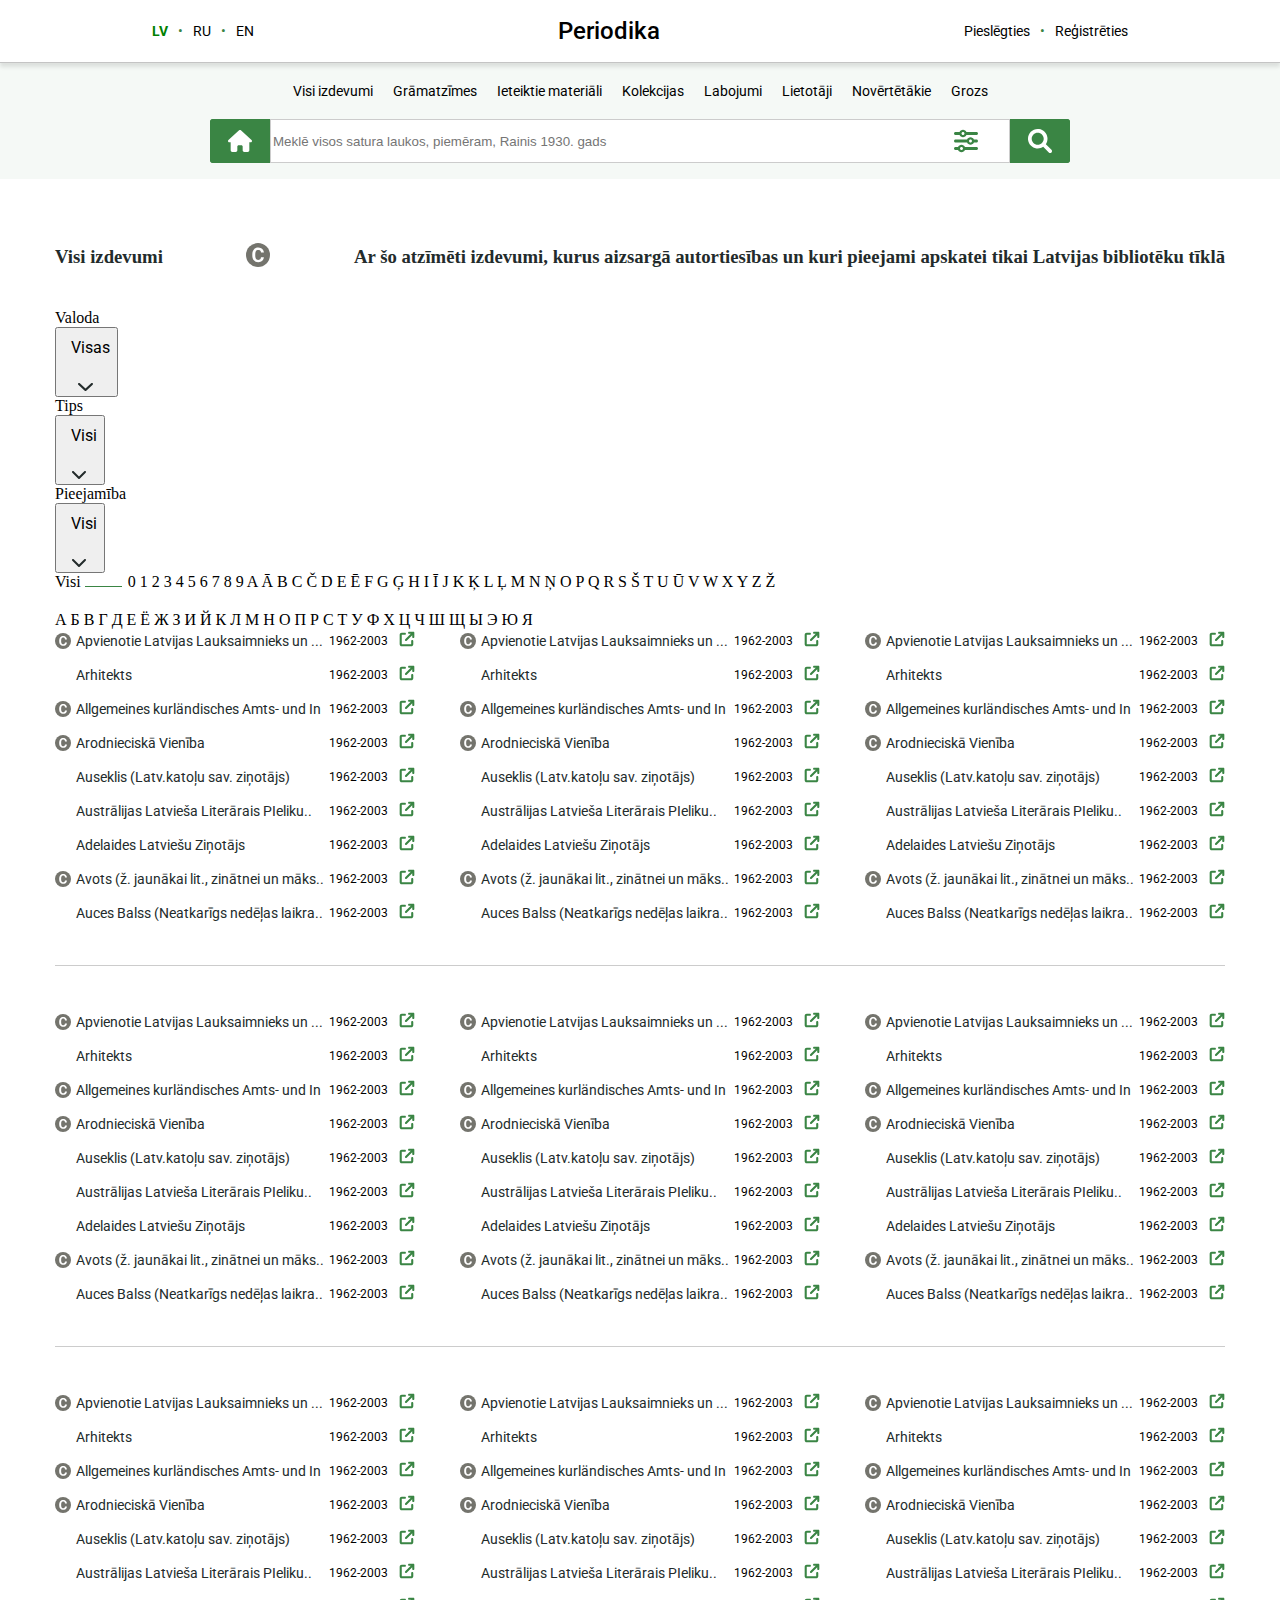
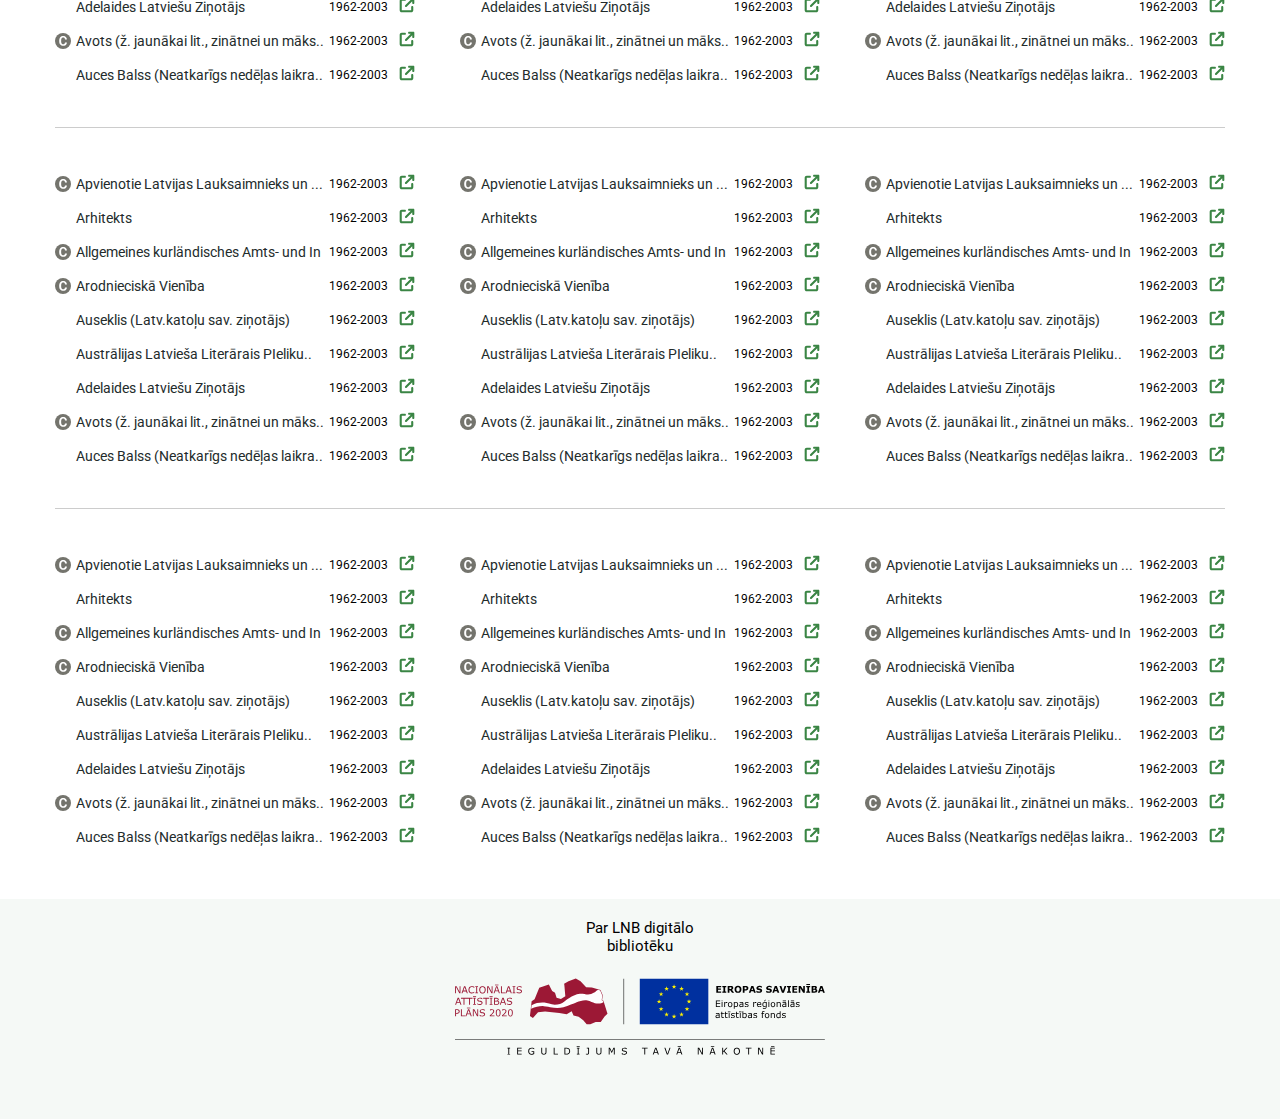
==== index2.html @ b90387d4 "idk syncing" ====
﻿<!DOCTYPE html>

<html lang="en" xmlns="http://www.w3.org/1999/xhtml">
<head>
    <meta charset="utf-8" />
    <link href="css/general.css" rel="stylesheet" type="text/css">
    <link href="css/header.css" rel="stylesheet" type="text/css">
    <link href="css/footer.css" rel="stylesheet" type="text/css">
    <link href="css/mainContent.css" rel="stylesheet" type="text/css">
    <title></title>
    <link rel="preconnect" href="https://fonts.googleapis.com/%22%3E">
    <link rel="preconnect" href="https://fonts.gstatic.com/" crossorigin>
    <link href="https://fonts.googleapis.com/css2?family=Roboto:wght@400;500;700&display=swap" rel="stylesheet">
</head>

<body>

    <div class="header">
        <div class="topMenu">
            <div class="languageMenu">
                <a class="roboto latvian selected">LV</a>
                <div class="roboto dot">
                    •
                </div>
                <a class="roboto russian">RU</a>
                <div class="roboto dot">
                    •
                </div>
                <a class="roboto english">EN</a>
            </div>
            <div class="roboto topTitle">
                Periodika
            </div>
            <div class="auth">
                <a id="auth1" class="roboto login">
                    Pieslēgties
                </a>
                <div class="roboto dot">
                    •
                </div>
                <a id="auth2" class="roboto register">
                    Reģistrēties
                </a>
            </div>

            <div id="menu" class="menuWrap">
                <nav class="md-hidden">
                    <a id="home" class="roboto menuItems">
                        Sākums
                    </a>
                    <a id="allReleases" class="roboto menuItems">
                        Visi izdevumi
                    </a>
                    <a id="bookmarks" class="roboto menuItems">
                        Grāmatzīmes
                    </a>
                    <a id="recommended" class="roboto menuItems">
                        Ieteiktie materiāli
                    </a>
                    <a id="collections" class="roboto menuItems">
                        Kolekcijas
                    </a>
                    <a id="corrections" class="roboto menuItems">
                        Labojumi
                    </a>
                    <a id="comments" class="roboto menuItems">
                        Komentāri
                    </a>
                    <a id="mostValued" class="roboto menuItems">
                        Novērtētākie
                    </a>
                    <a id="aboutLibrary" class="roboto menuItems">
                        Par bibliotēku
                    </a>
                    <a id="termsOfUse" class="roboto menuItems">
                        Lietošanas noteikumi
                    </a>
                    <a id="contacts" class="roboto menuItems">
                        Kontakti
                    </a>
                </nav>

                <div class="rectangleContainer">
                    <img class="menuRectangle1" src="img/Rectangle 123.svg">
                    <div class="auth mobile">
                        <a id="auth1" class="roboto user">
                            Renārs Avotiņš
                        </a>
                        <div class="roboto dot">
                            •
                        </div>
                        <a id="auth2" class="roboto exitUser">
                            Iziet
                        </a>
                    </div>
                    <img class="menuRectangle2" src="img/Rectangle 123.svg">
                    <div class="languageMenu mobile">
                        <a class="roboto latvian selected">LV</a>
                        <div class="roboto dot">
                            •
                        </div>
                        <a class="roboto russian">RU</a>
                        <div class="roboto dot">
                            •
                        </div>
                        <a class="roboto english">EN</a>
                    </div>
                </div>
            </div>

            <div id="menuBackground" class="menuBackground"></div>

            <button class="menuButton" onclick="menu()">
                <img class="menuImage" src="img/Menu.svg" />
            </button>
            <button class="closeButton" onclick="menu()">
                <img class="closeImage" src="img/X_Close.svg" />
            </button>
        </div>

        <div class="mainMenu">
            <a id="allReleases" class="roboto menuItems">
                Visi izdevumi
            </a>
            <a id="bookmarks" class="roboto menuItems">
                Grāmatzīmes
            </a>
            <a id="recommended" class="roboto menuItems">
                Ieteiktie materiāli
            </a>
            <a id="collections" class="roboto menuItems">
                Kolekcijas
            </a>
            <a id="corrections" class="roboto menuItems">
                Labojumi
            </a>
            <a id="users" class="roboto menuItems">
                Lietotāji
            </a>
            <a id="mostValued" class="roboto menuItems">
                Novērtētākie
            </a>
            <a id="cart" class="roboto menuItems">
                Grozs
            </a>
        </div>

        <div class="searchQuery">
            <a class="homeButton">
                <img class="homeImage" src="img/Home_Button.svg">
            </a>
            <input class="searchTextBox" type="text" placeholder="Meklē visos satura laukos, piemēram, Rainis 1930. gads">
            <a class="searchFilterButton">
                <img class="searchFilterImage" src="img/Search_Filter.svg">
            </a>
            <a class="searchButton">
                <img class="searchImage" src="img/Search_Button.svg">
            </a>
        </div>
    </div>


    <div class="main">
        <div class="mainContainer">
            <div class="mainTopOptions">
                <h3>
                    <p class="allReleasesText">
                        Visi izdevumi
                    <p />
                    <img class="copyrightC" src="img/copyrightC.svg">
                    <p class="copyrightText">
                        Ar šo atzīmēti izdevumi, kurus aizsargā autortiesības un kuri pieejami apskatei tikai Latvijas bibliotēku tīklā
                    </p>
                </h3>
                <div class="searchFilters">
                    <div class="languageSearchFilter SF">
                        <div class="languageSearchFilterText">
                            Valoda
                        </div>
                        <button class="languageSearchFilterBox searchFilterBox">
                            <div class="topOptionsTextBox">Visas</div>
                            <img class="topOptionsArrowDown" src="img/arrow_down.svg">
                        </button>
                    </div>
                    <div class="typeSearchFilter SF">
                        <div class="typeSearchFilterText">
                            Tips
                        </div>
                        <button class="typeSearchFilterBox searchFilterBox">
                            <div class="topOptionsTextBox">Visi</div>
                            <img class="topOptionsArrowDown" src="img/arrow_down.svg">
                        </button>
                    </div>
                    <div class="accessSearchFilter SF">
                        <div class="accessSearchFilterText">
                            Pieejamība
                        </div>
                        <button class="accessSearchFilterBox searchFilterBox">
                            <div class="topOptionsTextBox">Visi</div>
                            <img class="topOptionsArrowDown" src="img/arrow_down.svg">
                        </button>
                    </div>
                </div>

                <div class="alphabet">
                    <div class="alpha1">
                        <a class="alphabetExpand">
                            Visi
                            <img src="img/allReleasesShortLine.svg">
                        </a>
                        <a class="alphabetLV">
                            0	1	2	3	4	5	6	7	8	9	A	Ā	B	C	Č	D	E	Ē	F	G	Ģ	H	I	Ī	J	K	Ķ	L	Ļ	M	N	Ņ	O	P	Q	R	S	Š	T	U	Ū	V	W	X	Y	Z	Ž
                        </a>
                    </div>
                    <div class="alpha2">
                        <a class="alphabetRU">
                            А	Б	В	Г	Д	Е	Ё	Ж	З	И	Й	К	Л	М	Н	О	П	Р	С	Т	У	Ф	Х	Ц	Ч	Ш	Щ	Ы	Э	Ю	Я
                        </a>
                    </div>
                </div>
            </div>
            <div class="releaseGridContainer">
                <div class="releaseGridElement">
                    <div class="releaseLine">
                        <!--Line1-->
                        <img class="releaseLineElement1" src="img/copyrightC.svg">
                        <span class="releaseLineElement2">
                            Apvienotie Latvijas Lauksaimnieks un ...
                        </span>
                        <span class="releaseLineElement3">
                            1962-2003
                        </span>
                        <a>
                            <img class="releaseLineElement4" src="img/releaseLink.svg">
                        </a>
                    </div>
                    <div class="releaseLine">
                        <!--Line2-->
                        <img class="releaseLineElement1 noCopyRights" src="img/copyrightC.svg">
                        <span class="releaseLineElement2">
                            Arhitekts
                        </span>
                        <span class="releaseLineElement3">
                            1962-2003
                        </span>
                        <a>
                            <img class="releaseLineElement4" src="img/releaseLink.svg">
                        </a>
                    </div>
                    <div class="releaseLine">
                        <!--Line3-->
                        <img class="releaseLineElement1" src="img/copyrightC.svg">
                        <span class="releaseLineElement2">
                            Allgemeines kurländisches Amts- und In
                        </span>
                        <span class="releaseLineElement3">
                            1962-2003
                        </span>
                        <a>
                            <img class="releaseLineElement4" src="img/releaseLink.svg">
                        </a>
                    </div>
                    <div class="releaseLine">
                        <!--Line4-->
                        <img class="releaseLineElement1" src="img/copyrightC.svg">
                        <span class="releaseLineElement2">
                            Arodnieciskā Vienība
                        </span>
                        <span class="releaseLineElement3">
                            1962-2003
                        </span>
                        <a>
                            <img class="releaseLineElement4" src="img/releaseLink.svg">
                        </a>
                    </div>
                    <div class="releaseLine">
                        <!--Line5-->
                        <img class="releaseLineElement1 noCopyRights" src="img/copyrightC.svg">
                        <span class="releaseLineElement2">
                            Auseklis (Latv.katoļu sav. ziņotājs)
                        </span>
                        <span class="releaseLineElement3">
                            1962-2003
                        </span>
                        <a>
                            <img class="releaseLineElement4" src="img/releaseLink.svg">
                        </a>
                    </div>
                    <div class="releaseLine">
                        <!--Line6-->
                        <img class="releaseLineElement1 noCopyRights" src="img/copyrightC.svg">
                        <span class="releaseLineElement2">
                            Austrālijas Latvieša Literārais PIeliku..
                        </span>
                        <span class="releaseLineElement3">
                            1962-2003
                        </span>
                        <a>
                            <img class="releaseLineElement4" src="img/releaseLink.svg">
                        </a>
                    </div>
                    <div class="releaseLine">
                        <!--Line7-->
                        <img class="releaseLineElement1 noCopyRights" src="img/copyrightC.svg">
                        <span class="releaseLineElement2">
                            Adelaides Latviešu Ziņotājs
                        </span>
                        <span class="releaseLineElement3">
                            1962-2003
                        </span>
                        <a>
                            <img class="releaseLineElement4" src="img/releaseLink.svg">
                        </a>
                    </div>
                    <div class="releaseLine">
                        <!--Line8-->
                        <img class="releaseLineElement1" src="img/copyrightC.svg">
                        <span class="releaseLineElement2">
                            Avots (ž. jaunākai lit., zinātnei un māks..
                        </span>
                        <span class="releaseLineElement3">
                            1962-2003
                        </span>
                        <a>
                            <img class="releaseLineElement4" src="img/releaseLink.svg">
                        </a>
                    </div>
                    <div class="releaseLine">
                        <!--Line9-->
                        <img class="releaseLineElement1 noCopyRights" src="img/copyrightC.svg">
                        <span class="releaseLineElement2">
                            Auces Balss (Neatkarīgs nedēļas laikra..
                        </span>
                        <span class="releaseLineElement3">
                            1962-2003
                        </span>
                        <a>
                            <img class="releaseLineElement4" src="img/releaseLink.svg">
                        </a>
                    </div>
                </div>

                <div class="releaseGridElement">
                    <div class="releaseLine">
                        <!--Line1-->
                        <img class="releaseLineElement1" src="img/copyrightC.svg">
                        <span class="releaseLineElement2">
                            Apvienotie Latvijas Lauksaimnieks un ...
                        </span>
                        <span class="releaseLineElement3">
                            1962-2003
                        </span>
                        <a>
                            <img class="releaseLineElement4" src="img/releaseLink.svg">
                        </a>
                    </div>
                    <div class="releaseLine">
                        <!--Line2-->
                        <img class="releaseLineElement1 noCopyRights" src="img/copyrightC.svg">
                        <span class="releaseLineElement2">
                            Arhitekts
                        </span>
                        <span class="releaseLineElement3">
                            1962-2003
                        </span>
                        <a>
                            <img class="releaseLineElement4" src="img/releaseLink.svg">
                        </a>
                    </div>
                    <div class="releaseLine">
                        <!--Line3-->
                        <img class="releaseLineElement1" src="img/copyrightC.svg">
                        <span class="releaseLineElement2">
                            Allgemeines kurländisches Amts- und In
                        </span>
                        <span class="releaseLineElement3">
                            1962-2003
                        </span>
                        <a>
                            <img class="releaseLineElement4" src="img/releaseLink.svg">
                        </a>
                    </div>
                    <div class="releaseLine">
                        <!--Line4-->
                        <img class="releaseLineElement1" src="img/copyrightC.svg">
                        <span class="releaseLineElement2">
                            Arodnieciskā Vienība
                        </span>
                        <span class="releaseLineElement3">
                            1962-2003
                        </span>
                        <a>
                            <img class="releaseLineElement4" src="img/releaseLink.svg">
                        </a>
                    </div>
                    <div class="releaseLine">
                        <!--Line5-->
                        <img class="releaseLineElement1 noCopyRights" src="img/copyrightC.svg">
                        <span class="releaseLineElement2">
                            Auseklis (Latv.katoļu sav. ziņotājs)
                        </span>
                        <span class="releaseLineElement3">
                            1962-2003
                        </span>
                        <a>
                            <img class="releaseLineElement4" src="img/releaseLink.svg">
                        </a>
                    </div>
                    <div class="releaseLine">
                        <!--Line6-->
                        <img class="releaseLineElement1 noCopyRights" src="img/copyrightC.svg">
                        <span class="releaseLineElement2">
                            Austrālijas Latvieša Literārais PIeliku..
                        </span>
                        <span class="releaseLineElement3">
                            1962-2003
                        </span>
                        <a>
                            <img class="releaseLineElement4" src="img/releaseLink.svg">
                        </a>
                    </div>
                    <div class="releaseLine">
                        <!--Line7-->
                        <img class="releaseLineElement1 noCopyRights" src="img/copyrightC.svg">
                        <span class="releaseLineElement2">
                            Adelaides Latviešu Ziņotājs
                        </span>
                        <span class="releaseLineElement3">
                            1962-2003
                        </span>
                        <a>
                            <img class="releaseLineElement4" src="img/releaseLink.svg">
                        </a>
                    </div>
                    <div class="releaseLine">
                        <!--Line8-->
                        <img class="releaseLineElement1" src="img/copyrightC.svg">
                        <span class="releaseLineElement2">
                            Avots (ž. jaunākai lit., zinātnei un māks..
                        </span>
                        <span class="releaseLineElement3">
                            1962-2003
                        </span>
                        <a>
                            <img class="releaseLineElement4" src="img/releaseLink.svg">
                        </a>
                    </div>
                    <div class="releaseLine">
                        <!--Line9-->
                        <img class="releaseLineElement1 noCopyRights" src="img/copyrightC.svg">
                        <span class="releaseLineElement2">
                            Auces Balss (Neatkarīgs nedēļas laikra..
                        </span>
                        <span class="releaseLineElement3">
                            1962-2003
                        </span>
                        <a>
                            <img class="releaseLineElement4" src="img/releaseLink.svg">
                        </a>
                    </div>
                </div>

                <div class="releaseGridElement">
                    <div class="releaseLine">
                        <!--Line1-->
                        <img class="releaseLineElement1" src="img/copyrightC.svg">
                        <span class="releaseLineElement2">
                            Apvienotie Latvijas Lauksaimnieks un ...
                        </span>
                        <span class="releaseLineElement3">
                            1962-2003
                        </span>
                        <a>
                            <img class="releaseLineElement4" src="img/releaseLink.svg">
                        </a>
                    </div>
                    <div class="releaseLine">
                        <!--Line2-->
                        <img class="releaseLineElement1 noCopyRights" src="img/copyrightC.svg">
                        <span class="releaseLineElement2">
                            Arhitekts
                        </span>
                        <span class="releaseLineElement3">
                            1962-2003
                        </span>
                        <a>
                            <img class="releaseLineElement4" src="img/releaseLink.svg">
                        </a>
                    </div>
                    <div class="releaseLine">
                        <!--Line3-->
                        <img class="releaseLineElement1" src="img/copyrightC.svg">
                        <span class="releaseLineElement2">
                            Allgemeines kurländisches Amts- und In
                        </span>
                        <span class="releaseLineElement3">
                            1962-2003
                        </span>
                        <a>
                            <img class="releaseLineElement4" src="img/releaseLink.svg">
                        </a>
                    </div>
                    <div class="releaseLine">
                        <!--Line4-->
                        <img class="releaseLineElement1" src="img/copyrightC.svg">
                        <span class="releaseLineElement2">
                            Arodnieciskā Vienība
                        </span>
                        <span class="releaseLineElement3">
                            1962-2003
                        </span>
                        <a>
                            <img class="releaseLineElement4" src="img/releaseLink.svg">
                        </a>
                    </div>
                    <div class="releaseLine">
                        <!--Line5-->
                        <img class="releaseLineElement1 noCopyRights" src="img/copyrightC.svg">
                        <span class="releaseLineElement2">
                            Auseklis (Latv.katoļu sav. ziņotājs)
                        </span>
                        <span class="releaseLineElement3">
                            1962-2003
                        </span>
                        <a>
                            <img class="releaseLineElement4" src="img/releaseLink.svg">
                        </a>
                    </div>
                    <div class="releaseLine">
                        <!--Line6-->
                        <img class="releaseLineElement1 noCopyRights" src="img/copyrightC.svg">
                        <span class="releaseLineElement2">
                            Austrālijas Latvieša Literārais PIeliku..
                        </span>
                        <span class="releaseLineElement3">
                            1962-2003
                        </span>
                        <a>
                            <img class="releaseLineElement4" src="img/releaseLink.svg">
                        </a>
                    </div>
                    <div class="releaseLine">
                        <!--Line7-->
                        <img class="releaseLineElement1 noCopyRights" src="img/copyrightC.svg">
                        <span class="releaseLineElement2">
                            Adelaides Latviešu Ziņotājs
                        </span>
                        <span class="releaseLineElement3">
                            1962-2003
                        </span>
                        <a>
                            <img class="releaseLineElement4" src="img/releaseLink.svg">
                        </a>
                    </div>
                    <div class="releaseLine">
                        <!--Line8-->
                        <img class="releaseLineElement1" src="img/copyrightC.svg">
                        <span class="releaseLineElement2">
                            Avots (ž. jaunākai lit., zinātnei un māks..
                        </span>
                        <span class="releaseLineElement3">
                            1962-2003
                        </span>
                        <a>
                            <img class="releaseLineElement4" src="img/releaseLink.svg">
                        </a>
                    </div>
                    <div class="releaseLine">
                        <!--Line9-->
                        <img class="releaseLineElement1 noCopyRights" src="img/copyrightC.svg">
                        <span class="releaseLineElement2">
                            Auces Balss (Neatkarīgs nedēļas laikra..
                        </span>
                        <span class="releaseLineElement3">
                            1962-2003
                        </span>
                        <a>
                            <img class="releaseLineElement4" src="img/releaseLink.svg">
                        </a>
                    </div>
                </div>
            </div>
            <img class="rectangleLine" src="img/rectangleLongLine.svg">
            <div class="releaseGridContainer">
                <div class="releaseGridElement">
                    <div class="releaseLine">
                        <!--Line1-->
                        <img class="releaseLineElement1" src="img/copyrightC.svg">
                        <span class="releaseLineElement2">
                            Apvienotie Latvijas Lauksaimnieks un ...
                        </span>
                        <span class="releaseLineElement3">
                            1962-2003
                        </span>
                        <a>
                            <img class="releaseLineElement4" src="img/releaseLink.svg">
                        </a>
                    </div>
                    <div class="releaseLine">
                        <!--Line2-->
                        <img class="releaseLineElement1 noCopyRights" src="img/copyrightC.svg">
                        <span class="releaseLineElement2">
                            Arhitekts
                        </span>
                        <span class="releaseLineElement3">
                            1962-2003
                        </span>
                        <a>
                            <img class="releaseLineElement4" src="img/releaseLink.svg">
                        </a>
                    </div>
                    <div class="releaseLine">
                        <!--Line3-->
                        <img class="releaseLineElement1" src="img/copyrightC.svg">
                        <span class="releaseLineElement2">
                            Allgemeines kurländisches Amts- und In
                        </span>
                        <span class="releaseLineElement3">
                            1962-2003
                        </span>
                        <a>
                            <img class="releaseLineElement4" src="img/releaseLink.svg">
                        </a>
                    </div>
                    <div class="releaseLine">
                        <!--Line4-->
                        <img class="releaseLineElement1" src="img/copyrightC.svg">
                        <span class="releaseLineElement2">
                            Arodnieciskā Vienība
                        </span>
                        <span class="releaseLineElement3">
                            1962-2003
                        </span>
                        <a>
                            <img class="releaseLineElement4" src="img/releaseLink.svg">
                        </a>
                    </div>
                    <div class="releaseLine">
                        <!--Line5-->
                        <img class="releaseLineElement1 noCopyRights" src="img/copyrightC.svg">
                        <span class="releaseLineElement2">
                            Auseklis (Latv.katoļu sav. ziņotājs)
                        </span>
                        <span class="releaseLineElement3">
                            1962-2003
                        </span>
                        <a>
                            <img class="releaseLineElement4" src="img/releaseLink.svg">
                        </a>
                    </div>
                    <div class="releaseLine">
                        <!--Line6-->
                        <img class="releaseLineElement1 noCopyRights" src="img/copyrightC.svg">
                        <span class="releaseLineElement2">
                            Austrālijas Latvieša Literārais PIeliku..
                        </span>
                        <span class="releaseLineElement3">
                            1962-2003
                        </span>
                        <a>
                            <img class="releaseLineElement4" src="img/releaseLink.svg">
                        </a>
                    </div>
                    <div class="releaseLine">
                        <!--Line7-->
                        <img class="releaseLineElement1 noCopyRights" src="img/copyrightC.svg">
                        <span class="releaseLineElement2">
                            Adelaides Latviešu Ziņotājs
                        </span>
                        <span class="releaseLineElement3">
                            1962-2003
                        </span>
                        <a>
                            <img class="releaseLineElement4" src="img/releaseLink.svg">
                        </a>
                    </div>
                    <div class="releaseLine">
                        <!--Line8-->
                        <img class="releaseLineElement1" src="img/copyrightC.svg">
                        <span class="releaseLineElement2">
                            Avots (ž. jaunākai lit., zinātnei un māks..
                        </span>
                        <span class="releaseLineElement3">
                            1962-2003
                        </span>
                        <a>
                            <img class="releaseLineElement4" src="img/releaseLink.svg">
                        </a>
                    </div>
                    <div class="releaseLine">
                        <!--Line9-->
                        <img class="releaseLineElement1 noCopyRights" src="img/copyrightC.svg">
                        <span class="releaseLineElement2">
                            Auces Balss (Neatkarīgs nedēļas laikra..
                        </span>
                        <span class="releaseLineElement3">
                            1962-2003
                        </span>
                        <a>
                            <img class="releaseLineElement4" src="img/releaseLink.svg">
                        </a>
                    </div>
                </div>

                <div class="releaseGridElement">
                    <div class="releaseLine">
                        <!--Line1-->
                        <img class="releaseLineElement1" src="img/copyrightC.svg">
                        <span class="releaseLineElement2">
                            Apvienotie Latvijas Lauksaimnieks un ...
                        </span>
                        <span class="releaseLineElement3">
                            1962-2003
                        </span>
                        <a>
                            <img class="releaseLineElement4" src="img/releaseLink.svg">
                        </a>
                    </div>
                    <div class="releaseLine">
                        <!--Line2-->
                        <img class="releaseLineElement1 noCopyRights" src="img/copyrightC.svg">
                        <span class="releaseLineElement2">
                            Arhitekts
                        </span>
                        <span class="releaseLineElement3">
                            1962-2003
                        </span>
                        <a>
                            <img class="releaseLineElement4" src="img/releaseLink.svg">
                        </a>
                    </div>
                    <div class="releaseLine">
                        <!--Line3-->
                        <img class="releaseLineElement1" src="img/copyrightC.svg">
                        <span class="releaseLineElement2">
                            Allgemeines kurländisches Amts- und In
                        </span>
                        <span class="releaseLineElement3">
                            1962-2003
                        </span>
                        <a>
                            <img class="releaseLineElement4" src="img/releaseLink.svg">
                        </a>
                    </div>
                    <div class="releaseLine">
                        <!--Line4-->
                        <img class="releaseLineElement1" src="img/copyrightC.svg">
                        <span class="releaseLineElement2">
                            Arodnieciskā Vienība
                        </span>
                        <span class="releaseLineElement3">
                            1962-2003
                        </span>
                        <a>
                            <img class="releaseLineElement4" src="img/releaseLink.svg">
                        </a>
                    </div>
                    <div class="releaseLine">
                        <!--Line5-->
                        <img class="releaseLineElement1 noCopyRights" src="img/copyrightC.svg">
                        <span class="releaseLineElement2">
                            Auseklis (Latv.katoļu sav. ziņotājs)
                        </span>
                        <span class="releaseLineElement3">
                            1962-2003
                        </span>
                        <a>
                            <img class="releaseLineElement4" src="img/releaseLink.svg">
                        </a>
                    </div>
                    <div class="releaseLine">
                        <!--Line6-->
                        <img class="releaseLineElement1 noCopyRights" src="img/copyrightC.svg">
                        <span class="releaseLineElement2">
                            Austrālijas Latvieša Literārais PIeliku..
                        </span>
                        <span class="releaseLineElement3">
                            1962-2003
                        </span>
                        <a>
                            <img class="releaseLineElement4" src="img/releaseLink.svg">
                        </a>
                    </div>
                    <div class="releaseLine">
                        <!--Line7-->
                        <img class="releaseLineElement1 noCopyRights" src="img/copyrightC.svg">
                        <span class="releaseLineElement2">
                            Adelaides Latviešu Ziņotājs
                        </span>
                        <span class="releaseLineElement3">
                            1962-2003
                        </span>
                        <a>
                            <img class="releaseLineElement4" src="img/releaseLink.svg">
                        </a>
                    </div>
                    <div class="releaseLine">
                        <!--Line8-->
                        <img class="releaseLineElement1" src="img/copyrightC.svg">
                        <span class="releaseLineElement2">
                            Avots (ž. jaunākai lit., zinātnei un māks..
                        </span>
                        <span class="releaseLineElement3">
                            1962-2003
                        </span>
                        <a>
                            <img class="releaseLineElement4" src="img/releaseLink.svg">
                        </a>
                    </div>
                    <div class="releaseLine">
                        <!--Line9-->
                        <img class="releaseLineElement1 noCopyRights" src="img/copyrightC.svg">
                        <span class="releaseLineElement2">
                            Auces Balss (Neatkarīgs nedēļas laikra..
                        </span>
                        <span class="releaseLineElement3">
                            1962-2003
                        </span>
                        <a>
                            <img class="releaseLineElement4" src="img/releaseLink.svg">
                        </a>
                    </div>
                </div>

                <div class="releaseGridElement">
                    <div class="releaseLine">
                        <!--Line1-->
                        <img class="releaseLineElement1" src="img/copyrightC.svg">
                        <span class="releaseLineElement2">
                            Apvienotie Latvijas Lauksaimnieks un ...
                        </span>
                        <span class="releaseLineElement3">
                            1962-2003
                        </span>
                        <a>
                            <img class="releaseLineElement4" src="img/releaseLink.svg">
                        </a>
                    </div>
                    <div class="releaseLine">
                        <!--Line2-->
                        <img class="releaseLineElement1 noCopyRights" src="img/copyrightC.svg">
                        <span class="releaseLineElement2">
                            Arhitekts
                        </span>
                        <span class="releaseLineElement3">
                            1962-2003
                        </span>
                        <a>
                            <img class="releaseLineElement4" src="img/releaseLink.svg">
                        </a>
                    </div>
                    <div class="releaseLine">
                        <!--Line3-->
                        <img class="releaseLineElement1" src="img/copyrightC.svg">
                        <span class="releaseLineElement2">
                            Allgemeines kurländisches Amts- und In
                        </span>
                        <span class="releaseLineElement3">
                            1962-2003
                        </span>
                        <a>
                            <img class="releaseLineElement4" src="img/releaseLink.svg">
                        </a>
                    </div>
                    <div class="releaseLine">
                        <!--Line4-->
                        <img class="releaseLineElement1" src="img/copyrightC.svg">
                        <span class="releaseLineElement2">
                            Arodnieciskā Vienība
                        </span>
                        <span class="releaseLineElement3">
                            1962-2003
                        </span>
                        <a>
                            <img class="releaseLineElement4" src="img/releaseLink.svg">
                        </a>
                    </div>
                    <div class="releaseLine">
                        <!--Line5-->
                        <img class="releaseLineElement1 noCopyRights" src="img/copyrightC.svg">
                        <span class="releaseLineElement2">
                            Auseklis (Latv.katoļu sav. ziņotājs)
                        </span>
                        <span class="releaseLineElement3">
                            1962-2003
                        </span>
                        <a>
                            <img class="releaseLineElement4" src="img/releaseLink.svg">
                        </a>
                    </div>
                    <div class="releaseLine">
                        <!--Line6-->
                        <img class="releaseLineElement1 noCopyRights" src="img/copyrightC.svg">
                        <span class="releaseLineElement2">
                            Austrālijas Latvieša Literārais PIeliku..
                        </span>
                        <span class="releaseLineElement3">
                            1962-2003
                        </span>
                        <a>
                            <img class="releaseLineElement4" src="img/releaseLink.svg">
                        </a>
                    </div>
                    <div class="releaseLine">
                        <!--Line7-->
                        <img class="releaseLineElement1 noCopyRights" src="img/copyrightC.svg">
                        <span class="releaseLineElement2">
                            Adelaides Latviešu Ziņotājs
                        </span>
                        <span class="releaseLineElement3">
                            1962-2003
                        </span>
                        <a>
                            <img class="releaseLineElement4" src="img/releaseLink.svg">
                        </a>
                    </div>
                    <div class="releaseLine">
                        <!--Line8-->
                        <img class="releaseLineElement1" src="img/copyrightC.svg">
                        <span class="releaseLineElement2">
                            Avots (ž. jaunākai lit., zinātnei un māks..
                        </span>
                        <span class="releaseLineElement3">
                            1962-2003
                        </span>
                        <a>
                            <img class="releaseLineElement4" src="img/releaseLink.svg">
                        </a>
                    </div>
                    <div class="releaseLine">
                        <!--Line9-->
                        <img class="releaseLineElement1 noCopyRights" src="img/copyrightC.svg">
                        <span class="releaseLineElement2">
                            Auces Balss (Neatkarīgs nedēļas laikra..
                        </span>
                        <span class="releaseLineElement3">
                            1962-2003
                        </span>
                        <a>
                            <img class="releaseLineElement4" src="img/releaseLink.svg">
                        </a>
                    </div>
                </div>
            </div>
            <img class="rectangleLine" src="img/rectangleLongLine.svg">
            <div class="releaseGridContainer">
                <div class="releaseGridElement">
                    <div class="releaseLine">
                        <!--Line1-->
                        <img class="releaseLineElement1" src="img/copyrightC.svg">
                        <span class="releaseLineElement2">
                            Apvienotie Latvijas Lauksaimnieks un ...
                        </span>
                        <span class="releaseLineElement3">
                            1962-2003
                        </span>
                        <a>
                            <img class="releaseLineElement4" src="img/releaseLink.svg">
                        </a>
                    </div>
                    <div class="releaseLine">
                        <!--Line2-->
                        <img class="releaseLineElement1 noCopyRights" src="img/copyrightC.svg">
                        <span class="releaseLineElement2">
                            Arhitekts
                        </span>
                        <span class="releaseLineElement3">
                            1962-2003
                        </span>
                        <a>
                            <img class="releaseLineElement4" src="img/releaseLink.svg">
                        </a>
                    </div>
                    <div class="releaseLine">
                        <!--Line3-->
                        <img class="releaseLineElement1" src="img/copyrightC.svg">
                        <span class="releaseLineElement2">
                            Allgemeines kurländisches Amts- und In
                        </span>
                        <span class="releaseLineElement3">
                            1962-2003
                        </span>
                        <a>
                            <img class="releaseLineElement4" src="img/releaseLink.svg">
                        </a>
                    </div>
                    <div class="releaseLine">
                        <!--Line4-->
                        <img class="releaseLineElement1" src="img/copyrightC.svg">
                        <span class="releaseLineElement2">
                            Arodnieciskā Vienība
                        </span>
                        <span class="releaseLineElement3">
                            1962-2003
                        </span>
                        <a>
                            <img class="releaseLineElement4" src="img/releaseLink.svg">
                        </a>
                    </div>
                    <div class="releaseLine">
                        <!--Line5-->
                        <img class="releaseLineElement1 noCopyRights" src="img/copyrightC.svg">
                        <span class="releaseLineElement2">
                            Auseklis (Latv.katoļu sav. ziņotājs)
                        </span>
                        <span class="releaseLineElement3">
                            1962-2003
                        </span>
                        <a>
                            <img class="releaseLineElement4" src="img/releaseLink.svg">
                        </a>
                    </div>
                    <div class="releaseLine">
                        <!--Line6-->
                        <img class="releaseLineElement1 noCopyRights" src="img/copyrightC.svg">
                        <span class="releaseLineElement2">
                            Austrālijas Latvieša Literārais PIeliku..
                        </span>
                        <span class="releaseLineElement3">
                            1962-2003
                        </span>
                        <a>
                            <img class="releaseLineElement4" src="img/releaseLink.svg">
                        </a>
                    </div>
                    <div class="releaseLine">
                        <!--Line7-->
                        <img class="releaseLineElement1 noCopyRights" src="img/copyrightC.svg">
                        <span class="releaseLineElement2">
                            Adelaides Latviešu Ziņotājs
                        </span>
                        <span class="releaseLineElement3">
                            1962-2003
                        </span>
                        <a>
                            <img class="releaseLineElement4" src="img/releaseLink.svg">
                        </a>
                    </div>
                    <div class="releaseLine">
                        <!--Line8-->
                        <img class="releaseLineElement1" src="img/copyrightC.svg">
                        <span class="releaseLineElement2">
                            Avots (ž. jaunākai lit., zinātnei un māks..
                        </span>
                        <span class="releaseLineElement3">
                            1962-2003
                        </span>
                        <a>
                            <img class="releaseLineElement4" src="img/releaseLink.svg">
                        </a>
                    </div>
                    <div class="releaseLine">
                        <!--Line9-->
                        <img class="releaseLineElement1 noCopyRights" src="img/copyrightC.svg">
                        <span class="releaseLineElement2">
                            Auces Balss (Neatkarīgs nedēļas laikra..
                        </span>
                        <span class="releaseLineElement3">
                            1962-2003
                        </span>
                        <a>
                            <img class="releaseLineElement4" src="img/releaseLink.svg">
                        </a>
                    </div>
                </div>

                <div class="releaseGridElement">
                    <div class="releaseLine">
                        <!--Line1-->
                        <img class="releaseLineElement1" src="img/copyrightC.svg">
                        <span class="releaseLineElement2">
                            Apvienotie Latvijas Lauksaimnieks un ...
                        </span>
                        <span class="releaseLineElement3">
                            1962-2003
                        </span>
                        <a>
                            <img class="releaseLineElement4" src="img/releaseLink.svg">
                        </a>
                    </div>
                    <div class="releaseLine">
                        <!--Line2-->
                        <img class="releaseLineElement1 noCopyRights" src="img/copyrightC.svg">
                        <span class="releaseLineElement2">
                            Arhitekts
                        </span>
                        <span class="releaseLineElement3">
                            1962-2003
                        </span>
                        <a>
                            <img class="releaseLineElement4" src="img/releaseLink.svg">
                        </a>
                    </div>
                    <div class="releaseLine">
                        <!--Line3-->
                        <img class="releaseLineElement1" src="img/copyrightC.svg">
                        <span class="releaseLineElement2">
                            Allgemeines kurländisches Amts- und In
                        </span>
                        <span class="releaseLineElement3">
                            1962-2003
                        </span>
                        <a>
                            <img class="releaseLineElement4" src="img/releaseLink.svg">
                        </a>
                    </div>
                    <div class="releaseLine">
                        <!--Line4-->
                        <img class="releaseLineElement1" src="img/copyrightC.svg">
                        <span class="releaseLineElement2">
                            Arodnieciskā Vienība
                        </span>
                        <span class="releaseLineElement3">
                            1962-2003
                        </span>
                        <a>
                            <img class="releaseLineElement4" src="img/releaseLink.svg">
                        </a>
                    </div>
                    <div class="releaseLine">
                        <!--Line5-->
                        <img class="releaseLineElement1 noCopyRights" src="img/copyrightC.svg">
                        <span class="releaseLineElement2">
                            Auseklis (Latv.katoļu sav. ziņotājs)
                        </span>
                        <span class="releaseLineElement3">
                            1962-2003
                        </span>
                        <a>
                            <img class="releaseLineElement4" src="img/releaseLink.svg">
                        </a>
                    </div>
                    <div class="releaseLine">
                        <!--Line6-->
                        <img class="releaseLineElement1 noCopyRights" src="img/copyrightC.svg">
                        <span class="releaseLineElement2">
                            Austrālijas Latvieša Literārais PIeliku..
                        </span>
                        <span class="releaseLineElement3">
                            1962-2003
                        </span>
                        <a>
                            <img class="releaseLineElement4" src="img/releaseLink.svg">
                        </a>
                    </div>
                    <div class="releaseLine">
                        <!--Line7-->
                        <img class="releaseLineElement1 noCopyRights" src="img/copyrightC.svg">
                        <span class="releaseLineElement2">
                            Adelaides Latviešu Ziņotājs
                        </span>
                        <span class="releaseLineElement3">
                            1962-2003
                        </span>
                        <a>
                            <img class="releaseLineElement4" src="img/releaseLink.svg">
                        </a>
                    </div>
                    <div class="releaseLine">
                        <!--Line8-->
                        <img class="releaseLineElement1" src="img/copyrightC.svg">
                        <span class="releaseLineElement2">
                            Avots (ž. jaunākai lit., zinātnei un māks..
                        </span>
                        <span class="releaseLineElement3">
                            1962-2003
                        </span>
                        <a>
                            <img class="releaseLineElement4" src="img/releaseLink.svg">
                        </a>
                    </div>
                    <div class="releaseLine">
                        <!--Line9-->
                        <img class="releaseLineElement1 noCopyRights" src="img/copyrightC.svg">
                        <span class="releaseLineElement2">
                            Auces Balss (Neatkarīgs nedēļas laikra..
                        </span>
                        <span class="releaseLineElement3">
                            1962-2003
                        </span>
                        <a>
                            <img class="releaseLineElement4" src="img/releaseLink.svg">
                        </a>
                    </div>
                </div>

                <div class="releaseGridElement">
                    <div class="releaseLine">
                        <!--Line1-->
                        <img class="releaseLineElement1" src="img/copyrightC.svg">
                        <span class="releaseLineElement2">
                            Apvienotie Latvijas Lauksaimnieks un ...
                        </span>
                        <span class="releaseLineElement3">
                            1962-2003
                        </span>
                        <a>
                            <img class="releaseLineElement4" src="img/releaseLink.svg">
                        </a>
                    </div>
                    <div class="releaseLine">
                        <!--Line2-->
                        <img class="releaseLineElement1 noCopyRights" src="img/copyrightC.svg">
                        <span class="releaseLineElement2">
                            Arhitekts
                        </span>
                        <span class="releaseLineElement3">
                            1962-2003
                        </span>
                        <a>
                            <img class="releaseLineElement4" src="img/releaseLink.svg">
                        </a>
                    </div>
                    <div class="releaseLine">
                        <!--Line3-->
                        <img class="releaseLineElement1" src="img/copyrightC.svg">
                        <span class="releaseLineElement2">
                            Allgemeines kurländisches Amts- und In
                        </span>
                        <span class="releaseLineElement3">
                            1962-2003
                        </span>
                        <a>
                            <img class="releaseLineElement4" src="img/releaseLink.svg">
                        </a>
                    </div>
                    <div class="releaseLine">
                        <!--Line4-->
                        <img class="releaseLineElement1" src="img/copyrightC.svg">
                        <span class="releaseLineElement2">
                            Arodnieciskā Vienība
                        </span>
                        <span class="releaseLineElement3">
                            1962-2003
                        </span>
                        <a>
                            <img class="releaseLineElement4" src="img/releaseLink.svg">
                        </a>
                    </div>
                    <div class="releaseLine">
                        <!--Line5-->
                        <img class="releaseLineElement1 noCopyRights" src="img/copyrightC.svg">
                        <span class="releaseLineElement2">
                            Auseklis (Latv.katoļu sav. ziņotājs)
                        </span>
                        <span class="releaseLineElement3">
                            1962-2003
                        </span>
                        <a>
                            <img class="releaseLineElement4" src="img/releaseLink.svg">
                        </a>
                    </div>
                    <div class="releaseLine">
                        <!--Line6-->
                        <img class="releaseLineElement1 noCopyRights" src="img/copyrightC.svg">
                        <span class="releaseLineElement2">
                            Austrālijas Latvieša Literārais PIeliku..
                        </span>
                        <span class="releaseLineElement3">
                            1962-2003
                        </span>
                        <a>
                            <img class="releaseLineElement4" src="img/releaseLink.svg">
                        </a>
                    </div>
                    <div class="releaseLine">
                        <!--Line7-->
                        <img class="releaseLineElement1 noCopyRights" src="img/copyrightC.svg">
                        <span class="releaseLineElement2">
                            Adelaides Latviešu Ziņotājs
                        </span>
                        <span class="releaseLineElement3">
                            1962-2003
                        </span>
                        <a>
                            <img class="releaseLineElement4" src="img/releaseLink.svg">
                        </a>
                    </div>
                    <div class="releaseLine">
                        <!--Line8-->
                        <img class="releaseLineElement1" src="img/copyrightC.svg">
                        <span class="releaseLineElement2">
                            Avots (ž. jaunākai lit., zinātnei un māks..
                        </span>
                        <span class="releaseLineElement3">
                            1962-2003
                        </span>
                        <a>
                            <img class="releaseLineElement4" src="img/releaseLink.svg">
                        </a>
                    </div>
                    <div class="releaseLine">
                        <!--Line9-->
                        <img class="releaseLineElement1 noCopyRights" src="img/copyrightC.svg">
                        <span class="releaseLineElement2">
                            Auces Balss (Neatkarīgs nedēļas laikra..
                        </span>
                        <span class="releaseLineElement3">
                            1962-2003
                        </span>
                        <a>
                            <img class="releaseLineElement4" src="img/releaseLink.svg">
                        </a>
                    </div>
                </div>
            </div>
            <img class="rectangleLine" src="img/rectangleLongLine.svg">
            <div class="releaseGridContainer">
                <div class="releaseGridElement">
                    <div class="releaseLine">
                        <!--Line1-->
                        <img class="releaseLineElement1" src="img/copyrightC.svg">
                        <span class="releaseLineElement2">
                            Apvienotie Latvijas Lauksaimnieks un ...
                        </span>
                        <span class="releaseLineElement3">
                            1962-2003
                        </span>
                        <a>
                            <img class="releaseLineElement4" src="img/releaseLink.svg">
                        </a>
                    </div>
                    <div class="releaseLine">
                        <!--Line2-->
                        <img class="releaseLineElement1 noCopyRights" src="img/copyrightC.svg">
                        <span class="releaseLineElement2">
                            Arhitekts
                        </span>
                        <span class="releaseLineElement3">
                            1962-2003
                        </span>
                        <a>
                            <img class="releaseLineElement4" src="img/releaseLink.svg">
                        </a>
                    </div>
                    <div class="releaseLine">
                        <!--Line3-->
                        <img class="releaseLineElement1" src="img/copyrightC.svg">
                        <span class="releaseLineElement2">
                            Allgemeines kurländisches Amts- und In
                        </span>
                        <span class="releaseLineElement3">
                            1962-2003
                        </span>
                        <a>
                            <img class="releaseLineElement4" src="img/releaseLink.svg">
                        </a>
                    </div>
                    <div class="releaseLine">
                        <!--Line4-->
                        <img class="releaseLineElement1" src="img/copyrightC.svg">
                        <span class="releaseLineElement2">
                            Arodnieciskā Vienība
                        </span>
                        <span class="releaseLineElement3">
                            1962-2003
                        </span>
                        <a>
                            <img class="releaseLineElement4" src="img/releaseLink.svg">
                        </a>
                    </div>
                    <div class="releaseLine">
                        <!--Line5-->
                        <img class="releaseLineElement1 noCopyRights" src="img/copyrightC.svg">
                        <span class="releaseLineElement2">
                            Auseklis (Latv.katoļu sav. ziņotājs)
                        </span>
                        <span class="releaseLineElement3">
                            1962-2003
                        </span>
                        <a>
                            <img class="releaseLineElement4" src="img/releaseLink.svg">
                        </a>
                    </div>
                    <div class="releaseLine">
                        <!--Line6-->
                        <img class="releaseLineElement1 noCopyRights" src="img/copyrightC.svg">
                        <span class="releaseLineElement2">
                            Austrālijas Latvieša Literārais PIeliku..
                        </span>
                        <span class="releaseLineElement3">
                            1962-2003
                        </span>
                        <a>
                            <img class="releaseLineElement4" src="img/releaseLink.svg">
                        </a>
                    </div>
                    <div class="releaseLine">
                        <!--Line7-->
                        <img class="releaseLineElement1 noCopyRights" src="img/copyrightC.svg">
                        <span class="releaseLineElement2">
                            Adelaides Latviešu Ziņotājs
                        </span>
                        <span class="releaseLineElement3">
                            1962-2003
                        </span>
                        <a>
                            <img class="releaseLineElement4" src="img/releaseLink.svg">
                        </a>
                    </div>
                    <div class="releaseLine">
                        <!--Line8-->
                        <img class="releaseLineElement1" src="img/copyrightC.svg">
                        <span class="releaseLineElement2">
                            Avots (ž. jaunākai lit., zinātnei un māks..
                        </span>
                        <span class="releaseLineElement3">
                            1962-2003
                        </span>
                        <a>
                            <img class="releaseLineElement4" src="img/releaseLink.svg">
                        </a>
                    </div>
                    <div class="releaseLine">
                        <!--Line9-->
                        <img class="releaseLineElement1 noCopyRights" src="img/copyrightC.svg">
                        <span class="releaseLineElement2">
                            Auces Balss (Neatkarīgs nedēļas laikra..
                        </span>
                        <span class="releaseLineElement3">
                            1962-2003
                        </span>
                        <a>
                            <img class="releaseLineElement4" src="img/releaseLink.svg">
                        </a>
                    </div>
                </div>

                <div class="releaseGridElement">
                    <div class="releaseLine">
                        <!--Line1-->
                        <img class="releaseLineElement1" src="img/copyrightC.svg">
                        <span class="releaseLineElement2">
                            Apvienotie Latvijas Lauksaimnieks un ...
                        </span>
                        <span class="releaseLineElement3">
                            1962-2003
                        </span>
                        <a>
                            <img class="releaseLineElement4" src="img/releaseLink.svg">
                        </a>
                    </div>
                    <div class="releaseLine">
                        <!--Line2-->
                        <img class="releaseLineElement1 noCopyRights" src="img/copyrightC.svg">
                        <span class="releaseLineElement2">
                            Arhitekts
                        </span>
                        <span class="releaseLineElement3">
                            1962-2003
                        </span>
                        <a>
                            <img class="releaseLineElement4" src="img/releaseLink.svg">
                        </a>
                    </div>
                    <div class="releaseLine">
                        <!--Line3-->
                        <img class="releaseLineElement1" src="img/copyrightC.svg">
                        <span class="releaseLineElement2">
                            Allgemeines kurländisches Amts- und In
                        </span>
                        <span class="releaseLineElement3">
                            1962-2003
                        </span>
                        <a>
                            <img class="releaseLineElement4" src="img/releaseLink.svg">
                        </a>
                    </div>
                    <div class="releaseLine">
                        <!--Line4-->
                        <img class="releaseLineElement1" src="img/copyrightC.svg">
                        <span class="releaseLineElement2">
                            Arodnieciskā Vienība
                        </span>
                        <span class="releaseLineElement3">
                            1962-2003
                        </span>
                        <a>
                            <img class="releaseLineElement4" src="img/releaseLink.svg">
                        </a>
                    </div>
                    <div class="releaseLine">
                        <!--Line5-->
                        <img class="releaseLineElement1 noCopyRights" src="img/copyrightC.svg">
                        <span class="releaseLineElement2">
                            Auseklis (Latv.katoļu sav. ziņotājs)
                        </span>
                        <span class="releaseLineElement3">
                            1962-2003
                        </span>
                        <a>
                            <img class="releaseLineElement4" src="img/releaseLink.svg">
                        </a>
                    </div>
                    <div class="releaseLine">
                        <!--Line6-->
                        <img class="releaseLineElement1 noCopyRights" src="img/copyrightC.svg">
                        <span class="releaseLineElement2">
                            Austrālijas Latvieša Literārais PIeliku..
                        </span>
                        <span class="releaseLineElement3">
                            1962-2003
                        </span>
                        <a>
                            <img class="releaseLineElement4" src="img/releaseLink.svg">
                        </a>
                    </div>
                    <div class="releaseLine">
                        <!--Line7-->
                        <img class="releaseLineElement1 noCopyRights" src="img/copyrightC.svg">
                        <span class="releaseLineElement2">
                            Adelaides Latviešu Ziņotājs
                        </span>
                        <span class="releaseLineElement3">
                            1962-2003
                        </span>
                        <a>
                            <img class="releaseLineElement4" src="img/releaseLink.svg">
                        </a>
                    </div>
                    <div class="releaseLine">
                        <!--Line8-->
                        <img class="releaseLineElement1" src="img/copyrightC.svg">
                        <span class="releaseLineElement2">
                            Avots (ž. jaunākai lit., zinātnei un māks..
                        </span>
                        <span class="releaseLineElement3">
                            1962-2003
                        </span>
                        <a>
                            <img class="releaseLineElement4" src="img/releaseLink.svg">
                        </a>
                    </div>
                    <div class="releaseLine">
                        <!--Line9-->
                        <img class="releaseLineElement1 noCopyRights" src="img/copyrightC.svg">
                        <span class="releaseLineElement2">
                            Auces Balss (Neatkarīgs nedēļas laikra..
                        </span>
                        <span class="releaseLineElement3">
                            1962-2003
                        </span>
                        <a>
                            <img class="releaseLineElement4" src="img/releaseLink.svg">
                        </a>
                    </div>
                </div>

                <div class="releaseGridElement">
                    <div class="releaseLine">
                        <!--Line1-->
                        <img class="releaseLineElement1" src="img/copyrightC.svg">
                        <span class="releaseLineElement2">
                            Apvienotie Latvijas Lauksaimnieks un ...
                        </span>
                        <span class="releaseLineElement3">
                            1962-2003
                        </span>
                        <a>
                            <img class="releaseLineElement4" src="img/releaseLink.svg">
                        </a>
                    </div>
                    <div class="releaseLine">
                        <!--Line2-->
                        <img class="releaseLineElement1 noCopyRights" src="img/copyrightC.svg">
                        <span class="releaseLineElement2">
                            Arhitekts
                        </span>
                        <span class="releaseLineElement3">
                            1962-2003
                        </span>
                        <a>
                            <img class="releaseLineElement4" src="img/releaseLink.svg">
                        </a>
                    </div>
                    <div class="releaseLine">
                        <!--Line3-->
                        <img class="releaseLineElement1" src="img/copyrightC.svg">
                        <span class="releaseLineElement2">
                            Allgemeines kurländisches Amts- und In
                        </span>
                        <span class="releaseLineElement3">
                            1962-2003
                        </span>
                        <a>
                            <img class="releaseLineElement4" src="img/releaseLink.svg">
                        </a>
                    </div>
                    <div class="releaseLine">
                        <!--Line4-->
                        <img class="releaseLineElement1" src="img/copyrightC.svg">
                        <span class="releaseLineElement2">
                            Arodnieciskā Vienība
                        </span>
                        <span class="releaseLineElement3">
                            1962-2003
                        </span>
                        <a>
                            <img class="releaseLineElement4" src="img/releaseLink.svg">
                        </a>
                    </div>
                    <div class="releaseLine">
                        <!--Line5-->
                        <img class="releaseLineElement1 noCopyRights" src="img/copyrightC.svg">
                        <span class="releaseLineElement2">
                            Auseklis (Latv.katoļu sav. ziņotājs)
                        </span>
                        <span class="releaseLineElement3">
                            1962-2003
                        </span>
                        <a>
                            <img class="releaseLineElement4" src="img/releaseLink.svg">
                        </a>
                    </div>
                    <div class="releaseLine">
                        <!--Line6-->
                        <img class="releaseLineElement1 noCopyRights" src="img/copyrightC.svg">
                        <span class="releaseLineElement2">
                            Austrālijas Latvieša Literārais PIeliku..
                        </span>
                        <span class="releaseLineElement3">
                            1962-2003
                        </span>
                        <a>
                            <img class="releaseLineElement4" src="img/releaseLink.svg">
                        </a>
                    </div>
                    <div class="releaseLine">
                        <!--Line7-->
                        <img class="releaseLineElement1 noCopyRights" src="img/copyrightC.svg">
                        <span class="releaseLineElement2">
                            Adelaides Latviešu Ziņotājs
                        </span>
                        <span class="releaseLineElement3">
                            1962-2003
                        </span>
                        <a>
                            <img class="releaseLineElement4" src="img/releaseLink.svg">
                        </a>
                    </div>
                    <div class="releaseLine">
                        <!--Line8-->
                        <img class="releaseLineElement1" src="img/copyrightC.svg">
                        <span class="releaseLineElement2">
                            Avots (ž. jaunākai lit., zinātnei un māks..
                        </span>
                        <span class="releaseLineElement3">
                            1962-2003
                        </span>
                        <a>
                            <img class="releaseLineElement4" src="img/releaseLink.svg">
                        </a>
                    </div>
                    <div class="releaseLine">
                        <!--Line9-->
                        <img class="releaseLineElement1 noCopyRights" src="img/copyrightC.svg">
                        <span class="releaseLineElement2">
                            Auces Balss (Neatkarīgs nedēļas laikra..
                        </span>
                        <span class="releaseLineElement3">
                            1962-2003
                        </span>
                        <a>
                            <img class="releaseLineElement4" src="img/releaseLink.svg">
                        </a>
                    </div>
                </div>
            </div>
            <img class="rectangleLine" src="img/rectangleLongLine.svg">
            <div class="releaseGridContainer lastGridContainer">
                <div class="releaseGridElement">
                    <div class="releaseLine">
                        <!--Line1-->
                        <img class="releaseLineElement1" src="img/copyrightC.svg">
                        <span class="releaseLineElement2">
                            Apvienotie Latvijas Lauksaimnieks un ...
                        </span>
                        <span class="releaseLineElement3">
                            1962-2003
                        </span>
                        <a>
                            <img class="releaseLineElement4" src="img/releaseLink.svg">
                        </a>
                    </div>
                    <div class="releaseLine">
                        <!--Line2-->
                        <img class="releaseLineElement1 noCopyRights" src="img/copyrightC.svg">
                        <span class="releaseLineElement2">
                            Arhitekts
                        </span>
                        <span class="releaseLineElement3">
                            1962-2003
                        </span>
                        <a>
                            <img class="releaseLineElement4" src="img/releaseLink.svg">
                        </a>
                    </div>
                    <div class="releaseLine">
                        <!--Line3-->
                        <img class="releaseLineElement1" src="img/copyrightC.svg">
                        <span class="releaseLineElement2">
                            Allgemeines kurländisches Amts- und In
                        </span>
                        <span class="releaseLineElement3">
                            1962-2003
                        </span>
                        <a>
                            <img class="releaseLineElement4" src="img/releaseLink.svg">
                        </a>
                    </div>
                    <div class="releaseLine">
                        <!--Line4-->
                        <img class="releaseLineElement1" src="img/copyrightC.svg">
                        <span class="releaseLineElement2">
                            Arodnieciskā Vienība
                        </span>
                        <span class="releaseLineElement3">
                            1962-2003
                        </span>
                        <a>
                            <img class="releaseLineElement4" src="img/releaseLink.svg">
                        </a>
                    </div>
                    <div class="releaseLine">
                        <!--Line5-->
                        <img class="releaseLineElement1 noCopyRights" src="img/copyrightC.svg">
                        <span class="releaseLineElement2">
                            Auseklis (Latv.katoļu sav. ziņotājs)
                        </span>
                        <span class="releaseLineElement3">
                            1962-2003
                        </span>
                        <a>
                            <img class="releaseLineElement4" src="img/releaseLink.svg">
                        </a>
                    </div>
                    <div class="releaseLine">
                        <!--Line6-->
                        <img class="releaseLineElement1 noCopyRights" src="img/copyrightC.svg">
                        <span class="releaseLineElement2">
                            Austrālijas Latvieša Literārais PIeliku..
                        </span>
                        <span class="releaseLineElement3">
                            1962-2003
                        </span>
                        <a>
                            <img class="releaseLineElement4" src="img/releaseLink.svg">
                        </a>
                    </div>
                    <div class="releaseLine">
                        <!--Line7-->
                        <img class="releaseLineElement1 noCopyRights" src="img/copyrightC.svg">
                        <span class="releaseLineElement2">
                            Adelaides Latviešu Ziņotājs
                        </span>
                        <span class="releaseLineElement3">
                            1962-2003
                        </span>
                        <a>
                            <img class="releaseLineElement4" src="img/releaseLink.svg">
                        </a>
                    </div>
                    <div class="releaseLine">
                        <!--Line8-->
                        <img class="releaseLineElement1" src="img/copyrightC.svg">
                        <span class="releaseLineElement2">
                            Avots (ž. jaunākai lit., zinātnei un māks..
                        </span>
                        <span class="releaseLineElement3">
                            1962-2003
                        </span>
                        <a>
                            <img class="releaseLineElement4" src="img/releaseLink.svg">
                        </a>
                    </div>
                    <div class="releaseLine">
                        <!--Line9-->
                        <img class="releaseLineElement1 noCopyRights" src="img/copyrightC.svg">
                        <span class="releaseLineElement2">
                            Auces Balss (Neatkarīgs nedēļas laikra..
                        </span>
                        <span class="releaseLineElement3">
                            1962-2003
                        </span>
                        <a>
                            <img class="releaseLineElement4" src="img/releaseLink.svg">
                        </a>
                    </div>
                </div>

                <div class="releaseGridElement">
                    <div class="releaseLine">
                        <!--Line1-->
                        <img class="releaseLineElement1" src="img/copyrightC.svg">
                        <span class="releaseLineElement2">
                            Apvienotie Latvijas Lauksaimnieks un ...
                        </span>
                        <span class="releaseLineElement3">
                            1962-2003
                        </span>
                        <a>
                            <img class="releaseLineElement4" src="img/releaseLink.svg">
                        </a>
                    </div>
                    <div class="releaseLine">
                        <!--Line2-->
                        <img class="releaseLineElement1 noCopyRights" src="img/copyrightC.svg">
                        <span class="releaseLineElement2">
                            Arhitekts
                        </span>
                        <span class="releaseLineElement3">
                            1962-2003
                        </span>
                        <a>
                            <img class="releaseLineElement4" src="img/releaseLink.svg">
                        </a>
                    </div>
                    <div class="releaseLine">
                        <!--Line3-->
                        <img class="releaseLineElement1" src="img/copyrightC.svg">
                        <span class="releaseLineElement2">
                            Allgemeines kurländisches Amts- und In
                        </span>
                        <span class="releaseLineElement3">
                            1962-2003
                        </span>
                        <a>
                            <img class="releaseLineElement4" src="img/releaseLink.svg">
                        </a>
                    </div>
                    <div class="releaseLine">
                        <!--Line4-->
                        <img class="releaseLineElement1" src="img/copyrightC.svg">
                        <span class="releaseLineElement2">
                            Arodnieciskā Vienība
                        </span>
                        <span class="releaseLineElement3">
                            1962-2003
                        </span>
                        <a>
                            <img class="releaseLineElement4" src="img/releaseLink.svg">
                        </a>
                    </div>
                    <div class="releaseLine">
                        <!--Line5-->
                        <img class="releaseLineElement1 noCopyRights" src="img/copyrightC.svg">
                        <span class="releaseLineElement2">
                            Auseklis (Latv.katoļu sav. ziņotājs)
                        </span>
                        <span class="releaseLineElement3">
                            1962-2003
                        </span>
                        <a>
                            <img class="releaseLineElement4" src="img/releaseLink.svg">
                        </a>
                    </div>
                    <div class="releaseLine">
                        <!--Line6-->
                        <img class="releaseLineElement1 noCopyRights" src="img/copyrightC.svg">
                        <span class="releaseLineElement2">
                            Austrālijas Latvieša Literārais PIeliku..
                        </span>
                        <span class="releaseLineElement3">
                            1962-2003
                        </span>
                        <a>
                            <img class="releaseLineElement4" src="img/releaseLink.svg">
                        </a>
                    </div>
                    <div class="releaseLine">
                        <!--Line7-->
                        <img class="releaseLineElement1 noCopyRights" src="img/copyrightC.svg">
                        <span class="releaseLineElement2">
                            Adelaides Latviešu Ziņotājs
                        </span>
                        <span class="releaseLineElement3">
                            1962-2003
                        </span>
                        <a>
                            <img class="releaseLineElement4" src="img/releaseLink.svg">
                        </a>
                    </div>
                    <div class="releaseLine">
                        <!--Line8-->
                        <img class="releaseLineElement1" src="img/copyrightC.svg">
                        <span class="releaseLineElement2">
                            Avots (ž. jaunākai lit., zinātnei un māks..
                        </span>
                        <span class="releaseLineElement3">
                            1962-2003
                        </span>
                        <a>
                            <img class="releaseLineElement4" src="img/releaseLink.svg">
                        </a>
                    </div>
                    <div class="releaseLine">
                        <!--Line9-->
                        <img class="releaseLineElement1 noCopyRights" src="img/copyrightC.svg">
                        <span class="releaseLineElement2">
                            Auces Balss (Neatkarīgs nedēļas laikra..
                        </span>
                        <span class="releaseLineElement3">
                            1962-2003
                        </span>
                        <a>
                            <img class="releaseLineElement4" src="img/releaseLink.svg">
                        </a>
                    </div>
                </div>

                <div class="releaseGridElement">
                    <div class="releaseLine">
                        <!--Line1-->
                        <img class="releaseLineElement1" src="img/copyrightC.svg">
                        <span class="releaseLineElement2">
                            Apvienotie Latvijas Lauksaimnieks un ...
                        </span>
                        <span class="releaseLineElement3">
                            1962-2003
                        </span>
                        <a>
                            <img class="releaseLineElement4" src="img/releaseLink.svg">
                        </a>
                    </div>
                    <div class="releaseLine">
                        <!--Line2-->
                        <img class="releaseLineElement1 noCopyRights" src="img/copyrightC.svg">
                        <span class="releaseLineElement2">
                            Arhitekts
                        </span>
                        <span class="releaseLineElement3">
                            1962-2003
                        </span>
                        <a>
                            <img class="releaseLineElement4" src="img/releaseLink.svg">
                        </a>
                    </div>
                    <div class="releaseLine">
                        <!--Line3-->
                        <img class="releaseLineElement1" src="img/copyrightC.svg">
                        <span class="releaseLineElement2">
                            Allgemeines kurländisches Amts- und In
                        </span>
                        <span class="releaseLineElement3">
                            1962-2003
                        </span>
                        <a>
                            <img class="releaseLineElement4" src="img/releaseLink.svg">
                        </a>
                    </div>
                    <div class="releaseLine">
                        <!--Line4-->
                        <img class="releaseLineElement1" src="img/copyrightC.svg">
                        <span class="releaseLineElement2">
                            Arodnieciskā Vienība
                        </span>
                        <span class="releaseLineElement3">
                            1962-2003
                        </span>
                        <a>
                            <img class="releaseLineElement4" src="img/releaseLink.svg">
                        </a>
                    </div>
                    <div class="releaseLine">
                        <!--Line5-->
                        <img class="releaseLineElement1 noCopyRights" src="img/copyrightC.svg">
                        <span class="releaseLineElement2">
                            Auseklis (Latv.katoļu sav. ziņotājs)
                        </span>
                        <span class="releaseLineElement3">
                            1962-2003
                        </span>
                        <a>
                            <img class="releaseLineElement4" src="img/releaseLink.svg">
                        </a>
                    </div>
                    <div class="releaseLine">
                        <!--Line6-->
                        <img class="releaseLineElement1 noCopyRights" src="img/copyrightC.svg">
                        <span class="releaseLineElement2">
                            Austrālijas Latvieša Literārais PIeliku..
                        </span>
                        <span class="releaseLineElement3">
                            1962-2003
                        </span>
                        <a>
                            <img class="releaseLineElement4" src="img/releaseLink.svg">
                        </a>
                    </div>
                    <div class="releaseLine">
                        <!--Line7-->
                        <img class="releaseLineElement1 noCopyRights" src="img/copyrightC.svg">
                        <span class="releaseLineElement2">
                            Adelaides Latviešu Ziņotājs
                        </span>
                        <span class="releaseLineElement3">
                            1962-2003
                        </span>
                        <a>
                            <img class="releaseLineElement4" src="img/releaseLink.svg">
                        </a>
                    </div>
                    <div class="releaseLine">
                        <!--Line8-->
                        <img class="releaseLineElement1" src="img/copyrightC.svg">
                        <span class="releaseLineElement2">
                            Avots (ž. jaunākai lit., zinātnei un māks..
                        </span>
                        <span class="releaseLineElement3">
                            1962-2003
                        </span>
                        <a>
                            <img class="releaseLineElement4" src="img/releaseLink.svg">
                        </a>
                    </div>
                    <div class="releaseLine">
                        <!--Line9-->
                        <img class="releaseLineElement1 noCopyRights" src="img/copyrightC.svg">
                        <span class="releaseLineElement2">
                            Auces Balss (Neatkarīgs nedēļas laikra..
                        </span>
                        <span class="releaseLineElement3">
                            1962-2003
                        </span>
                        <a>
                            <img class="releaseLineElement4" src="img/releaseLink.svg">
                        </a>
                    </div>
                </div>
            </div>
        </div>
    </div>


    <div class="footer">
        <div class="about">Par LNB digitālo bibliotēku</div>
        <img class="eraf" src="img/eraf-logo.svg">
    </div>

</body>

</html>
---- css/general.css ----
﻿body {
    position: relative;
    display: flex;
    flex-direction: column;
    font-size: 16px;
    height: 100%;
    min-height: 100%;
    margin: 0;
    padding: 0;
    outline: 0;
    vertical-align: baseline;
}

button {
    cursor: pointer;
}

a {
    color: black;
}
    a:hover {
        cursor: pointer;
    }
    a.selected {
        color: green;
        font-weight: bold;
    }

.roboto {
    font-family: 'Roboto';
    font-style: normal;
    font-size: 14px;
    line-height: 24px;
    color: black;
}

.banner {
    z-index: 100;
    display: none;
    flex-direction: row;
    position: sticky;
    top: 1em;
    width: 900px;
    height: 60px;
    left: calc(50% - 900px/2);
    background: #FEFAF3;
    border: 1px solid #FFAC1C;
    border-radius: 3px;
    align-items: center;
    justify-content:space-around;
}

    .bannerText {
        width: 744px;
        height: 36px;
        left: 20px;
        right: 136px;
        font-family: 'Roboto';
        font-style: normal;
        font-weight: 400;
        font-size: 14px;
        line-height: 24px;
        padding-left: 20px;
        padding-top:0.9em;
    }

    .bannerLink1 {
        position: relative;
        width: 42px;
        height: 24px;
        font-family: 'Roboto';
        font-style: normal;
        font-weight: 500;
        font-size: 16px;
        line-height: 24px;
        color: #3A8544;
    }

    .bannerLink2 {
        position: relative;
        width: 20px;
        height: 20px;
    }

        .bannerImage {
            position: relative;
            display: inline-block;
            height: 20px;
            width:20px;
        }


@media (max-width: 750px) {
    .mainHeaderLanguageMenu {
        color: red;
    }
}
---- css/header.css ----
﻿.header {
    position: relative;
    display: flex;
    flex-direction: column;
    flex-wrap: wrap;
    justify-content: center;
    align-content: center;
    align-items: center;
    padding: 0 0 1em;
    left: 0px;
    width: 100%;
    background-color: #F5F9F6;
}
    
.topMenu {
        display: flex;
        align-items: center;
        justify-content: space-around;
        width: 100%;
        padding: 1em 0;
        margin: 0;
        background-color: white;
        border-bottom: 1px solid #C4C4C4;
        box-shadow: 0px 4px 4px rgba(0, 0, 0, 0.1);
    }



    .languageMenu {
        display: flex;
    }

    .topTitle {
        font-weight: 500;
        font-size: 24px;
        line-height: 30px;
    }

    .auth {
        display: flex;
    }

        .login {
        }

        .dot {
            color: #3A8544;
            margin-right: 10px;
            margin-left: 10px;
        }

        .register {
        }

        .user {

        }

        .exitUser {
            color: #3A8544
        }

    .menuButton {
        display: none;
        width: 1.5em;
        height: 1.5em;
    }

    .closeButton {
        display: none;
        width: 1.5em;
        height: 1.5em;
    }

    .menuWrap {
        display: none;
    }

    .md-hidden {
        display: none;
    }

    .menuBackground {
        display: none;
    }


.mainMenu {
    display: flex;
    align-items: center;
    margin-top: 1em;
    margin-bottom: 1em;
    gap: 20px;
}

    .menuItems {
        display: flex;
    }


.searchQuery {
    display: flex;
    width: 860px;
}

    .homeButton {
        display: flex;
        width: 60px;
        height: 44px;
        background: #3A8544;
        border-radius: 3px 0px 0px 3px;
    }

    .searchTextBox {
        display: flex;
        width: 740px;
        background: #FFFFFF;
        border: 1px solid #CCCCCC;
    }

    .searchFilterButton {
        display: flex;
        margin-left: -3.5em;
        margin-right: 2em;
        margin-top: 0.6em;
        width: 1.5em;
        height: 1.5em;
    }

    .searchButton {
        display: flex;
        width: 60px;
        height: 44px;
        background: #3A8544;
        border-radius: 0px 3px 3px 0px;
    }



@media (max-device-width: 769px) {
    /* For mobile phones and tablets: */
    .languageMenu, .auth, .mainMenu {
        display: none;
    }

    .header {
        width: 100%;
    }

    .topMenu {
        justify-content: center;
    }

    .topTitle {
        position: relative;
        font-size: 2rem;
    }

    /*mobile view menu*/
    .menuWrap.open {
        display: flex;
        visibility: visible;
        opacity: 1;
        transform: translate(0);
        transition: all .4s;
    }

    .menuWrap {
        display: flex;
        z-index: 1;
        position: fixed;
        top: 63px;
        left: 0;
        bottom: 0;
        visibility: hidden;
        width: 90%;
        flex-direction: column;
        overflow: auto;
        background-color: white;
        opacity: 0;
        transform: translate(-100%);
        transition: all .4s;
    }

    .menuBackground.open {
        display: flex;
        visibility: visible;
        opacity: 1;
        transform: translate(0);
        transition: all .4s;
    }

    .menuBackground {
        display: flex;
        z-index: 1;
        position: fixed;
        top: 63px;
        right: 0;
        bottom: 0;
        visibility: hidden;
        width: 10%;
        overflow: auto;
        background: rgba(35, 43, 43, 0.7);
        transform: translate(100%);
        transition: all .4s;
    }

    .md-hidden {
        display: flex;
        flex-direction: column;
        gap: 20px;
        margin-top: 2em;
        margin-left: 2em;
        margin-right: 2em;
    }

    .rectangleContainer {
        /* to center the rectangles */
        display: flex;
        flex-direction: column;
        align-items: center;
        margin-bottom: 2.375em;
    }

    .menuRectangle1 {
        height: 1px;
        width: 85%;
        margin-top: 2.5em;
        margin-bottom: 2.125em;
    }

    .auth.mobile {
        display: flex;
    }
        
        .user, .exitUser {
            font-size: 16px;
            line-height: 24px;
            font-weight: 500;
        }

        .dot {
            margin-left: 2.5em;
            margin-right: 2.5em;
        }

    .menuRectangle2 {
        height: 1px;
        width: 85%;
        margin-top: 2.125em;
        margin-bottom: 1.875em;
    }

    .languageMenu.mobile {
        display: flex;
    }

        .latvian, .russian, .english {
            font-size: 16px;
            line-height: 24px;
        }

    .menuButton {
        display: flex;
        position: absolute;
        right: 1em;
        width: 24px;
        height: 24px;
        border: 0;
        padding: 0;
        background-color: white;
    }

    .closeButton {
        position: absolute;
        right: 1em;
        width: 24px;
        height: 24px;
        border: 0;
        padding: 0;
        background-color: white;
    }

    .searchQuery {
        width: 95%;
        margin: 1em 0 1em 0;
    }

    input::-webkit-input-placeholder {
        color: transparent;
    }
}
---- css/footer.css ----
﻿.footer {
    display: flex;
    flex-direction: column;
    align-items: center;
    padding: 0 0 4em;
    background-color: #F5F9F6;
    width: 100%;
    bottom: 0;
}

.about {
    font-family: 'Roboto';
    font-style: normal;
    text-align: center;
    font-size: 15px;
    line-height: 18px;
    font-weight: 400;
    height: 18px;
    width: 177px;
    margin-top: 20px;
    margin-bottom: 40px;
    flex: none;
}


@media (max-device-width: 769px) {
    /* For mobile phones and tablets: */
    .footer {
        padding-top: 4em;
        width: 100%;
    }
    
    .about {
        display: none;
    }

    .eraf {
        width: 90%;
        max-width: 370px;
    }
}
---- css/mainContent.css ----
﻿.main {
    display: flex;
    flex-direction: row;
    min-height: 20em;
    margin:auto;
}

.redChoice {
    display: grid;
    grid-template-columns: 1fr;
    margin-bottom: 20px;
}

h1{
    width: 100%;
    height: 30px;
    font-family: 'Roboto';
    font-style: normal;
    font-weight: 500;
    font-size: 18px;
    line-height: 24px;
    display: flex;
    align-items: center;
    color: #232B2B;
}



.mainContent {
    margin-left: 30px;
    margin-top: 0.625em;
    margin-bottom: 3.125em;
}

.mainContent {
    font-family: 'Roboto';
    font-style: normal;
}

.outerBox {
}

.articleL, .journalL {
    width: 26.25em;
    height: 23.125em;
    box-sizing: border-box;
    background: #FFFFFF;
    border: 2px solid #E0E0E0;
    border-radius: 4px;
}

.imagejournalL {
    position: relative;
    display: grid;
    place-items: center;
    bottom: 1.375em;
    top: 1.375em
}

.imagearticleL {
    position: relative;
    display: grid;
    bottom: 0.00625em;
}
.rightBox{
    margin-bottom:10px;
}
.journalL {
    width: 26.25em;
    height: 23.125em;
}

.languageFull {
    display: grid;
    grid-template-columns: 17em 8.9375em;
}

.grid2 {
    display: grid;
    row-gap: 2em;
    column-gap: 1.875em;
    grid-template-columns: 26.25em 26.25em;
}

@media(max-width: 1008px){
    .grid2 {
        grid-template-columns: 26.25em;
    }
}

.author {
    margin-top: 10px;
    width: 25.9375em;
    height: 1.5em;
    font-family: 'Roboto';
    font-style: normal;
    font-weight: 500;
    font-size: 14px;
    line-height: 24px;
    display: grid;
    align-items: center;
    color: #232B2B;
}

.title {
    margin-top: 10px;
    width: 20.6875em;
    height: 0.875em;
    font-family: 'Roboto';
    font-style: normal;
    font-weight: 400;
    font-size: 12px;
    line-height: 14px;
    display: grid;
    color: #232B2B;
}
.language, .year{
    box-sizing: border-box;

}


.language {
    margin-top: 10px;
    width: 17em;
    height: 0.875em;
    font-family: 'Roboto';
    font-style: normal;
    font-weight: 400;
    font-size: 12px;
    line-height: 14px;
    display: flex;
    align-items: center;
    color: #232B2B;
}
.year {
    margin-top: 10px;
    width: 3.75em;
    height: 0.875em;
    font-family: 'Roboto';
    font-style: normal;
    font-weight: 400;
    font-size: 12px;
    line-height: 14px;
    display: flex;
    align-items: center;
    text-align: right;
    color: #232B2B;
    margin-left: 120px;
}

.grid3 {
    display: grid;
    row-gap: 2em;
    column-gap: 1.875em;
    grid-template-columns: 12.1875em 12.1875em 12.1875em 12.1875em;
}

@media (max-width: 1008px){
    .grid3 {
        grid-template-columns: 12.1875em 12.1875em;
    }
}

.mostViewed {
    display: grid;
    grid-template-columns: 6.25em;
}

.mostViewedText {
    font-family: 'Roboto';
    font-style: normal;
    font-weight: 500;
    font-size: 18px;
    line-height: 24px;
}

.viewAll {
    font-family: 'Roboto';
    font-style: normal;
    font-weight: 500;
    font-size: 18px;
    line-height: 24px;
    color: #3A8544;
}

.journalS {
    width: 12.1875em;
    height: 9.8125em;
    box-sizing: border-box;
    background: #FFFFFF;
    border: 2px solid #E0E0E0;
    border-radius: 4px;
}

.imagejournalS {
    position:relative;
    align-items:center;
    top:3px;
}

.titleS {
    font-family: 'Roboto';
    font-style: normal;
    font-weight: 500;
    font-size: 14px;
    line-height: 24px;
    display: flex;
    align-items: center;
    color: #232B2B;
    margin-top:10px
}



.languageFullS {
    display: grid;
    grid-template-columns: 3em 4em;
}

.languageS {
    width: 135px;
    height: 14px;
    font-family: 'Roboto';
    font-style: normal;
    font-weight: 400;
    font-size: 12px;
    line-height: 14px;
    display: flex;
    align-items: center;
    color: #232B2B;
    margin-top:10px;
}

.yearS {
    width: 60px;
    height: 14px;
    font-family: 'Roboto';
    font-style: normal;
    font-weight: 400;
    font-size: 12px;
    line-height: 14px;
    display: flex;
    align-items: center;
    text-align: right;
    color: #232B2B;
    margin-left: 120px;
    margin-top:10px;
}


h2 {
    margin-top: 45px;
    width: 48.3em;
    height: 1.5em;
    font-family: 'Roboto';
    font-style: normal;
    font-weight: 500;
    font-size: 18px;
    line-height: 24px;
    display: flex;
    align-items: center;
    color: #232B2B;
    justify-content:space-between;
}

.firstbox{
    width:54.375em;
}

h3 {
    margin-top: 45px;
    display: flex;
    align-items: center;
    text-align: right;
    color: #232B2B;
    justify-content: space-between;
}
@media(min-width:1008.1px){
    h2 {
        width: 48.3em;
    }
    .activeUsers1{
        display:none;
    }
    .activeUsers2{
        display: flex;
        flex-direction:row;
    }
    .activeCollumn1 {
        width:420px;
        margin-right:0px;
    }
    .activeCollumn2 {
        width: 420px;
    }
    .user1, .user2, .user3, .user4, .user5, .user6 {
        display: flex;
        width: 26.25em;
        height: 3.125em;
        border: 1px solid #E0E0E0;
        margin-top: 10px;
        justify-content: space-between;
        align-items: center;
    }



    .user4, .user5, .user6 {
        margin-left: 30px;
    }

    .userName {
        padding-left: 20px;
    }

    .userNum {
        padding-right: 20px;
    }
}
@media(max-width: 1008px){

    h2{
        width:23.15em;
    }
    .activeUsers2{
        display:none;
    }
    .activeUsers1 {
        display: grid;
    }


    .user1, .user2, .user3, .user4, .user5, .user6 {
        display: flex;
        width: 26.25em;
        height: 3.125em;
        border: 1px solid #E0E0E0;
        margin-top: 10px;
        justify-content: space-between;
        align-items: center;
        font-family: 'Roboto';
        font-style: normal;
        font-weight: 400;
        font-size: 16px;
        line-height: 24px;
    }

    
    .userName {
        padding-left: 20px;
    }

    .userNum{
        padding-right: 20px;
    }

    
}
@media (max-device-width: 769px) {
        .main {
            display: none;
        }
}


.alphabetLV {
    padding-left: 6px;
}

.alpha1{
    padding-bottom:20px;
    display:flex;
}

.topOptionsTextBox {
    display: flex;
    padding-top:6px;
    padding-bottom:8px;
    padding-left: 8px;
    font-family: 'Roboto';
    font-style: normal;
    font-weight: 400;
    font-size: 16px;
    line-height: 24px;
}

.topOptionsArrowDown {
    height: 8px;
    width: 14.666666984558105px;
    border-radius: 0px;
    padding-top:15px;
    padding-right:2px;
}

.releaseGridContainer{
    display:grid;
    grid-template-columns:360px 360px 360px;
    column-gap:45px;
}

.lastGridContainer{
    margin-bottom:50px;
}

.releaseGridElement{
    height:296px;
    width:360px;
}

.releaseLine{
    display:flex;
    height:24px;
    width:360px;
    margin-bottom:10px;
    align-items:center;
}

.releaseLineElement1{
    width:16px;
    height:16px;
    padding-right:5px;
}

.releaseLineElement2 {
    width: 250px;
    height: 24px;
    align-items: center;
    font-family: 'Roboto';
    font-style: normal;
    font-weight: 400;
    font-size: 14px;
    line-height: 24px;
    color: #232B2B;
    padding-right:3px;
}

.releaseLineElement3 {
    font-family: 'Roboto';
    font-style: normal;
    font-weight: 400;
    font-size: 12px;
    line-height: 14px;
    width: 60px;
    height: 14px;
    padding-right:10px;
}

.releaseLineElement4 {
    width: 16px;
    height: 16px;
}

.rectangleLine {
    margin-top: 40px;
    margin-bottom: 40px;
    background: #CCCCCC;
}

.noCopyRights{
    visibility:hidden;
}
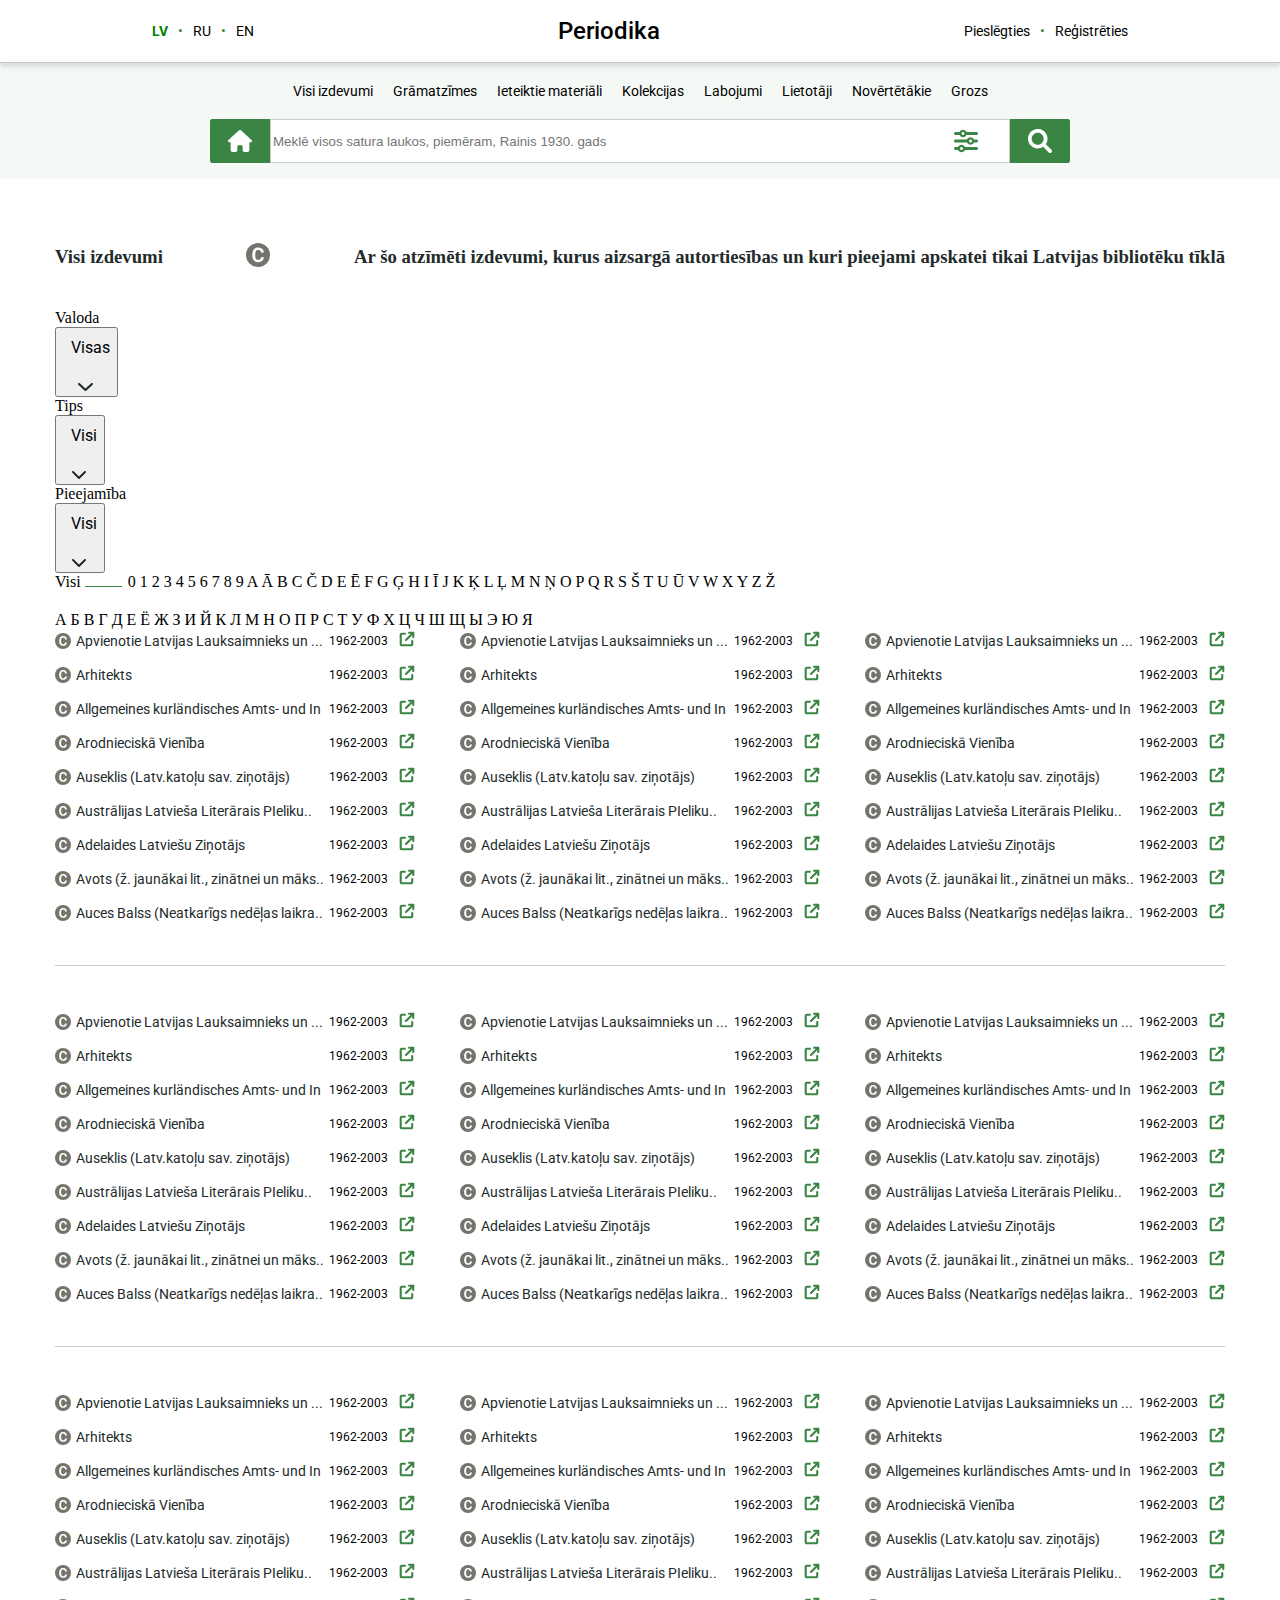
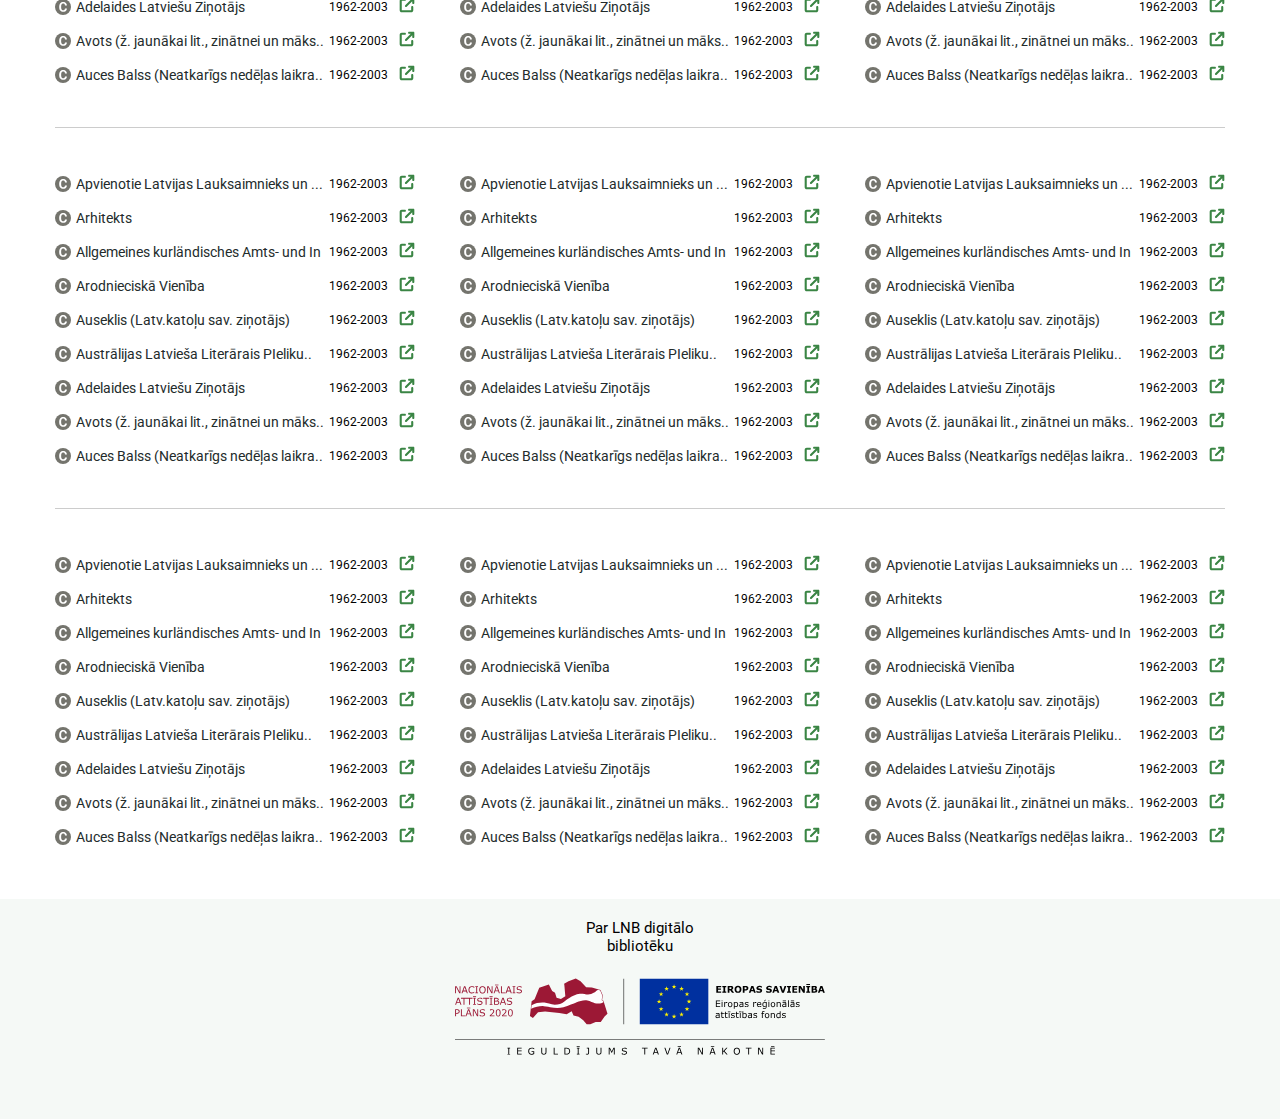
==== commit 23ba808b: "Revert "made noCopyRight class"" ====
--- a/index2.html
+++ b/index2.html
@@ -236,7 +236,7 @@
                     </div>
                     <div class="releaseLine">
                         <!--Line2-->
-                        <img class="releaseLineElement1 noCopyRights" src="img/copyrightC.svg">
+                        <img class="releaseLineElement1" src="img/copyrightC.svg">
                         <span class="releaseLineElement2">
                             Arhitekts
                         </span>
@@ -275,7 +275,7 @@
                     </div>
                     <div class="releaseLine">
                         <!--Line5-->
-                        <img class="releaseLineElement1 noCopyRights" src="img/copyrightC.svg">
+                        <img class="releaseLineElement1" src="img/copyrightC.svg">
                         <span class="releaseLineElement2">
                             Auseklis (Latv.katoļu sav. ziņotājs)
                         </span>
@@ -288,7 +288,7 @@
                     </div>
                     <div class="releaseLine">
                         <!--Line6-->
-                        <img class="releaseLineElement1 noCopyRights" src="img/copyrightC.svg">
+                        <img class="releaseLineElement1" src="img/copyrightC.svg">
                         <span class="releaseLineElement2">
                             Austrālijas Latvieša Literārais PIeliku..
                         </span>
@@ -301,7 +301,7 @@
                     </div>
                     <div class="releaseLine">
                         <!--Line7-->
-                        <img class="releaseLineElement1 noCopyRights" src="img/copyrightC.svg">
+                        <img class="releaseLineElement1" src="img/copyrightC.svg">
                         <span class="releaseLineElement2">
                             Adelaides Latviešu Ziņotājs
                         </span>
@@ -327,7 +327,7 @@
                     </div>
                     <div class="releaseLine">
                         <!--Line9-->
-                        <img class="releaseLineElement1 noCopyRights" src="img/copyrightC.svg">
+                        <img class="releaseLineElement1" src="img/copyrightC.svg">
                         <span class="releaseLineElement2">
                             Auces Balss (Neatkarīgs nedēļas laikra..
                         </span>
@@ -356,7 +356,7 @@
                     </div>
                     <div class="releaseLine">
                         <!--Line2-->
-                        <img class="releaseLineElement1 noCopyRights" src="img/copyrightC.svg">
+                        <img class="releaseLineElement1" src="img/copyrightC.svg">
                         <span class="releaseLineElement2">
                             Arhitekts
                         </span>
@@ -395,7 +395,7 @@
                     </div>
                     <div class="releaseLine">
                         <!--Line5-->
-                        <img class="releaseLineElement1 noCopyRights" src="img/copyrightC.svg">
+                        <img class="releaseLineElement1" src="img/copyrightC.svg">
                         <span class="releaseLineElement2">
                             Auseklis (Latv.katoļu sav. ziņotājs)
                         </span>
@@ -408,7 +408,7 @@
                     </div>
                     <div class="releaseLine">
                         <!--Line6-->
-                        <img class="releaseLineElement1 noCopyRights" src="img/copyrightC.svg">
+                        <img class="releaseLineElement1" src="img/copyrightC.svg">
                         <span class="releaseLineElement2">
                             Austrālijas Latvieša Literārais PIeliku..
                         </span>
@@ -421,7 +421,7 @@
                     </div>
                     <div class="releaseLine">
                         <!--Line7-->
-                        <img class="releaseLineElement1 noCopyRights" src="img/copyrightC.svg">
+                        <img class="releaseLineElement1" src="img/copyrightC.svg">
                         <span class="releaseLineElement2">
                             Adelaides Latviešu Ziņotājs
                         </span>
@@ -447,7 +447,7 @@
                     </div>
                     <div class="releaseLine">
                         <!--Line9-->
-                        <img class="releaseLineElement1 noCopyRights" src="img/copyrightC.svg">
+                        <img class="releaseLineElement1" src="img/copyrightC.svg">
                         <span class="releaseLineElement2">
                             Auces Balss (Neatkarīgs nedēļas laikra..
                         </span>
@@ -476,7 +476,7 @@
                     </div>
                     <div class="releaseLine">
                         <!--Line2-->
-                        <img class="releaseLineElement1 noCopyRights" src="img/copyrightC.svg">
+                        <img class="releaseLineElement1" src="img/copyrightC.svg">
                         <span class="releaseLineElement2">
                             Arhitekts
                         </span>
@@ -515,7 +515,7 @@
                     </div>
                     <div class="releaseLine">
                         <!--Line5-->
-                        <img class="releaseLineElement1 noCopyRights" src="img/copyrightC.svg">
+                        <img class="releaseLineElement1" src="img/copyrightC.svg">
                         <span class="releaseLineElement2">
                             Auseklis (Latv.katoļu sav. ziņotājs)
                         </span>
@@ -528,7 +528,7 @@
                     </div>
                     <div class="releaseLine">
                         <!--Line6-->
-                        <img class="releaseLineElement1 noCopyRights" src="img/copyrightC.svg">
+                        <img class="releaseLineElement1" src="img/copyrightC.svg">
                         <span class="releaseLineElement2">
                             Austrālijas Latvieša Literārais PIeliku..
                         </span>
@@ -541,7 +541,7 @@
                     </div>
                     <div class="releaseLine">
                         <!--Line7-->
-                        <img class="releaseLineElement1 noCopyRights" src="img/copyrightC.svg">
+                        <img class="releaseLineElement1" src="img/copyrightC.svg">
                         <span class="releaseLineElement2">
                             Adelaides Latviešu Ziņotājs
                         </span>
@@ -567,7 +567,7 @@
                     </div>
                     <div class="releaseLine">
                         <!--Line9-->
-                        <img class="releaseLineElement1 noCopyRights" src="img/copyrightC.svg">
+                        <img class="releaseLineElement1" src="img/copyrightC.svg">
                         <span class="releaseLineElement2">
                             Auces Balss (Neatkarīgs nedēļas laikra..
                         </span>
@@ -598,7 +598,7 @@
                     </div>
                     <div class="releaseLine">
                         <!--Line2-->
-                        <img class="releaseLineElement1 noCopyRights" src="img/copyrightC.svg">
+                        <img class="releaseLineElement1" src="img/copyrightC.svg">
                         <span class="releaseLineElement2">
                             Arhitekts
                         </span>
@@ -637,7 +637,7 @@
                     </div>
                     <div class="releaseLine">
                         <!--Line5-->
-                        <img class="releaseLineElement1 noCopyRights" src="img/copyrightC.svg">
+                        <img class="releaseLineElement1" src="img/copyrightC.svg">
                         <span class="releaseLineElement2">
                             Auseklis (Latv.katoļu sav. ziņotājs)
                         </span>
@@ -650,7 +650,7 @@
                     </div>
                     <div class="releaseLine">
                         <!--Line6-->
-                        <img class="releaseLineElement1 noCopyRights" src="img/copyrightC.svg">
+                        <img class="releaseLineElement1" src="img/copyrightC.svg">
                         <span class="releaseLineElement2">
                             Austrālijas Latvieša Literārais PIeliku..
                         </span>
@@ -663,7 +663,7 @@
                     </div>
                     <div class="releaseLine">
                         <!--Line7-->
-                        <img class="releaseLineElement1 noCopyRights" src="img/copyrightC.svg">
+                        <img class="releaseLineElement1" src="img/copyrightC.svg">
                         <span class="releaseLineElement2">
                             Adelaides Latviešu Ziņotājs
                         </span>
@@ -689,7 +689,7 @@
                     </div>
                     <div class="releaseLine">
                         <!--Line9-->
-                        <img class="releaseLineElement1 noCopyRights" src="img/copyrightC.svg">
+                        <img class="releaseLineElement1" src="img/copyrightC.svg">
                         <span class="releaseLineElement2">
                             Auces Balss (Neatkarīgs nedēļas laikra..
                         </span>
@@ -718,7 +718,7 @@
                     </div>
                     <div class="releaseLine">
                         <!--Line2-->
-                        <img class="releaseLineElement1 noCopyRights" src="img/copyrightC.svg">
+                        <img class="releaseLineElement1" src="img/copyrightC.svg">
                         <span class="releaseLineElement2">
                             Arhitekts
                         </span>
@@ -757,7 +757,7 @@
                     </div>
                     <div class="releaseLine">
                         <!--Line5-->
-                        <img class="releaseLineElement1 noCopyRights" src="img/copyrightC.svg">
+                        <img class="releaseLineElement1" src="img/copyrightC.svg">
                         <span class="releaseLineElement2">
                             Auseklis (Latv.katoļu sav. ziņotājs)
                         </span>
@@ -770,7 +770,7 @@
                     </div>
                     <div class="releaseLine">
                         <!--Line6-->
-                        <img class="releaseLineElement1 noCopyRights" src="img/copyrightC.svg">
+                        <img class="releaseLineElement1" src="img/copyrightC.svg">
                         <span class="releaseLineElement2">
                             Austrālijas Latvieša Literārais PIeliku..
                         </span>
@@ -783,7 +783,7 @@
                     </div>
                     <div class="releaseLine">
                         <!--Line7-->
-                        <img class="releaseLineElement1 noCopyRights" src="img/copyrightC.svg">
+                        <img class="releaseLineElement1" src="img/copyrightC.svg">
                         <span class="releaseLineElement2">
                             Adelaides Latviešu Ziņotājs
                         </span>
@@ -809,7 +809,7 @@
                     </div>
                     <div class="releaseLine">
                         <!--Line9-->
-                        <img class="releaseLineElement1 noCopyRights" src="img/copyrightC.svg">
+                        <img class="releaseLineElement1" src="img/copyrightC.svg">
                         <span class="releaseLineElement2">
                             Auces Balss (Neatkarīgs nedēļas laikra..
                         </span>
@@ -838,7 +838,7 @@
                     </div>
                     <div class="releaseLine">
                         <!--Line2-->
-                        <img class="releaseLineElement1 noCopyRights" src="img/copyrightC.svg">
+                        <img class="releaseLineElement1" src="img/copyrightC.svg">
                         <span class="releaseLineElement2">
                             Arhitekts
                         </span>
@@ -877,7 +877,7 @@
                     </div>
                     <div class="releaseLine">
                         <!--Line5-->
-                        <img class="releaseLineElement1 noCopyRights" src="img/copyrightC.svg">
+                        <img class="releaseLineElement1" src="img/copyrightC.svg">
                         <span class="releaseLineElement2">
                             Auseklis (Latv.katoļu sav. ziņotājs)
                         </span>
@@ -890,7 +890,7 @@
                     </div>
                     <div class="releaseLine">
                         <!--Line6-->
-                        <img class="releaseLineElement1 noCopyRights" src="img/copyrightC.svg">
+                        <img class="releaseLineElement1" src="img/copyrightC.svg">
                         <span class="releaseLineElement2">
                             Austrālijas Latvieša Literārais PIeliku..
                         </span>
@@ -903,7 +903,7 @@
                     </div>
                     <div class="releaseLine">
                         <!--Line7-->
-                        <img class="releaseLineElement1 noCopyRights" src="img/copyrightC.svg">
+                        <img class="releaseLineElement1" src="img/copyrightC.svg">
                         <span class="releaseLineElement2">
                             Adelaides Latviešu Ziņotājs
                         </span>
@@ -929,7 +929,7 @@
                     </div>
                     <div class="releaseLine">
                         <!--Line9-->
-                        <img class="releaseLineElement1 noCopyRights" src="img/copyrightC.svg">
+                        <img class="releaseLineElement1" src="img/copyrightC.svg">
                         <span class="releaseLineElement2">
                             Auces Balss (Neatkarīgs nedēļas laikra..
                         </span>
@@ -960,7 +960,7 @@
                     </div>
                     <div class="releaseLine">
                         <!--Line2-->
-                        <img class="releaseLineElement1 noCopyRights" src="img/copyrightC.svg">
+                        <img class="releaseLineElement1" src="img/copyrightC.svg">
                         <span class="releaseLineElement2">
                             Arhitekts
                         </span>
@@ -999,7 +999,7 @@
                     </div>
                     <div class="releaseLine">
                         <!--Line5-->
-                        <img class="releaseLineElement1 noCopyRights" src="img/copyrightC.svg">
+                        <img class="releaseLineElement1" src="img/copyrightC.svg">
                         <span class="releaseLineElement2">
                             Auseklis (Latv.katoļu sav. ziņotājs)
                         </span>
@@ -1012,7 +1012,7 @@
                     </div>
                     <div class="releaseLine">
                         <!--Line6-->
-                        <img class="releaseLineElement1 noCopyRights" src="img/copyrightC.svg">
+                        <img class="releaseLineElement1" src="img/copyrightC.svg">
                         <span class="releaseLineElement2">
                             Austrālijas Latvieša Literārais PIeliku..
                         </span>
@@ -1025,7 +1025,7 @@
                     </div>
                     <div class="releaseLine">
                         <!--Line7-->
-                        <img class="releaseLineElement1 noCopyRights" src="img/copyrightC.svg">
+                        <img class="releaseLineElement1" src="img/copyrightC.svg">
                         <span class="releaseLineElement2">
                             Adelaides Latviešu Ziņotājs
                         </span>
@@ -1051,7 +1051,7 @@
                     </div>
                     <div class="releaseLine">
                         <!--Line9-->
-                        <img class="releaseLineElement1 noCopyRights" src="img/copyrightC.svg">
+                        <img class="releaseLineElement1" src="img/copyrightC.svg">
                         <span class="releaseLineElement2">
                             Auces Balss (Neatkarīgs nedēļas laikra..
                         </span>
@@ -1080,7 +1080,7 @@
                     </div>
                     <div class="releaseLine">
                         <!--Line2-->
-                        <img class="releaseLineElement1 noCopyRights" src="img/copyrightC.svg">
+                        <img class="releaseLineElement1" src="img/copyrightC.svg">
                         <span class="releaseLineElement2">
                             Arhitekts
                         </span>
@@ -1119,7 +1119,7 @@
                     </div>
                     <div class="releaseLine">
                         <!--Line5-->
-                        <img class="releaseLineElement1 noCopyRights" src="img/copyrightC.svg">
+                        <img class="releaseLineElement1" src="img/copyrightC.svg">
                         <span class="releaseLineElement2">
                             Auseklis (Latv.katoļu sav. ziņotājs)
                         </span>
@@ -1132,7 +1132,7 @@
                     </div>
                     <div class="releaseLine">
                         <!--Line6-->
-                        <img class="releaseLineElement1 noCopyRights" src="img/copyrightC.svg">
+                        <img class="releaseLineElement1" src="img/copyrightC.svg">
                         <span class="releaseLineElement2">
                             Austrālijas Latvieša Literārais PIeliku..
                         </span>
@@ -1145,7 +1145,7 @@
                     </div>
                     <div class="releaseLine">
                         <!--Line7-->
-                        <img class="releaseLineElement1 noCopyRights" src="img/copyrightC.svg">
+                        <img class="releaseLineElement1" src="img/copyrightC.svg">
                         <span class="releaseLineElement2">
                             Adelaides Latviešu Ziņotājs
                         </span>
@@ -1171,7 +1171,7 @@
                     </div>
                     <div class="releaseLine">
                         <!--Line9-->
-                        <img class="releaseLineElement1 noCopyRights" src="img/copyrightC.svg">
+                        <img class="releaseLineElement1" src="img/copyrightC.svg">
                         <span class="releaseLineElement2">
                             Auces Balss (Neatkarīgs nedēļas laikra..
                         </span>
@@ -1200,7 +1200,7 @@
                     </div>
                     <div class="releaseLine">
                         <!--Line2-->
-                        <img class="releaseLineElement1 noCopyRights" src="img/copyrightC.svg">
+                        <img class="releaseLineElement1" src="img/copyrightC.svg">
                         <span class="releaseLineElement2">
                             Arhitekts
                         </span>
@@ -1239,7 +1239,7 @@
                     </div>
                     <div class="releaseLine">
                         <!--Line5-->
-                        <img class="releaseLineElement1 noCopyRights" src="img/copyrightC.svg">
+                        <img class="releaseLineElement1" src="img/copyrightC.svg">
                         <span class="releaseLineElement2">
                             Auseklis (Latv.katoļu sav. ziņotājs)
                         </span>
@@ -1252,7 +1252,7 @@
                     </div>
                     <div class="releaseLine">
                         <!--Line6-->
-                        <img class="releaseLineElement1 noCopyRights" src="img/copyrightC.svg">
+                        <img class="releaseLineElement1" src="img/copyrightC.svg">
                         <span class="releaseLineElement2">
                             Austrālijas Latvieša Literārais PIeliku..
                         </span>
@@ -1265,7 +1265,7 @@
                     </div>
                     <div class="releaseLine">
                         <!--Line7-->
-                        <img class="releaseLineElement1 noCopyRights" src="img/copyrightC.svg">
+                        <img class="releaseLineElement1" src="img/copyrightC.svg">
                         <span class="releaseLineElement2">
                             Adelaides Latviešu Ziņotājs
                         </span>
@@ -1291,7 +1291,7 @@
                     </div>
                     <div class="releaseLine">
                         <!--Line9-->
-                        <img class="releaseLineElement1 noCopyRights" src="img/copyrightC.svg">
+                        <img class="releaseLineElement1" src="img/copyrightC.svg">
                         <span class="releaseLineElement2">
                             Auces Balss (Neatkarīgs nedēļas laikra..
                         </span>
@@ -1322,7 +1322,7 @@
                     </div>
                     <div class="releaseLine">
                         <!--Line2-->
-                        <img class="releaseLineElement1 noCopyRights" src="img/copyrightC.svg">
+                        <img class="releaseLineElement1" src="img/copyrightC.svg">
                         <span class="releaseLineElement2">
                             Arhitekts
                         </span>
@@ -1361,7 +1361,7 @@
                     </div>
                     <div class="releaseLine">
                         <!--Line5-->
-                        <img class="releaseLineElement1 noCopyRights" src="img/copyrightC.svg">
+                        <img class="releaseLineElement1" src="img/copyrightC.svg">
                         <span class="releaseLineElement2">
                             Auseklis (Latv.katoļu sav. ziņotājs)
                         </span>
@@ -1374,7 +1374,7 @@
                     </div>
                     <div class="releaseLine">
                         <!--Line6-->
-                        <img class="releaseLineElement1 noCopyRights" src="img/copyrightC.svg">
+                        <img class="releaseLineElement1" src="img/copyrightC.svg">
                         <span class="releaseLineElement2">
                             Austrālijas Latvieša Literārais PIeliku..
                         </span>
@@ -1387,7 +1387,7 @@
                     </div>
                     <div class="releaseLine">
                         <!--Line7-->
-                        <img class="releaseLineElement1 noCopyRights" src="img/copyrightC.svg">
+                        <img class="releaseLineElement1" src="img/copyrightC.svg">
                         <span class="releaseLineElement2">
                             Adelaides Latviešu Ziņotājs
                         </span>
@@ -1413,7 +1413,7 @@
                     </div>
                     <div class="releaseLine">
                         <!--Line9-->
-                        <img class="releaseLineElement1 noCopyRights" src="img/copyrightC.svg">
+                        <img class="releaseLineElement1" src="img/copyrightC.svg">
                         <span class="releaseLineElement2">
                             Auces Balss (Neatkarīgs nedēļas laikra..
                         </span>
@@ -1442,7 +1442,7 @@
                     </div>
                     <div class="releaseLine">
                         <!--Line2-->
-                        <img class="releaseLineElement1 noCopyRights" src="img/copyrightC.svg">
+                        <img class="releaseLineElement1" src="img/copyrightC.svg">
                         <span class="releaseLineElement2">
                             Arhitekts
                         </span>
@@ -1481,7 +1481,7 @@
                     </div>
                     <div class="releaseLine">
                         <!--Line5-->
-                        <img class="releaseLineElement1 noCopyRights" src="img/copyrightC.svg">
+                        <img class="releaseLineElement1" src="img/copyrightC.svg">
                         <span class="releaseLineElement2">
                             Auseklis (Latv.katoļu sav. ziņotājs)
                         </span>
@@ -1494,7 +1494,7 @@
                     </div>
                     <div class="releaseLine">
                         <!--Line6-->
-                        <img class="releaseLineElement1 noCopyRights" src="img/copyrightC.svg">
+                        <img class="releaseLineElement1" src="img/copyrightC.svg">
                         <span class="releaseLineElement2">
                             Austrālijas Latvieša Literārais PIeliku..
                         </span>
@@ -1507,7 +1507,7 @@
                     </div>
                     <div class="releaseLine">
                         <!--Line7-->
-                        <img class="releaseLineElement1 noCopyRights" src="img/copyrightC.svg">
+                        <img class="releaseLineElement1" src="img/copyrightC.svg">
                         <span class="releaseLineElement2">
                             Adelaides Latviešu Ziņotājs
                         </span>
@@ -1533,7 +1533,7 @@
                     </div>
                     <div class="releaseLine">
                         <!--Line9-->
-                        <img class="releaseLineElement1 noCopyRights" src="img/copyrightC.svg">
+                        <img class="releaseLineElement1" src="img/copyrightC.svg">
                         <span class="releaseLineElement2">
                             Auces Balss (Neatkarīgs nedēļas laikra..
                         </span>
@@ -1562,7 +1562,7 @@
                     </div>
                     <div class="releaseLine">
                         <!--Line2-->
-                        <img class="releaseLineElement1 noCopyRights" src="img/copyrightC.svg">
+                        <img class="releaseLineElement1" src="img/copyrightC.svg">
                         <span class="releaseLineElement2">
                             Arhitekts
                         </span>
@@ -1601,7 +1601,7 @@
                     </div>
                     <div class="releaseLine">
                         <!--Line5-->
-                        <img class="releaseLineElement1 noCopyRights" src="img/copyrightC.svg">
+                        <img class="releaseLineElement1" src="img/copyrightC.svg">
                         <span class="releaseLineElement2">
                             Auseklis (Latv.katoļu sav. ziņotājs)
                         </span>
@@ -1614,7 +1614,7 @@
                     </div>
                     <div class="releaseLine">
                         <!--Line6-->
-                        <img class="releaseLineElement1 noCopyRights" src="img/copyrightC.svg">
+                        <img class="releaseLineElement1" src="img/copyrightC.svg">
                         <span class="releaseLineElement2">
                             Austrālijas Latvieša Literārais PIeliku..
                         </span>
@@ -1627,7 +1627,7 @@
                     </div>
                     <div class="releaseLine">
                         <!--Line7-->
-                        <img class="releaseLineElement1 noCopyRights" src="img/copyrightC.svg">
+                        <img class="releaseLineElement1" src="img/copyrightC.svg">
                         <span class="releaseLineElement2">
                             Adelaides Latviešu Ziņotājs
                         </span>
@@ -1653,7 +1653,7 @@
                     </div>
                     <div class="releaseLine">
                         <!--Line9-->
-                        <img class="releaseLineElement1 noCopyRights" src="img/copyrightC.svg">
+                        <img class="releaseLineElement1" src="img/copyrightC.svg">
                         <span class="releaseLineElement2">
                             Auces Balss (Neatkarīgs nedēļas laikra..
                         </span>
@@ -1684,7 +1684,7 @@
                     </div>
                     <div class="releaseLine">
                         <!--Line2-->
-                        <img class="releaseLineElement1 noCopyRights" src="img/copyrightC.svg">
+                        <img class="releaseLineElement1" src="img/copyrightC.svg">
                         <span class="releaseLineElement2">
                             Arhitekts
                         </span>
@@ -1723,7 +1723,7 @@
                     </div>
                     <div class="releaseLine">
                         <!--Line5-->
-                        <img class="releaseLineElement1 noCopyRights" src="img/copyrightC.svg">
+                        <img class="releaseLineElement1" src="img/copyrightC.svg">
                         <span class="releaseLineElement2">
                             Auseklis (Latv.katoļu sav. ziņotājs)
                         </span>
@@ -1736,7 +1736,7 @@
                     </div>
                     <div class="releaseLine">
                         <!--Line6-->
-                        <img class="releaseLineElement1 noCopyRights" src="img/copyrightC.svg">
+                        <img class="releaseLineElement1" src="img/copyrightC.svg">
                         <span class="releaseLineElement2">
                             Austrālijas Latvieša Literārais PIeliku..
                         </span>
@@ -1749,7 +1749,7 @@
                     </div>
                     <div class="releaseLine">
                         <!--Line7-->
-                        <img class="releaseLineElement1 noCopyRights" src="img/copyrightC.svg">
+                        <img class="releaseLineElement1" src="img/copyrightC.svg">
                         <span class="releaseLineElement2">
                             Adelaides Latviešu Ziņotājs
                         </span>
@@ -1775,7 +1775,7 @@
                     </div>
                     <div class="releaseLine">
                         <!--Line9-->
-                        <img class="releaseLineElement1 noCopyRights" src="img/copyrightC.svg">
+                        <img class="releaseLineElement1" src="img/copyrightC.svg">
                         <span class="releaseLineElement2">
                             Auces Balss (Neatkarīgs nedēļas laikra..
                         </span>
@@ -1804,7 +1804,7 @@
                     </div>
                     <div class="releaseLine">
                         <!--Line2-->
-                        <img class="releaseLineElement1 noCopyRights" src="img/copyrightC.svg">
+                        <img class="releaseLineElement1" src="img/copyrightC.svg">
                         <span class="releaseLineElement2">
                             Arhitekts
                         </span>
@@ -1843,7 +1843,7 @@
                     </div>
                     <div class="releaseLine">
                         <!--Line5-->
-                        <img class="releaseLineElement1 noCopyRights" src="img/copyrightC.svg">
+                        <img class="releaseLineElement1" src="img/copyrightC.svg">
                         <span class="releaseLineElement2">
                             Auseklis (Latv.katoļu sav. ziņotājs)
                         </span>
@@ -1856,7 +1856,7 @@
                     </div>
                     <div class="releaseLine">
                         <!--Line6-->
-                        <img class="releaseLineElement1 noCopyRights" src="img/copyrightC.svg">
+                        <img class="releaseLineElement1" src="img/copyrightC.svg">
                         <span class="releaseLineElement2">
                             Austrālijas Latvieša Literārais PIeliku..
                         </span>
@@ -1869,7 +1869,7 @@
                     </div>
                     <div class="releaseLine">
                         <!--Line7-->
-                        <img class="releaseLineElement1 noCopyRights" src="img/copyrightC.svg">
+                        <img class="releaseLineElement1" src="img/copyrightC.svg">
                         <span class="releaseLineElement2">
                             Adelaides Latviešu Ziņotājs
                         </span>
@@ -1895,7 +1895,7 @@
                     </div>
                     <div class="releaseLine">
                         <!--Line9-->
-                        <img class="releaseLineElement1 noCopyRights" src="img/copyrightC.svg">
+                        <img class="releaseLineElement1" src="img/copyrightC.svg">
                         <span class="releaseLineElement2">
                             Auces Balss (Neatkarīgs nedēļas laikra..
                         </span>
@@ -1924,7 +1924,7 @@
                     </div>
                     <div class="releaseLine">
                         <!--Line2-->
-                        <img class="releaseLineElement1 noCopyRights" src="img/copyrightC.svg">
+                        <img class="releaseLineElement1" src="img/copyrightC.svg">
                         <span class="releaseLineElement2">
                             Arhitekts
                         </span>
@@ -1963,7 +1963,7 @@
                     </div>
                     <div class="releaseLine">
                         <!--Line5-->
-                        <img class="releaseLineElement1 noCopyRights" src="img/copyrightC.svg">
+                        <img class="releaseLineElement1" src="img/copyrightC.svg">
                         <span class="releaseLineElement2">
                             Auseklis (Latv.katoļu sav. ziņotājs)
                         </span>
@@ -1976,7 +1976,7 @@
                     </div>
                     <div class="releaseLine">
                         <!--Line6-->
-                        <img class="releaseLineElement1 noCopyRights" src="img/copyrightC.svg">
+                        <img class="releaseLineElement1" src="img/copyrightC.svg">
                         <span class="releaseLineElement2">
                             Austrālijas Latvieša Literārais PIeliku..
                         </span>
@@ -1989,7 +1989,7 @@
                     </div>
                     <div class="releaseLine">
                         <!--Line7-->
-                        <img class="releaseLineElement1 noCopyRights" src="img/copyrightC.svg">
+                        <img class="releaseLineElement1" src="img/copyrightC.svg">
                         <span class="releaseLineElement2">
                             Adelaides Latviešu Ziņotājs
                         </span>
@@ -2015,7 +2015,7 @@
                     </div>
                     <div class="releaseLine">
                         <!--Line9-->
-                        <img class="releaseLineElement1 noCopyRights" src="img/copyrightC.svg">
+                        <img class="releaseLineElement1" src="img/copyrightC.svg">
                         <span class="releaseLineElement2">
                             Auces Balss (Neatkarīgs nedēļas laikra..
                         </span>
--- a/css/header.css
+++ b/css/header.css
@@ -223,7 +223,6 @@
     }
 
     .menuRectangle1 {
-        height: 1px;
         width: 85%;
         margin-top: 2.5em;
         margin-bottom: 2.125em;
@@ -245,7 +244,6 @@
         }
 
     .menuRectangle2 {
-        height: 1px;
         width: 85%;
         margin-top: 2.125em;
         margin-bottom: 1.875em;
--- a/css/mainContent.css
+++ b/css/mainContent.css
@@ -455,8 +455,4 @@
     margin-top: 40px;
     margin-bottom: 40px;
     background: #CCCCCC;
-}
-
-.noCopyRights{
-    visibility:hidden;
 }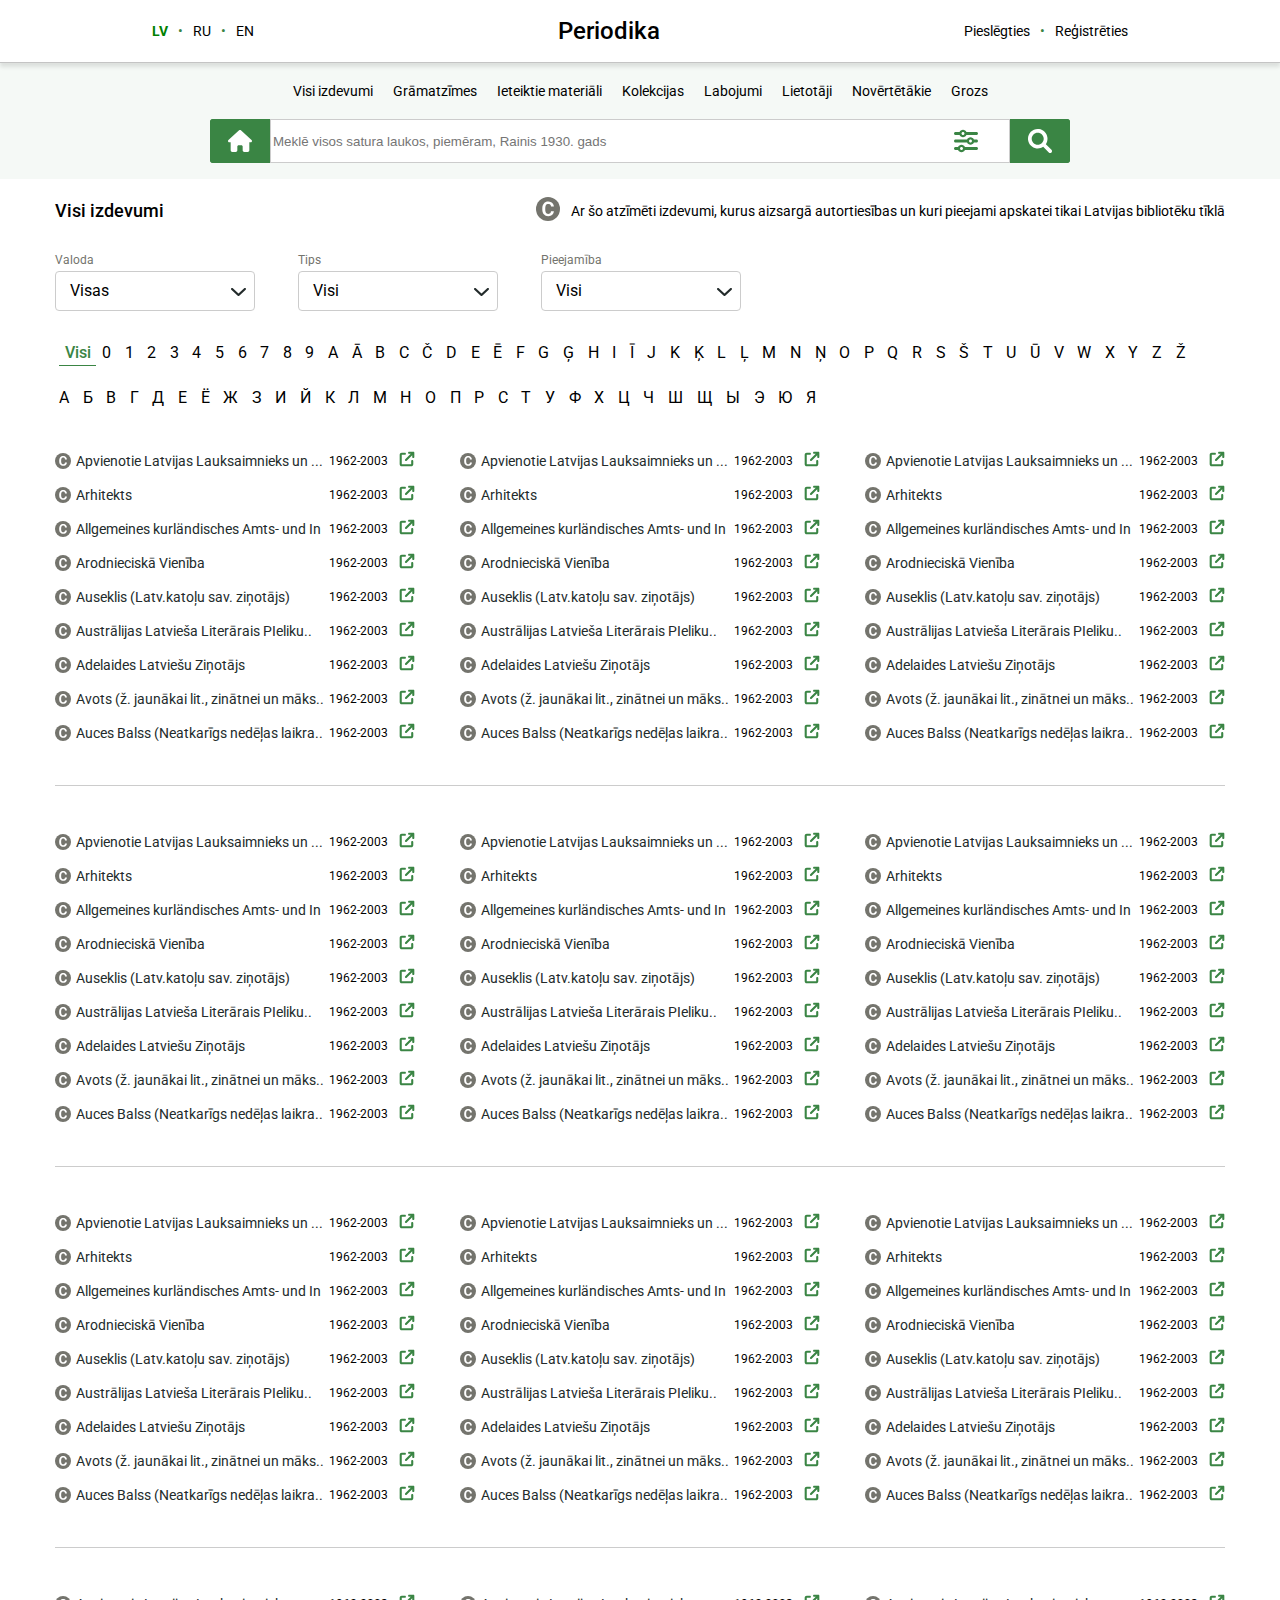
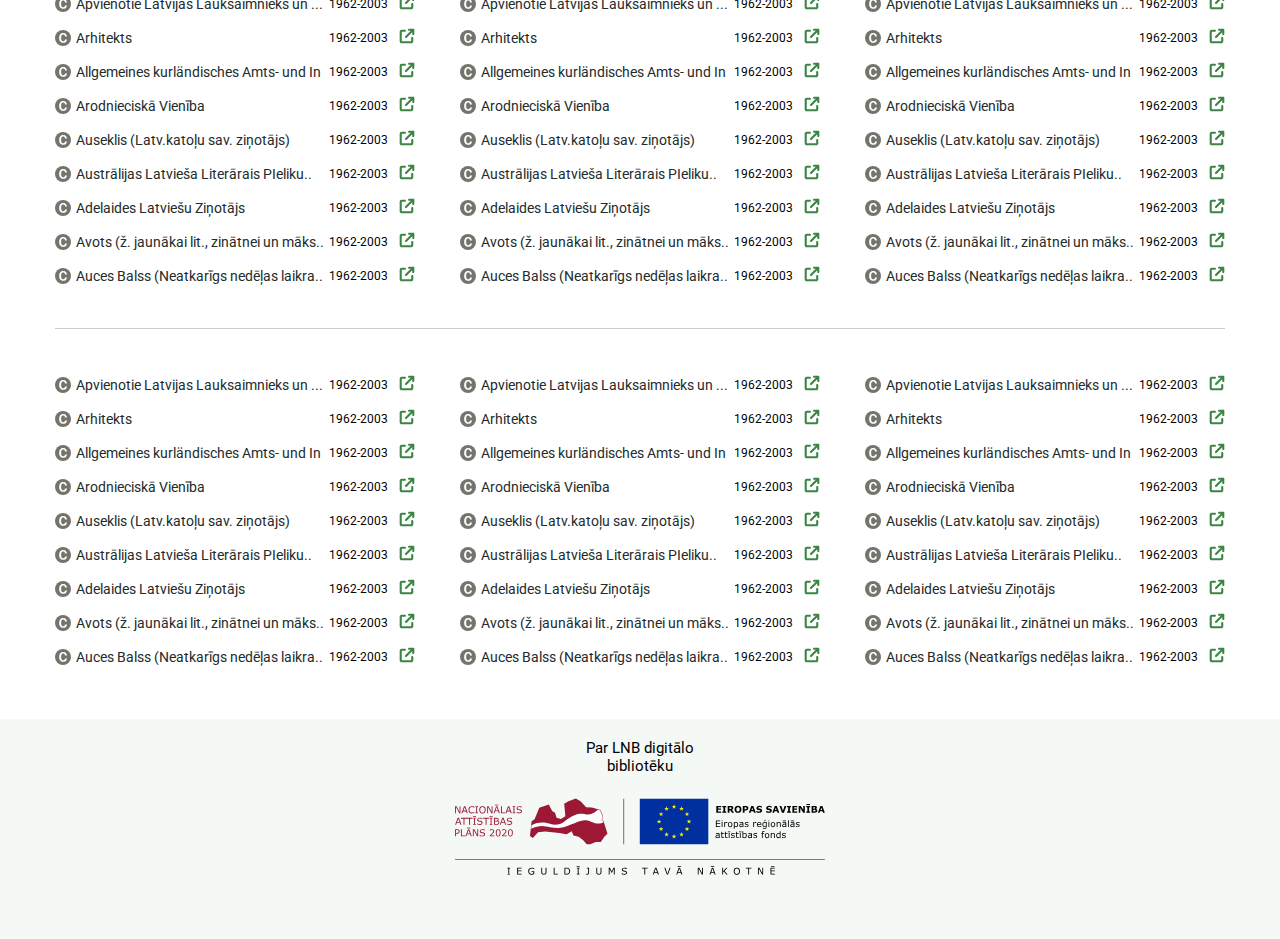
==== commit cf5c8e7f: "added index2.html new header" ====
--- a/index2.html
+++ b/index2.html
@@ -43,6 +43,7 @@
                 </a>
             </div>
 
+            <!--mobile-->
             <div id="menu" class="menuWrap">
                 <nav class="md-hidden">
                     <a id="home" class="roboto menuItems">
@@ -110,10 +111,10 @@
 
             <div id="menuBackground" class="menuBackground"></div>
 
-            <button class="menuButton" onclick="menu()">
+            <button class="menuButton" onclick="menuMobile()">
                 <img class="menuImage" src="img/Menu.svg" />
             </button>
-            <button class="closeButton" onclick="menu()">
+            <button class="closeMenuButton" onclick="menuMobile()">
                 <img class="closeImage" src="img/X_Close.svg" />
             </button>
         </div>
@@ -157,6 +158,32 @@
                 <img class="searchImage" src="img/Search_Button.svg">
             </a>
         </div>
+
+        <div class="headerContent">
+            <!--mobile-->
+
+            <p class="roboto contentText">
+                Mokslas nūzares un viņas izteiksmes un izpratnes rubežas.
+            </p>
+
+            <div id="filters" class="filtersWrap">
+                <button class="closeFiltersButton" onclick="filtersMobile()">
+                    <img class="closeImage" src="img/X_Close.svg" />
+                </button>
+
+                <div class="filtersContainer">
+                    <h1>Filtri</h1>
+                    <!-- ENTER FILTERS HERE -->
+
+                </div>
+            </div>
+            <div id="filtersBackground" class="filtersBackground"></div>
+
+            <button class="filtersButton" onclick="filtersMobile()">
+                <img class="filtersImage" src="img/Search_Filter.svg" />
+                <p class="roboto filtersText">Filtri</p>
+            </button>
+        </div>
     </div>
 
 
--- a/css/header.css
+++ b/css/header.css
@@ -24,8 +24,6 @@
         box-shadow: 0px 4px 4px rgba(0, 0, 0, 0.1);
     }
 
-
-
     .languageMenu {
         display: flex;
     }
@@ -53,7 +51,6 @@
         }
 
         .user {
-
         }
 
         .exitUser {
@@ -66,23 +63,11 @@
         height: 1.5em;
     }
 
-    .closeButton {
+    .closeMenuButton, .menuWrap, .menuBackground, .headerContent{
         display: none;
-        width: 1.5em;
-        height: 1.5em;
-    }
-
-    .menuWrap {
-        display: none;
-    }
-
-    .md-hidden {
-        display: none;
-    }
-
-    .menuBackground {
-        display: none;
-    }
+    }
+
+    
 
 
 .mainMenu {
@@ -96,11 +81,11 @@
     .menuItems {
         display: flex;
     }
-
-
+    
 .searchQuery {
     display: flex;
-    width: 860px;
+    max-width: 860px;
+    width: 90%;
 }
 
     .homeButton {
@@ -136,7 +121,6 @@
     }
 
 
-
 @media (max-device-width: 769px) {
     /* For mobile phones and tablets: */
     .languageMenu, .auth, .mainMenu {
@@ -145,6 +129,7 @@
 
     .header {
         width: 100%;
+        padding: 0;
     }
 
     .topMenu {
@@ -156,7 +141,7 @@
         font-size: 2rem;
     }
 
-    /*mobile view menu*/
+    /* mobile menu */
     .menuWrap.open {
         display: flex;
         visibility: visible;
@@ -215,7 +200,6 @@
     }
 
     .rectangleContainer {
-        /* to center the rectangles */
         display: flex;
         flex-direction: column;
         align-items: center;
@@ -226,6 +210,7 @@
         width: 85%;
         margin-top: 2.5em;
         margin-bottom: 2.125em;
+        height: 1px;
     }
 
     .auth.mobile {
@@ -247,6 +232,7 @@
         width: 85%;
         margin-top: 2.125em;
         margin-bottom: 1.875em;
+        height: 1px;
     }
 
     .languageMenu.mobile {
@@ -269,7 +255,7 @@
         background-color: white;
     }
 
-    .closeButton {
+    .closeMenuButton {
         position: absolute;
         right: 1em;
         width: 24px;
@@ -278,12 +264,111 @@
         padding: 0;
         background-color: white;
     }
+    /* end of mobile menu */
+
+    /* mobile filters */
+    .contentText {
+        font-size: 16px;
+        font-weight: 500;
+        margin-left: 0.625em;
+        margin-right: 0.625em;
+    }
+
+    .filtersWrap.open {
+        display: flex;
+        visibility: visible;
+        opacity: 1;
+        transform: translate(0);
+        transition: all .4s;
+    }
+
+    .filtersWrap {
+        display: flex;
+        z-index: 1;
+        position: fixed;
+        top: 0px;
+        left: 0;
+        bottom: 0;
+        visibility: hidden;
+        width: 90%;
+        flex-direction: column;
+        overflow: auto;
+        background-color: white;
+        opacity: 0;
+        transform: translate(-100%);
+        transition: all .4s;
+    }
+
+    .filtersBackground.open {
+        display: flex;
+        visibility: visible;
+        opacity: 1;
+        transform: translate(0);
+        transition: all .4s;
+    }
+
+    .filtersBackground {
+        display: flex;
+        z-index: 1;
+        position: fixed;
+        top: 0;
+        right: 0;
+        bottom: 0;
+        visibility: hidden;
+        width: 10%;
+        overflow: auto;
+        background: rgba(35, 43, 43, 0.7);
+        transform: translate(100%);
+        transition: all .4s;
+    }
+
+    .filtersContainer {
+        margin: 0.875em 1.25em 1.875em;
+    }
+
+    .filtersButton {
+        display: flex;
+        height: 24px;
+        border: 0;
+        padding: 0;
+        margin-left: 0.8em;
+        background-color: white;
+    }
+
+    .filtersImage {
+        margin-right: 10px;
+    }
+
+    .filtersText {
+        font-size: 16px;
+        font-weight: 500;
+        color: #3A8544;
+        margin: 0;
+    }
+
+    .closeFiltersButton {
+        position: absolute;
+        right: 1.25em;
+        top: 0.875em;
+        width: 24px;
+        height: 24px;
+        border: 0;
+        padding: 0;
+        background-color: white;
+    }
+    /* end of mobile filters */
 
     .searchQuery {
         width: 95%;
         margin: 1em 0 1em 0;
     }
 
+    .headerContent {
+        display: block;
+        width: 100%;
+        background-color: white;
+    }
+
     input::-webkit-input-placeholder {
         color: transparent;
     }
--- a/css/mainContent.css
+++ b/css/mainContent.css
@@ -82,12 +82,6 @@
     grid-template-columns: 26.25em 26.25em;
 }
 
-@media(max-width: 1008px){
-    .grid2 {
-        grid-template-columns: 26.25em;
-    }
-}
-
 .author {
     margin-top: 10px;
     width: 25.9375em;
@@ -154,12 +148,6 @@
     row-gap: 2em;
     column-gap: 1.875em;
     grid-template-columns: 12.1875em 12.1875em 12.1875em 12.1875em;
-}
-
-@media (max-width: 1008px){
-    .grid3 {
-        grid-template-columns: 12.1875em 12.1875em;
-    }
 }
 
 .mostViewed {
@@ -268,101 +256,116 @@
     width:54.375em;
 }
 
+.mainTopOptions {
+    height: 210px;
+    width: 1170px;
+    left: 135px;
+    top: 278px;
+    border-radius: 0px;
+    margin-bottom: 40px;
+}
+
+.copyrightC {
+    height: 24px;
+    width: 24px;
+    padding-left:360px;
+}
+
+.copyrightText {
+    font-family: 'Roboto';
+    font-style: normal;
+    font-weight: 400;
+    font-size: 14px;
+    line-height: 24px;
+}
+
+.allReleasesText {
+    font-family: 'Roboto';
+    font-style: normal;
+    font-weight: 500;
+    font-size: 18px;
+    line-height: 24px;
+}
+
 h3 {
-    margin-top: 45px;
-    display: flex;
-    align-items: center;
-    text-align: right;
-    color: #232B2B;
+    max-width: 1170px;
+    min-width:100px;
+    height: 24px;
+    display: flex;
+    align-items: center;
+    justify-content:space-between;
+    margin-block-start: 20px;
+    margin-block-end: 0px;
+    margin-bottom: 30px;
+}
+
+.searchFilterBox {
+    height: 40px;
+    width: 200px;
+}
+
+.SF {
+    height: 58px;
+}
+
+.languageSearchFilterBox, .typeSearchFilterBox, .accessSearchFilterBox {
+    border: 1px solid #CCCCCC;
+    border-radius: 4px;
+    background: #FFFFFF;
+    box-sizing: border-box;
+    display: flex;
     justify-content: space-between;
 }
-@media(min-width:1008.1px){
-    h2 {
-        width: 48.3em;
-    }
-    .activeUsers1{
-        display:none;
-    }
-    .activeUsers2{
-        display: flex;
-        flex-direction:row;
-    }
-    .activeCollumn1 {
-        width:420px;
-        margin-right:0px;
-    }
-    .activeCollumn2 {
-        width: 420px;
-    }
-    .user1, .user2, .user3, .user4, .user5, .user6 {
-        display: flex;
-        width: 26.25em;
-        height: 3.125em;
-        border: 1px solid #E0E0E0;
-        margin-top: 10px;
-        justify-content: space-between;
-        align-items: center;
-    }
-
-
-
-    .user4, .user5, .user6 {
-        margin-left: 30px;
-    }
-
-    .userName {
-        padding-left: 20px;
-    }
-
-    .userNum {
-        padding-right: 20px;
-    }
-}
-@media(max-width: 1008px){
-
-    h2{
-        width:23.15em;
-    }
-    .activeUsers2{
-        display:none;
-    }
-    .activeUsers1 {
-        display: grid;
-    }
-
-
-    .user1, .user2, .user3, .user4, .user5, .user6 {
-        display: flex;
-        width: 26.25em;
-        height: 3.125em;
-        border: 1px solid #E0E0E0;
-        margin-top: 10px;
-        justify-content: space-between;
-        align-items: center;
-        font-family: 'Roboto';
-        font-style: normal;
-        font-weight: 400;
-        font-size: 16px;
-        line-height: 24px;
-    }
-
-    
-    .userName {
-        padding-left: 20px;
-    }
-
-    .userNum{
-        padding-right: 20px;
-    }
-
-    
-}
-@media (max-device-width: 769px) {
-        .main {
-            display: none;
-        }
-}
-
+
+.languageSearchFilterBox {
+}
+
+.languageSearchFilterText, .typeSearchFilterText, .accessSearchFilterText {
+    font-family: 'Roboto';
+    font-style: normal;
+    font-weight: 400;
+    font-size: 12px;
+    line-height: 14px;
+    height: 14px;
+    padding-bottom: 4px;
+    color: #74746D;
+    align-items: center;
+}
+
+.searchFilters {
+    display: grid;
+    grid-template-columns: 200px 200px 200px;
+    margin-bottom: 30px;
+    column-gap: 43px;
+}
+
+.alphabet {
+    padding-left: 4px;
+    display: flex;
+    flex-direction: column;
+}
+
+.alphabetExpand {
+    display: flex;
+    flex-direction: column;
+    align-items: center;
+    font-family: 'Roboto';
+    font-style: normal;
+    font-weight: 500;
+    font-size: 16px;
+    line-height: 24px;
+    color: #3A8544;
+}
+
+.alphabetLV, .alphabetRU {
+    height: 24px;
+    letter-spacing: 0.3em;
+    font-family: 'Roboto';
+    font-style: normal;
+    font-weight: 400;
+    font-size: 16px;
+    line-height: 24px;
+}
 
 .alphabetLV {
     padding-left: 6px;
@@ -455,4 +458,257 @@
     margin-top: 40px;
     margin-bottom: 40px;
     background: #CCCCCC;
+}
+
+.index3Invisible{
+    display:none;
+}
+
+.mainContent3{
+    width:870px;
+    margin-bottom:40px;
+    margin-top:10px;
+    /*background-color:blue;*/
+}
+
+.releaseDescriptionHeader{
+    margin-bottom:20px;
+}
+
+.filtersHeader{
+    margin-block-end:0;
+}
+
+.releaseDescriptionContainer{
+    display:flex;
+    flex-direction:row;
+    
+}
+
+.coverimg{
+    width:282px;
+    height:366px;
+}
+
+.releaseDescription{
+    margin-left:20px;
+}
+
+.descriptionLine{
+    display:flex;
+    flex-direction:row;
+}
+
+.descriptionColumnElement1 {
+    width: 130px;
+    height: 24px;
+    font-family: 'Roboto';
+    font-style: normal;
+    font-weight: 400;
+    font-size: 14px;
+    line-height: 24px;
+    align-items:center;
+    margin-right:20px;
+}
+
+.descriptionColumnElement2 {
+    height:24px;
+    width:418px;
+    font-family: 'Roboto';
+    font-style: normal;
+    font-weight: 500;
+    font-size: 14px;
+    line-height: 24px;
+}
+
+.descriptionLine {
+    margin-bottom:10px;
+}
+
+.descriptionLastLine {
+    margin-bottom: 20px;
+}
+
+.descriptionGreenText {
+    color: #3A8544;
+}
+
+.descriptionAnotation{
+    width:568px;
+    height:198px;
+    /*background-color:aqua;*/
+}
+
+.descriptionTextMarginClassStart {
+    margin-block-start: 0;
+}
+
+.descriptionTextMarginClass{
+    margin-block-end:1.7em;
+}
+
+.descriptionBottomBox{
+    display:flex;
+    justify-content:space-between;
+}
+
+.descriptionBottomBoxText1 {
+    font-family: 'Roboto';
+    font-style: normal;
+    font-weight: 500;
+    font-size: 14px;
+    line-height: 24px;
+    width: 145px;
+    height: 24px;
+    color: #3A8544;
+}
+
+.descriptionBottomBoxText2 {
+    font-family: 'Roboto';
+    font-style: normal;
+    font-weight: 500;
+    font-size: 14px;
+    line-height: 24px;
+    width: 150px;
+    height: 24px;
+    color: #3A8544;
+}
+
+    @media(max-width:1000px) {
+        .releaseGridContainer {
+            display: grid;
+            grid-template-columns: 360px 360px;
+            column-gap: 45px;
+            gap: 40px;
+        }
+    }
+
+    @media(max-width: 1008px) {
+        .grid2 {
+            grid-template-columns: 26.25em;
+        }
+    }
+
+    @media (max-width: 1008px) {
+        .grid3 {
+            grid-template-columns: 12.1875em 12.1875em;
+        }
+    }
+
+    @media(min-width:1008.1px) {
+        h2 {
+            width: 48.3em;
+        }
+
+        .activeUsers1 {
+            display: none;
+        }
+
+        .activeUsers2 {
+            display: flex;
+            flex-direction: row;
+        }
+
+        .activeCollumn1 {
+            width: 420px;
+            margin-right: 0px;
+        }
+
+        .activeCollumn2 {
+            width: 420px;
+        }
+
+        .user1, .user2, .user3, .user4, .user5, .user6 {
+            display: flex;
+            width: 26.25em;
+            height: 3.125em;
+            border: 1px solid #E0E0E0;
+            margin-top: 10px;
+            justify-content: space-between;
+            align-items: center;
+        }
+
+
+
+        .user4, .user5, .user6 {
+            margin-left: 30px;
+        }
+
+        .userName {
+            padding-left: 20px;
+        }
+
+        .userNum {
+            padding-right: 20px;
+        }
+    }
+
+    @media(max-width: 1008px) {
+
+        h2 {
+            width: 23.15em;
+        }
+
+        .activeUsers2 {
+            display: none;
+        }
+
+        .activeUsers1 {
+            display: grid;
+        }
+
+
+        .user1, .user2, .user3, .user4, .user5, .user6 {
+            display: flex;
+            width: 26.25em;
+            height: 3.125em;
+            border: 1px solid #E0E0E0;
+            margin-top: 10px;
+            justify-content: space-between;
+            align-items: center;
+            font-family: 'Roboto';
+            font-style: normal;
+            font-weight: 400;
+            font-size: 16px;
+            line-height: 24px;
+        }
+
+
+        .userName {
+            padding-left: 20px;
+        }
+
+        .userNum {
+            padding-right: 20px;
+        }
+    }
+
+    
+}
+@media (max-device-width: 769px) {
+    .banner{
+        display:none;
+    }
+    .sidebar{
+        display:none;
+    }
+    .main {
+        position:relative;
+        width: 100%;
+        justify-content: center;
+    }
+    .outerBox{
+        position:relative;
+        width:95%;
+        justify-content:center;
+        margin-left:0;
+        margin-right:0;
+    }
+    .mainContent{
+        margin-left:0px;
+    }
+    h1{
+        width:95%;
+    }
+
 }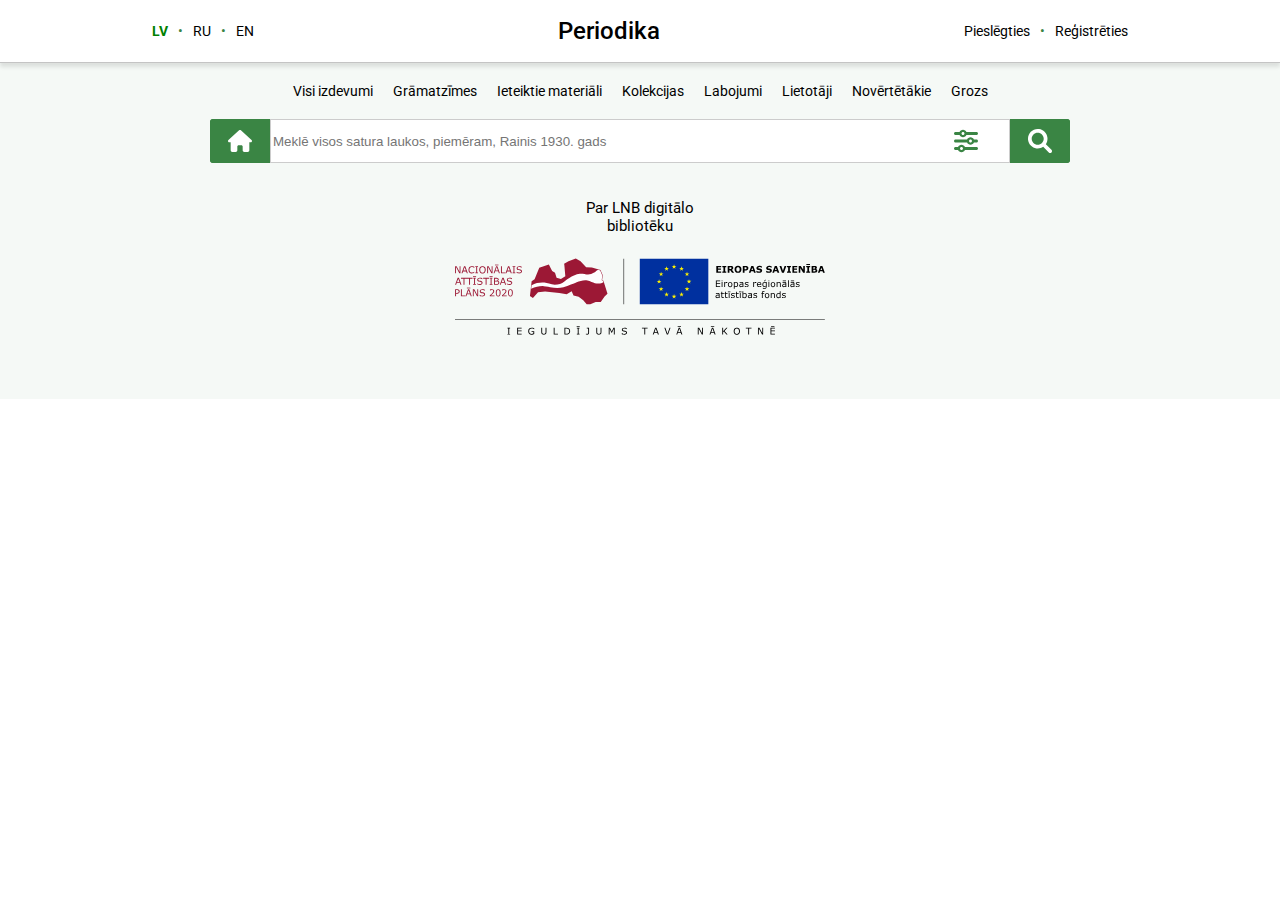
==== commit 088931cb: "index2 filters" ====
--- a/index2.html
+++ b/index2.html
@@ -3,14 +3,17 @@
 <html lang="en" xmlns="http://www.w3.org/1999/xhtml">
 <head>
     <meta charset="utf-8" />
+    <meta name="viewport" content="width=device-width, initial-scale=1.0">
     <link href="css/general.css" rel="stylesheet" type="text/css">
     <link href="css/header.css" rel="stylesheet" type="text/css">
     <link href="css/footer.css" rel="stylesheet" type="text/css">
     <link href="css/mainContent.css" rel="stylesheet" type="text/css">
+    <link href="css/sidebar.css" rel="stylesheet" type="text/css">
     <title></title>
     <link rel="preconnect" href="https://fonts.googleapis.com/%22%3E">
     <link rel="preconnect" href="https://fonts.gstatic.com/" crossorigin>
     <link href="https://fonts.googleapis.com/css2?family=Roboto:wght@400;500;700&display=swap" rel="stylesheet">
+    <script src="js/Script1.js"></script>
 </head>
 
 <body>
@@ -46,7 +49,7 @@
             <!--mobile-->
             <div id="menu" class="menuWrap">
                 <nav class="md-hidden">
-                    <a id="home" class="roboto menuItems">
+                    <a id="home" class="roboto menuItems selected">
                         Sākums
                     </a>
                     <a id="allReleases" class="roboto menuItems">
@@ -163,18 +166,48 @@
             <!--mobile-->
 
             <p class="roboto contentText">
-                Mokslas nūzares un viņas izteiksmes un izpratnes rubežas.
+                Visi izdevumi
             </p>
 
             <div id="filters" class="filtersWrap">
                 <button class="closeFiltersButton" onclick="filtersMobile()">
-                    <img class="closeImage" src="img/X_Close.svg" />
+                    <img class="closeFiltersImage" src="img/Green_X_Close.svg" />
                 </button>
 
                 <div class="filtersContainer">
-                    <h1>Filtri</h1>
-                    <!-- ENTER FILTERS HERE -->
-
+                    <h1 class="filterHeaderText">Filtri</h1>
+
+
+
+                    <div class="mobileSearchFilters">
+                        <div class="languageSearchFilter">
+                            <div class="languageSearchFilterText">
+                                Valoda
+                            </div>
+                            <button class="languageSearchFilterBox searchFilterBox">
+                                <div class="topOptionsTextBox">Visas</div>
+                                <img class="topOptionsArrowDown" src="img/arrow_down.svg">
+                            </button>
+                        </div>
+                        <div class="typeSearchFilter">
+                            <div class="typeSearchFilterText">
+                                Tips
+                            </div>
+                            <button class="typeSearchFilterBox searchFilterBox">
+                                <div class="topOptionsTextBox">Visi</div>
+                                <img class="topOptionsArrowDown" src="img/arrow_down.svg">
+                            </button>
+                        </div>
+                        <div class="accessSearchFilter">
+                            <div class="accessSearchFilterText">
+                                Pieejamība
+                            </div>
+                            <button class="accessSearchFilterBox searchFilterBox">
+                                <div class="topOptionsTextBox">Visi</div>
+                                <img class="topOptionsArrowDown" src="img/arrow_down.svg">
+                            </button>
+                        </div>
+                    </div>
                 </div>
             </div>
             <div id="filtersBackground" class="filtersBackground"></div>
@@ -188,7 +221,7 @@
 
 
     <div class="main">
-        <div class="mainContainer">
+        <div>
             <div class="mainTopOptions">
                 <h3>
                     <p class="allReleasesText">
--- a/css/header.css
+++ b/css/header.css
@@ -67,9 +67,6 @@
         display: none;
     }
 
-    
-
-
 .mainMenu {
     display: flex;
     align-items: center;
@@ -154,7 +151,7 @@
         display: flex;
         z-index: 1;
         position: fixed;
-        top: 63px;
+        top: 61px;
         left: 0;
         bottom: 0;
         visibility: hidden;
@@ -179,7 +176,7 @@
         display: flex;
         z-index: 1;
         position: fixed;
-        top: 63px;
+        top: 61px;
         right: 0;
         bottom: 0;
         visibility: hidden;
@@ -192,11 +189,15 @@
 
     .md-hidden {
         display: flex;
+        max-width: 134px;
         flex-direction: column;
         gap: 20px;
         margin-top: 2em;
         margin-left: 2em;
-        margin-right: 2em;
+    }
+
+    .menuItems.selected {
+        border-bottom: 1px solid #3A8544;
     }
 
     .rectangleContainer {
@@ -266,98 +267,6 @@
     }
     /* end of mobile menu */
 
-    /* mobile filters */
-    .contentText {
-        font-size: 16px;
-        font-weight: 500;
-        margin-left: 0.625em;
-        margin-right: 0.625em;
-    }
-
-    .filtersWrap.open {
-        display: flex;
-        visibility: visible;
-        opacity: 1;
-        transform: translate(0);
-        transition: all .4s;
-    }
-
-    .filtersWrap {
-        display: flex;
-        z-index: 1;
-        position: fixed;
-        top: 0px;
-        left: 0;
-        bottom: 0;
-        visibility: hidden;
-        width: 90%;
-        flex-direction: column;
-        overflow: auto;
-        background-color: white;
-        opacity: 0;
-        transform: translate(-100%);
-        transition: all .4s;
-    }
-
-    .filtersBackground.open {
-        display: flex;
-        visibility: visible;
-        opacity: 1;
-        transform: translate(0);
-        transition: all .4s;
-    }
-
-    .filtersBackground {
-        display: flex;
-        z-index: 1;
-        position: fixed;
-        top: 0;
-        right: 0;
-        bottom: 0;
-        visibility: hidden;
-        width: 10%;
-        overflow: auto;
-        background: rgba(35, 43, 43, 0.7);
-        transform: translate(100%);
-        transition: all .4s;
-    }
-
-    .filtersContainer {
-        margin: 0.875em 1.25em 1.875em;
-    }
-
-    .filtersButton {
-        display: flex;
-        height: 24px;
-        border: 0;
-        padding: 0;
-        margin-left: 0.8em;
-        background-color: white;
-    }
-
-    .filtersImage {
-        margin-right: 10px;
-    }
-
-    .filtersText {
-        font-size: 16px;
-        font-weight: 500;
-        color: #3A8544;
-        margin: 0;
-    }
-
-    .closeFiltersButton {
-        position: absolute;
-        right: 1.25em;
-        top: 0.875em;
-        width: 24px;
-        height: 24px;
-        border: 0;
-        padding: 0;
-        background-color: white;
-    }
-    /* end of mobile filters */
-
     .searchQuery {
         width: 95%;
         margin: 1em 0 1em 0;
--- a/css/mainContent.css
+++ b/css/mainContent.css
@@ -1,8 +1,44 @@
 ﻿.main {
-    display: flex;
+    display: none;
     flex-direction: row;
-    min-height: 20em;
     margin:auto;
+}
+
+.mainContent {
+    margin-top: 0.625em;
+    margin-bottom: 3.125em;
+    font-style: normal;
+}
+
+.mainContent3{
+    width:870px;
+    margin-bottom:40px;
+    margin-top:10px;
+}
+
+.mainContent4 {
+    width: 870px;
+    margin-top: 20px;
+    height: 1332px;
+}
+
+.mainContent5 {
+    width: 870px;
+    margin-top: 20px;
+    height: 1332px;
+}
+
+.mainContent7{
+    width: 870px;
+    margin-bottom: 50px;
+    margin-top: 20px;
+}
+
+.mainContent8 {
+    width: 870px;
+    margin-bottom: 50px;
+    margin-top: 20px;
+    height: 1344px;
 }
 
 .redChoice {
@@ -13,36 +49,18 @@
 
 h1{
     width: 100%;
-    height: 30px;
     font-family: 'Roboto';
     font-style: normal;
     font-weight: 500;
     font-size: 18px;
     line-height: 24px;
     display: flex;
-    align-items: center;
     color: #232B2B;
 }
 
 
 
-.mainContent {
-    margin-left: 30px;
-    margin-top: 0.625em;
-    margin-bottom: 3.125em;
-}
-
-.mainContent {
-    font-family: 'Roboto';
-    font-style: normal;
-}
-
-.outerBox {
-}
-
 .articleL, .journalL {
-    width: 26.25em;
-    height: 23.125em;
     box-sizing: border-box;
     background: #FFFFFF;
     border: 2px solid #E0E0E0;
@@ -59,17 +77,22 @@
 
 .imagearticleL {
     position: relative;
-    display: grid;
     bottom: 0.00625em;
 }
-.rightBox{
+.articleLContents{
     margin-bottom:10px;
 }
+articleL {
+    width: 100%;
+    height: 82.22%;
+}
 .journalL {
-    width: 26.25em;
-    height: 23.125em;
-}
-
+    width: 100%;
+    height: 81.22%;
+}
+.imagejournalL {
+    width: 97.61%;
+}
 .languageFull {
     display: grid;
     grid-template-columns: 17em 8.9375em;
@@ -84,8 +107,8 @@
 
 .author {
     margin-top: 10px;
-    width: 25.9375em;
-    height: 1.5em;
+    width: 98.8%;
+    height: 5.33%;
     font-family: 'Roboto';
     font-style: normal;
     font-weight: 500;
@@ -182,9 +205,7 @@
 }
 
 .imagejournalS {
-    position:relative;
     align-items:center;
-    top:3px;
 }
 
 .titleS {
@@ -464,12 +485,7 @@
     display:none;
 }
 
-.mainContent3{
-    width:870px;
-    margin-bottom:40px;
-    margin-top:10px;
-    /*background-color:blue;*/
-}
+
 
 .releaseDescriptionHeader{
     margin-bottom:20px;
@@ -477,6 +493,9 @@
 
 .filtersHeader{
     margin-block-end:0;
+    margin-top:0px;
+    height:36px;
+    line-height:36px;
 }
 
 .releaseDescriptionContainer{
@@ -574,8 +593,315 @@
     color: #3A8544;
 }
 
-    @media(max-width:1000px) {
-        .releaseGridContainer {
+h4 {
+    display:flex;
+    flex-direction:row;
+    justify-content:space-between;
+    font-family: 'Roboto';
+    font-style: normal;
+    font-weight: 500;
+    font-size: 18px;
+    line-height: 24px;
+    display: flex;
+    align-items: center;
+    margin-top:0px;
+}
+
+.articleExportText {
+    margin-left: 500px;
+    font-size: 16px;
+    color: #3A8544;
+}
+
+.articleExportCart{
+    width:42px;
+    height:30px;
+    padding-top:6px;
+}
+
+.allPublicationArticles{
+    margin-block-end:30px;
+}
+
+.articleSearchNavigation{
+    display:flex;
+    flex-direction:row;
+    height:30px;
+    margin-bottom:30px;
+    align-items: center;
+}
+
+.pageSearchNavigationBox {
+    display: flex;
+    flex-direction: row;
+    justify-content: space-between;
+    width: 254px;
+    height: 30px;
+}
+
+articlePageArrow{
+    width:40px;
+}
+
+.currentArticlePageText {
+    width: 31px;
+    font-family: 'Roboto';
+    font-style: normal;
+    font-weight: 400;
+    font-size: 14px;
+    line-height: 30px;
+}
+
+.currentArticlePageNumber {
+    width: 30px;
+    line-height: 19px;
+    border: 2px solid #232B2B;
+    padding-left:5px;
+    padding-right:5px;
+    padding-top:3px;
+    padding-bottom:3px;
+    text-align:center;
+}
+
+.allArticlePages {
+    width: 35px;
+    font-family: 'Roboto';
+    font-style: normal;
+    font-weight: 400;
+    font-size: 14px;
+    line-height: 30px;
+}
+
+.totalArticleResults {
+    width: 86px;
+    height: 24px;
+    font-family: 'Roboto';
+    font-style: normal;
+    font-weight: 400;
+    font-size: 14px;
+    color: #3A8544;
+    line-height: 24px;
+    padding-left: 45px;
+    padding-right: 45px;
+}
+
+.articleSortByText {
+    width: 65px;
+    height: 24px;
+    font-family: 'Roboto';
+    font-style: normal;
+    font-weight: 400;
+    font-size: 14px;
+    line-height: 24px;
+    padding-right:20px;
+}
+
+.articleCorrespondenceContainer {
+    display: flex;
+    flex-direction: row;
+    align-items: center;
+    justify-content:space-between;
+    width: 170px;
+    height: 30px;
+    border: 1px solid #CCCCCC;
+    border-radius: 4px;
+}
+
+.articleCorrespondenceText {
+    font-family: 'Roboto';
+    font-style: normal;
+    font-weight: 400;
+    font-size: 14px;
+    line-height: 24px;
+    height: 24px;
+    width:129px;
+    padding-top:3px;
+    padding-bottom:3px;
+    padding-left:8px;
+}
+
+.articleCorrespondenceArrowDown{
+    height:8px;
+    width:14.67px;
+    padding-right:8.67px;
+}
+
+.articleShowMoreText {
+    margin-left: 51px;
+    margin-right: 20px;
+    font-family: 'Roboto';
+    font-style: normal;
+    font-weight: 400;
+    font-size: 14px;
+    line-height: 24px;
+}
+
+.articleSearchNavigationBox {
+    width: 16px;
+    height: 30px;
+    color: white;
+    background-color: #3A8544;
+    font-family: 'Roboto';
+    font-style: normal;
+    font-weight: 400;
+    font-size: 14px;
+    line-height: 30px;
+    padding-left: 12px;
+    padding-right: 12px;
+}
+
+.searchNavigationBackgroundColorGreen {
+    background: #3A8544;
+}
+
+.searchNavigationBackgroundColorBlack {
+    background: #232B2B;
+}
+
+.articleItemContainer{
+    display:flex;
+    flex-direction:row;
+    height:157px;
+    margin-bottom:40px;
+}
+
+.articleItemPlaceholder {
+    width: 185px;
+    height: 147px;
+    padding: 3px;
+    border: 2px solid #E0E0E0;
+    border-radius: 4px;
+}
+
+.articleItemDescription{
+    display:flex;
+    flex-direction:column;
+    margin-left:20px;
+}
+
+.articleItemRoboto {
+    font-family: 'Roboto';
+    font-style: normal;
+    font-weight: 400;
+    font-size: 14px;
+    line-height: 24px;
+}
+
+.articleItemName {
+    width: 631px;
+    height: 24px;
+    font-family: 'Roboto';
+    font-style: normal;
+    font-weight: 500;
+    font-size: 16px;
+    line-height: 24px;
+    padding-bottom: 5px;
+}
+
+.articleItemSynopsis {
+    width: 631px;
+    height: 80px;
+}
+
+.articleItemAuthor {
+    width: 500px;
+    height: 24px;
+}
+
+.articleItemReleaseDate{
+    width: 500px;
+    height: 24px;
+}
+
+.articleItemBottomDescriptionRow{
+    display:flex;
+    flex-direction:row;
+    justify-content:space-between;
+}
+
+.articleItemDOM {
+    display:flex;
+    justify-content:right;
+    height: 24px;
+    width:155px;
+    color: #3A8544;
+}
+
+.contentHeader6 {
+    margin-block: 20px;
+    width: 870px;
+    height: 30px;
+}
+
+.collectionItemContainer {
+    width: 1171px;
+    display: grid;
+    grid-template-areas: "collectionDiplomaticItem collectionDiplomaticItem collectionHumanitaryItem collectionMusicItem collectionHistoryItem"
+        "collectionDiplomaticItem collectionDiplomaticItem collectionHumanitaryItem collectionMusicItem collectionHistoryItem"
+        "collectionDiplomaticItem collectionDiplomaticItem collectionHumanitaryItem collectionMusicItem collectionHistoryItem";
+    grid-column-gap:49px;
+    grid-row-gap:40px;
+    margin-bottom:50px;
+}
+
+.collectionItem {
+    width: 195px;
+    height: 210px;
+    display:flex;
+    flex-direction:column;
+}
+
+.collectionPlaceholderIMG {
+    width: 185px;
+    height:147px;
+    border: 2px solid #E0E0E0;
+    border-radius: 4px;
+    padding:3px;
+}
+
+.collectionTitle {
+    min-width: 72px;
+    height: 24px;
+    font-family: 'Roboto';
+    font-style: normal;
+    font-weight: 500;
+    font-size: 14px;
+    line-height: 24px;
+    padding-top:10px;
+    padding-bottom:5px;
+}
+
+.collectionDescription {
+    display: flex;
+    flex-direction: row;
+    justify-content: space-between;
+    font-family: 'Roboto';
+    font-style: normal;
+    font-weight: 400;
+    font-size: 12px;
+    line-height: 14px;
+}
+
+.collectionDiplomacyTitle{
+    margin-block-start:0px;
+    margin-block-end:20px;
+}
+
+.collectionDiplomacyDescription {
+    font-family: 'Roboto';
+    font-style: normal;
+    font-weight: 400;
+    font-size: 16px;
+    line-height: 24px;
+    width: 870px;
+    height: 120px;
+    margin-block-end:20px;
+}
+
+
+
+@media(max-width:1000px) {
+    .releaseGridContainer {
             display: grid;
             grid-template-columns: 360px 360px;
             column-gap: 45px;
@@ -596,6 +922,9 @@
     }
 
     @media(min-width:1008.1px) {
+        .mainContent{
+            margin-left:30px;
+        }
         h2 {
             width: 48.3em;
         }
@@ -617,46 +946,6 @@
         .activeCollumn2 {
             width: 420px;
         }
-
-        .user1, .user2, .user3, .user4, .user5, .user6 {
-            display: flex;
-            width: 26.25em;
-            height: 3.125em;
-            border: 1px solid #E0E0E0;
-            margin-top: 10px;
-            justify-content: space-between;
-            align-items: center;
-        }
-
-
-
-        .user4, .user5, .user6 {
-            margin-left: 30px;
-        }
-
-        .userName {
-            padding-left: 20px;
-        }
-
-        .userNum {
-            padding-right: 20px;
-        }
-    }
-
-    @media(max-width: 1008px) {
-
-        h2 {
-            width: 23.15em;
-        }
-
-        .activeUsers2 {
-            display: none;
-        }
-
-        .activeUsers1 {
-            display: grid;
-        }
-
 
         .user1, .user2, .user3, .user4, .user5, .user6 {
             display: flex;
@@ -674,6 +963,51 @@
         }
 
 
+
+        .user4, .user5, .user6 {
+            margin-left: 30px;
+        }
+
+        .userName {
+            padding-left: 20px;
+        }
+
+        .userNum {
+            padding-right: 20px;
+        }
+    }
+
+    @media(max-width: 1008px) {
+
+        h2 {
+            width: 23.15em;
+        }
+
+        .activeUsers2 {
+            display: none;
+        }
+
+        .activeUsers1 {
+            display: grid;
+        }
+
+
+        .user1, .user2, .user3, .user4, .user5, .user6 {
+            display: flex;
+            width: 26.25em;
+            height: 3.125em;
+            border: 1px solid #E0E0E0;
+            margin-top: 10px;
+            justify-content: space-between;
+            align-items: center;
+            font-family: 'Roboto';
+            font-style: normal;
+            font-weight: 400;
+            font-size: 16px;
+            line-height: 24px;
+        }
+
+
         .userName {
             padding-left: 20px;
         }
@@ -696,6 +1030,7 @@
         position:relative;
         width: 100%;
         justify-content: center;
+        margin:0px;
     }
     .outerBox{
         position:relative;
--- a/css/sidebar.css
+++ b/css/sidebar.css
@@ -0,0 +1,430 @@
+﻿.sideBarRoboto {
+    font-family: 'Roboto';
+    font-style: normal;
+    font-weight: 400;
+    font-size: 14px;
+    line-height: 21px;
+}
+
+.sidebar {
+    display: flex;
+    flex-direction: column;
+    border-radius: 0px;
+    margin-top: 0.625em;
+    margin-right: 1.875em;
+    gap: 20px;
+}
+
+.sideBarHeader {
+    display:flex;
+    border: 0px;
+    background: #F5F9F6;
+    height: 40px;
+    width: 100%;
+    border-radius: 0px;
+    align-items: center;
+    font-family: 'Roboto';
+    font-style: normal;
+    font-weight: 600;
+    font-size: 16px;
+    line-height: 24px;
+    text-align: start;
+    cursor:pointer;
+    justify-content:space-between;
+}
+
+.mainContent1SideBarHeader{
+    margin-block-end:10px;
+}
+
+.mainContent3SideBarHeader {
+    margin-block-end: 0px;
+}
+
+.buttonText {
+    width: 13.875em;
+    line-height: 1.5em;
+    font-family: 'Roboto';
+    font-style: normal;
+    font-weight: 600;
+    font-size: 16px;
+    line-height: 24px;
+    padding-left: 8px;
+    text-align: start;
+}
+
+.arrowDown {
+    padding-right: 9px;
+    justify-content:right;
+}
+
+    .arrowDown.inverted {
+        transform: scaleY(-1);
+    }
+
+.sideBarHeaderText{
+    padding-left:8px;
+}
+
+.sideBarContent {
+    display: none;
+    border: 0px;
+    flex-direction: row;
+    background: #F5F9F6;
+    width: 100%;
+    border-radius: 0px;
+    justify-content: left;
+    align-items: center;
+    background-color:white;
+}
+    .sideBarContent.sideBarActive {
+        display: block;
+    }
+
+.sideFilterTextBox {
+    height: 30px;
+    width: 100%;
+    font-family: 'Roboto';
+    font-style: normal;
+    font-weight: 500;
+    font-size: 18px;
+    line-height: 24px;
+}
+
+.sidebarPeriod {
+    max-height:182px;
+    width:270px;
+}
+
+.periodCalendar {
+    display: grid;
+    grid-template-areas:
+        'date1 date2'
+        'dateBox1  dateBox2';
+    justify-content: center;
+    align-items: center;
+    column-gap: 5px;
+    padding-left: 8px;
+}
+
+.calendarDatesText {
+    height: 14px;
+    font-family: 'Roboto';
+    font-style: normal;
+    font-weight: 400;
+    font-size: 12px;
+    line-height: 14px;
+    color: #74746D;
+    margin-block-start:20px;
+    margin-block-end:4px;
+}
+
+.calendarDateFrom {
+    grid-area: date1;
+    width: 62px;
+}
+
+.calendarDateTo {
+    grid-area: date2;
+    width: 67px;
+}
+
+.calendarBox {
+    display: flex;
+    justify-content: space-between;
+    width: 124px;
+    height: 40px;
+    border: 1px solid #CCCCCC;
+    border-radius: 4px;
+    line-height: 40px;
+    font-family: 'Roboto';
+    font-style: normal;
+    font-weight: 400;
+    font-size: 16px;
+    margin-block-end:20px;
+}
+
+.calendarDateNumber{
+    margin-left:8px;
+}
+
+.calendarIcon {
+    height: 14.67px;
+    width: 14.67px;
+    margin-top: 12.67px;
+    margin-bottom: 12.67px;
+    margin-right: 8.67px;
+}
+
+.calendarDateFromBox {
+    grid-area: dateBox1;
+}
+
+.calendarDateToBox {
+    grid-area: dateBox2;
+}
+
+.periodResults {
+    height: 100%;
+    width: 100%;
+    background: #3A8544;
+    border-radius: 3px;
+    color: #FFFFFF;
+    text-align: center;
+}
+
+.periodResultsText {
+    padding-bottom: 0.9em;
+    padding-top: 0.8em;
+    padding-left: 4.6em;
+    padding-right: 4.6em;
+    font-family: 'Roboto';
+    font-style: normal;
+    font-weight: 500;
+    font-size: 16px;
+    line-height: 44px;
+    color: white;
+}
+
+.sidebarReleases {
+    background-color: white;
+}
+
+.releasesText {
+    display: flex;
+    flex-direction: column;
+    align-items: start;
+    row-gap: 10px;
+    font-size: 14px;
+    padding-top: 20px;
+    padding-bottom: 10px;
+}
+
+.releasesTextLine {
+    line-height: 25px;
+    align-items: center;
+    padding-left: 8px;
+}
+
+.sideBarAllReleases {
+    display: flex;
+    justify-content: end;
+    height: 24px;
+    color: #3A8544;
+    font-family: 'Roboto';
+    font-style: normal;
+    font-weight: 500;
+    font-size: 16px;
+}
+
+.sideBarCollection {
+    background-color: white;
+}
+
+.collectionText {
+    padding-top:20px;
+    padding-left: 8px;
+    display: flex;
+    flex-direction: column;
+    align-items: start;
+    row-gap: 10px;
+    font-size: 14px;
+    padding-block-end:10px;
+    line-height: 25px;
+}
+
+.sideBarAllCollections {
+    display: flex;
+    justify-content: end;
+    text-align: end;
+    width: 100%;
+    height: 24px;
+    color: #3A8544;
+    font-family: 'Roboto';
+    font-style: normal;
+    font-weight: 500;
+    font-size: 16px;
+}
+
+.sidebarPopularity{
+    display:flex;
+    flex-direction:column;
+    height:408px;
+    width:100%;
+    background-color:aqua;
+    margin-top:20px;
+    margin-right:30px;
+}
+
+.sidebarExtendedPeriod {
+    display:flex;
+    flex-direction:column;
+    width: 100%;
+    background-color: aquamarine;
+    margin-top: 20px;
+    margin-right: 30px;
+    max-height: 1442px;
+    margin-bottom: 30px;
+    gap:20px;
+}
+
+.sidebarExtendedPeriodAmountBars {
+    width: 100%;
+    height: 228px; /*remove later*/
+    background-color: aqua; /*remove later*/
+}
+
+.sidebarExtendedPeriodAccessability {
+    width: 100%;
+    height: 84px; /*remove later*/
+    background-color: aqua; /*remove later*/
+}
+
+.sidebarExtendedPeriodLanguage {
+    width: 100%;
+    height: 84px; /*remove later*/
+    background-color: aqua; /*remove later*/
+}
+
+.sidebarExtendedPeriodAuthors {
+    width: 100%;
+    height: 332px; /*remove later*/
+    background-color: aqua; /*remove later*/
+}
+
+.sidebarExtendedPeriodReleaseTitle {
+    width: 100%;
+    height: 84px; /*remove later*/
+    background-color: aqua; /*remove later*/
+}
+
+.sidebarExtendedPeriodList {
+    width: 100%;
+    height: 288px; /*remove later*/
+    background-color: aqua; /*remove later*/
+}
+
+@media (max-device-width: 769px) {
+    .sidebar {
+        display: none;
+    }
+
+    .filterHeaderText{
+        margin-block-end:20px;
+    }
+
+    .sideBarBlock{
+        margin-bottom:30px;
+    }
+
+    .periodCalendar{
+        padding:0px;
+        column-gap:28%;
+    }
+
+    .calendarDateFrom, .calendarDateFromBox{
+
+    }
+
+    .calendarDateTo, .calendarDateToBox {
+
+    }
+
+    /* mobile filters */
+    .contentText {
+        font-size: 16px;
+        font-weight: 500;
+        margin-left: 0.625em;
+        margin-right: 0.625em;
+    }
+
+    .filtersWrap.open {
+        display: flex;
+        visibility: visible;
+        opacity: 1;
+        transform: translate(0);
+        transition: all .4s;
+    }
+
+    .filtersWrap {
+        display: flex;
+        z-index: 1;
+        position: fixed;
+        top: 0px;
+        left: 0;
+        bottom: 0;
+        visibility: hidden;
+        width: 90%;
+        flex-direction: column;
+        overflow: auto;
+        background-color: white;
+        opacity: 0;
+        transform: translate(-100%);
+        transition: all .4s;
+    }
+
+    .filtersBackground.open {
+        display: flex;
+        visibility: visible;
+        opacity: 1;
+        transform: translate(0);
+        transition: all .4s;
+    }
+
+    .filtersBackground {
+        display: flex;
+        z-index: 1;
+        position: fixed;
+        top: 0;
+        right: 0;
+        bottom: 0;
+        visibility: hidden;
+        width: 10%;
+        overflow: auto;
+        background: rgba(35, 43, 43, 0.7);
+        transform: translate(100%);
+        transition: all .4s;
+    }
+
+    .filtersContainer {
+        margin: 0.875em 1.25em 1.875em;
+    }
+
+    .mobileSearchFilters {
+        display: flex;
+        flex-direction: column;
+        gap: 20px;
+    }
+
+    .filtersButton {
+        display: flex;
+        height: 24px;
+        border: 0;
+        padding: 0;
+        margin-left: 0.8em;
+        background-color: white;
+    }
+
+    .filtersImage {
+        margin-right: 10px;
+    }
+
+    .filtersText {
+        font-size: 16px;
+        font-weight: 500;
+        color: #3A8544;
+        margin: 0;
+    }
+
+    .closeFiltersButton {
+        position: absolute;
+        right: 20px;
+        top: 19px;
+        width: 24px;
+        height: 24px;
+        border: 0;
+        padding: 0;
+        background-color: white;
+    }
+    /* end of mobile filters */
+}
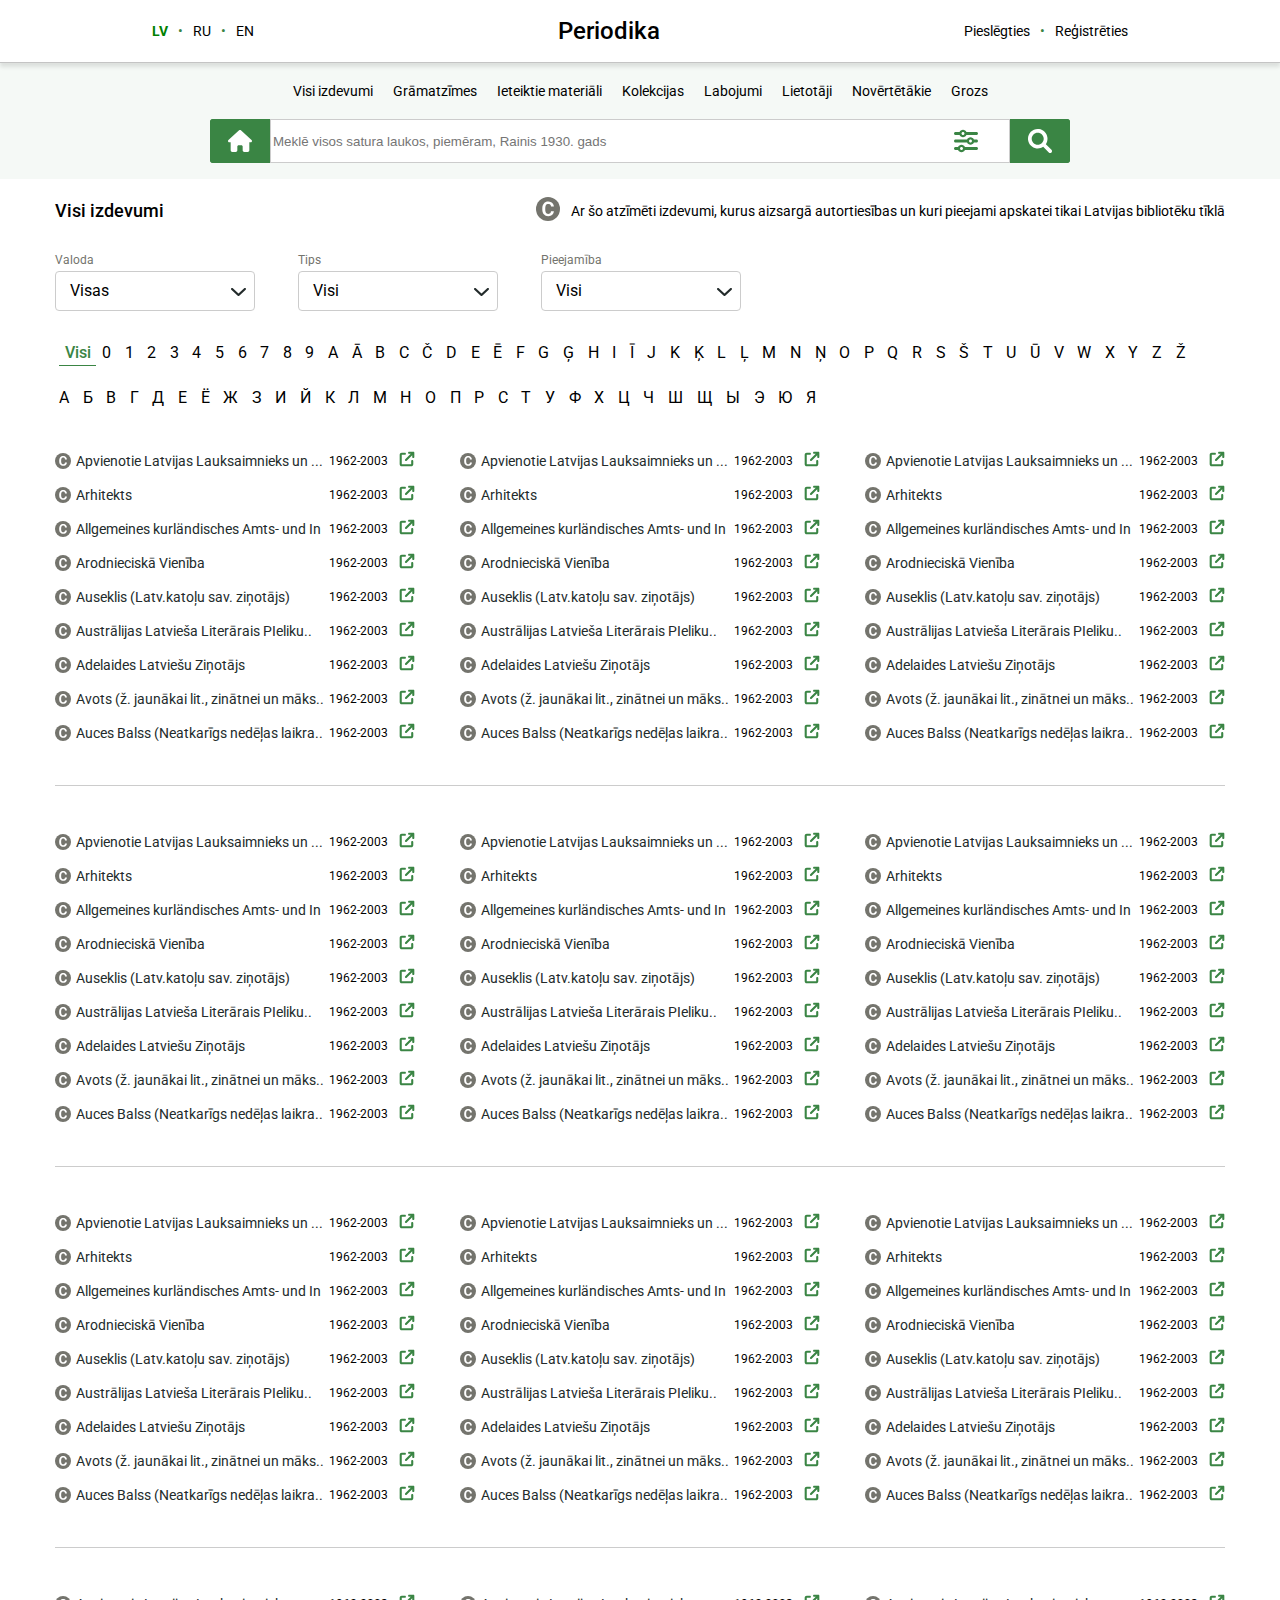
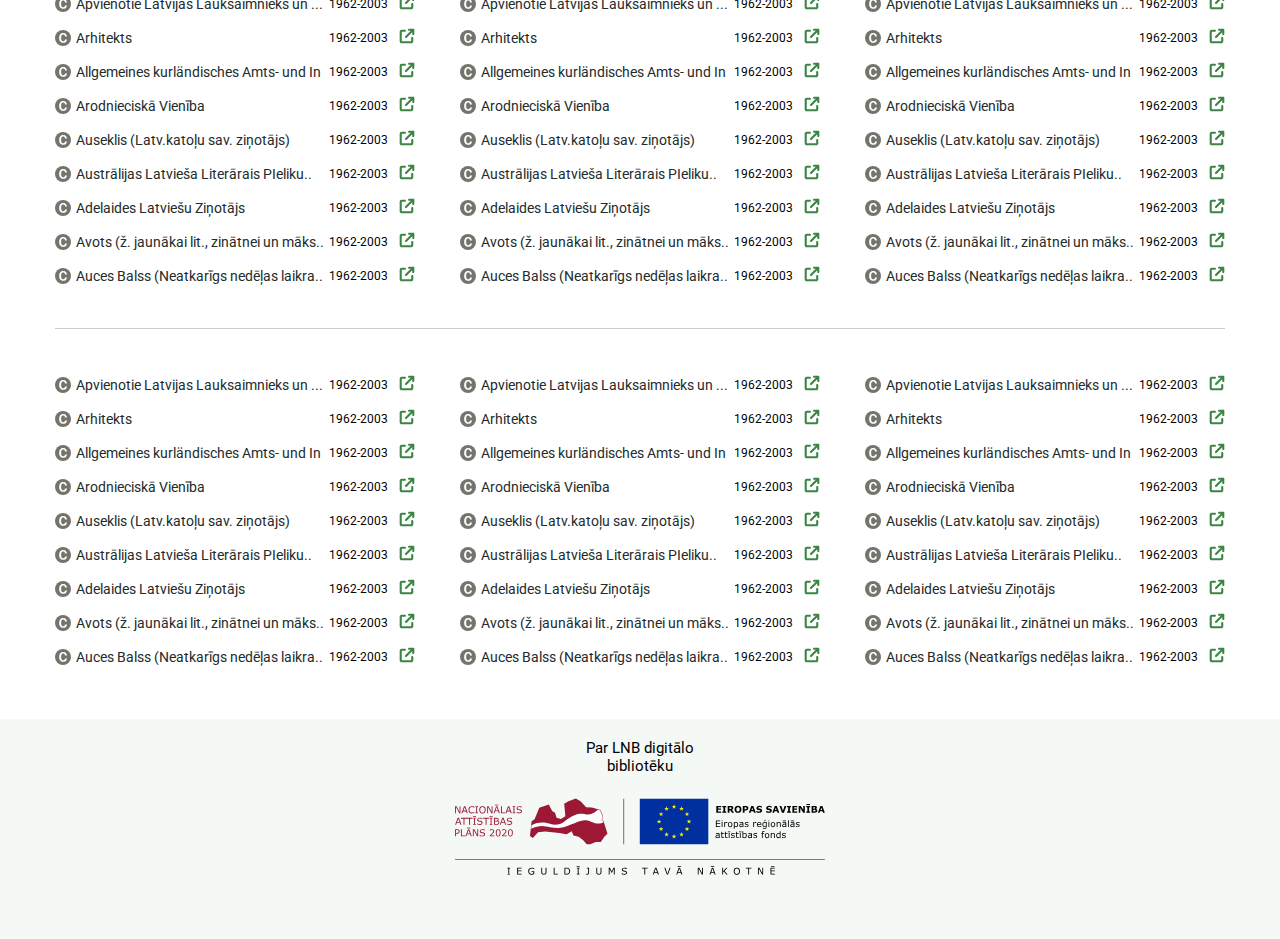
==== commit d878cde7: "index2 filters finished" ====
--- a/index2.html
+++ b/index2.html
@@ -207,6 +207,27 @@
                                 <img class="topOptionsArrowDown" src="img/arrow_down.svg">
                             </button>
                         </div>
+                        <div class="periodCalendar index2">
+                            <span class="calendarDateFrom calendarDatesText">Periods no:</span>
+                            <span class="calendarDateTo calendarDatesText">Periods līdz:</span>
+                            <a class="calendarDateFromBox calendarBox">
+                                <span class="calendarDateNumber">01.01.1400</span>
+                                <img class="calendarIcon" src="img/calendarIcon.svg">
+                            </a>
+                            <a class="calendarDateToBox calendarBox">
+                                <span class="calendarDateNumber">01.01.2022</span>
+                                <img class="calendarIcon" src="img/calendarIcon.svg">
+                            </a>
+                        </div>
+                        <div class="letterSearchFilter">
+                            <div class="letterSearchFilterText">
+                                Atlasīt pēc alfabēta burta
+                            </div>
+                            <button class="letterSearchFilterBox searchFilterBox">
+                                <div class="topOptionsTextBox">Visi</div>
+                                <img class="topOptionsArrowDown" src="img/arrow_down.svg">
+                            </button>
+                        </div>
                     </div>
                 </div>
             </div>
@@ -233,7 +254,7 @@
                     </p>
                 </h3>
                 <div class="searchFilters">
-                    <div class="languageSearchFilter SF">
+                    <div class="languageSearchFilter">
                         <div class="languageSearchFilterText">
                             Valoda
                         </div>
@@ -242,7 +263,7 @@
                             <img class="topOptionsArrowDown" src="img/arrow_down.svg">
                         </button>
                     </div>
-                    <div class="typeSearchFilter SF">
+                    <div class="typeSearchFilter">
                         <div class="typeSearchFilterText">
                             Tips
                         </div>
@@ -251,7 +272,7 @@
                             <img class="topOptionsArrowDown" src="img/arrow_down.svg">
                         </button>
                     </div>
-                    <div class="accessSearchFilter SF">
+                    <div class="accessSearchFilter">
                         <div class="accessSearchFilterText">
                             Pieejamība
                         </div>
--- a/css/mainContent.css
+++ b/css/mainContent.css
@@ -1,5 +1,5 @@
 ﻿.main {
-    display: none;
+    display: flex;
     flex-direction: row;
     margin:auto;
 }
@@ -20,6 +20,7 @@
     width: 870px;
     margin-top: 20px;
     height: 1332px;
+    margin-bottom:40px;
 }
 
 .mainContent5 {
@@ -325,11 +326,7 @@
     width: 200px;
 }
 
-.SF {
-    height: 58px;
-}
-
-.languageSearchFilterBox, .typeSearchFilterBox, .accessSearchFilterBox {
+.languageSearchFilterBox, .typeSearchFilterBox, .accessSearchFilterBox, .letterSearchFilterBox {
     border: 1px solid #CCCCCC;
     border-radius: 4px;
     background: #FFFFFF;
@@ -341,7 +338,7 @@
 .languageSearchFilterBox {
 }
 
-.languageSearchFilterText, .typeSearchFilterText, .accessSearchFilterText {
+.languageSearchFilterText, .typeSearchFilterText, .accessSearchFilterText, .letterSearchFilterText {
     font-family: 'Roboto';
     font-style: normal;
     font-weight: 400;
--- a/css/sidebar.css
+++ b/css/sidebar.css
@@ -164,7 +164,7 @@
     grid-area: dateBox2;
 }
 
-.periodResults {
+.sidebarPeriodResults {
     height: 100%;
     width: 100%;
     background: #3A8544;
@@ -260,48 +260,76 @@
     display:flex;
     flex-direction:column;
     width: 100%;
+    max-height:100%;
     background-color: aquamarine;
     margin-top: 20px;
     margin-right: 30px;
-    max-height: 1442px;
     margin-bottom: 30px;
     gap:20px;
 }
 
+.sidebarExtendedPeriodContent {
+    display: flex;
+    flex-direction: row;
+    justify-content: space-between;
+    padding-right: 8px;
+    padding-left: 10px;
+    padding-top:20px;
+}
+
+.sidebarExtendedPeriodContentType2 {
+    display: flex;
+    flex-direction: row;
+    justify-content: space-between;
+    padding-right: 8px;
+    padding-left: 10px;
+}
+
+.sidebarExtendedPeriodContentContainer {
+    display: flex;
+    flex-direction: column;
+    justify-content: space-between;
+    margin-top: 20px;
+    gap: 10px;
+}
+
+.sidebarExtendedPeriodAmountBars, .sidebarExtendedPeriodAccessability, ..sidebarExtendedPeriodLanguage, ..sidebarExtendedPeriodAuthors, ..sidebarExtendedPeriodReleaseTitle, .sidebarExtendedPeriodList {
+    width: 100%;
+}
+
 .sidebarExtendedPeriodAmountBars {
-    width: 100%;
     height: 228px; /*remove later*/
     background-color: aqua; /*remove later*/
 }
 
-.sidebarExtendedPeriodAccessability {
-    width: 100%;
-    height: 84px; /*remove later*/
-    background-color: aqua; /*remove later*/
-}
-
-.sidebarExtendedPeriodLanguage {
-    width: 100%;
-    height: 84px; /*remove later*/
-    background-color: aqua; /*remove later*/
-}
-
-.sidebarExtendedPeriodAuthors {
-    width: 100%;
-    height: 332px; /*remove later*/
-    background-color: aqua; /*remove later*/
-}
-
-.sidebarExtendedPeriodReleaseTitle {
-    width: 100%;
-    height: 84px; /*remove later*/
-    background-color: aqua; /*remove later*/
-}
-
-.sidebarExtendedPeriodList {
-    width: 100%;
-    height: 288px; /*remove later*/
-    background-color: aqua; /*remove later*/
+.sidebarExtendedPeriodCheckBox {
+    box-sizing: border-box;
+    width: 20px;
+    height: 20px;
+    border: 1px solid;
+    border-color: #232B2B;
+    border-radius: 3px;
+    background: #FFFFFF;
+}
+
+.sidebarExtendedPeriodCheckBoxText {
+    font-family: 'Roboto';
+    font-style: normal;
+    font-weight: 400;
+    font-size: 14px;
+    line-height: 24px;
+    width: 189px;
+    height: 24px;
+}
+
+.sidebarExtendedPeriodAmountNumber {
+    font-family: 'Roboto';
+    font-style: normal;
+    font-weight: 600;
+    font-size: 10px;
+    line-height: 24px;
+    width: 23px;
+    height: 24px;
 }
 
 @media (max-device-width: 769px) {
@@ -322,12 +350,16 @@
         column-gap:28%;
     }
 
-    .calendarDateFrom, .calendarDateFromBox{
-
-    }
-
-    .calendarDateTo, .calendarDateToBox {
-
+    .calendarDateToBox, .calendarDateFromBox{
+        width: 100%;
+    }
+
+    .calendarDateFrom, .calendarDateTo {
+        margin-top: 0;
+    }
+
+    .calendarBox {
+        margin-bottom: 0;
     }
 
     /* mobile filters */
@@ -396,6 +428,16 @@
         gap: 20px;
     }
 
+    .searchFilterBox {
+        width: 100%;
+    }
+
+    .periodCalendar.index2 {
+        column-gap: 5%;
+        width: 100%;
+        grid-template-columns: 1fr 1fr;
+    }
+
     .filtersButton {
         display: flex;
         height: 24px;
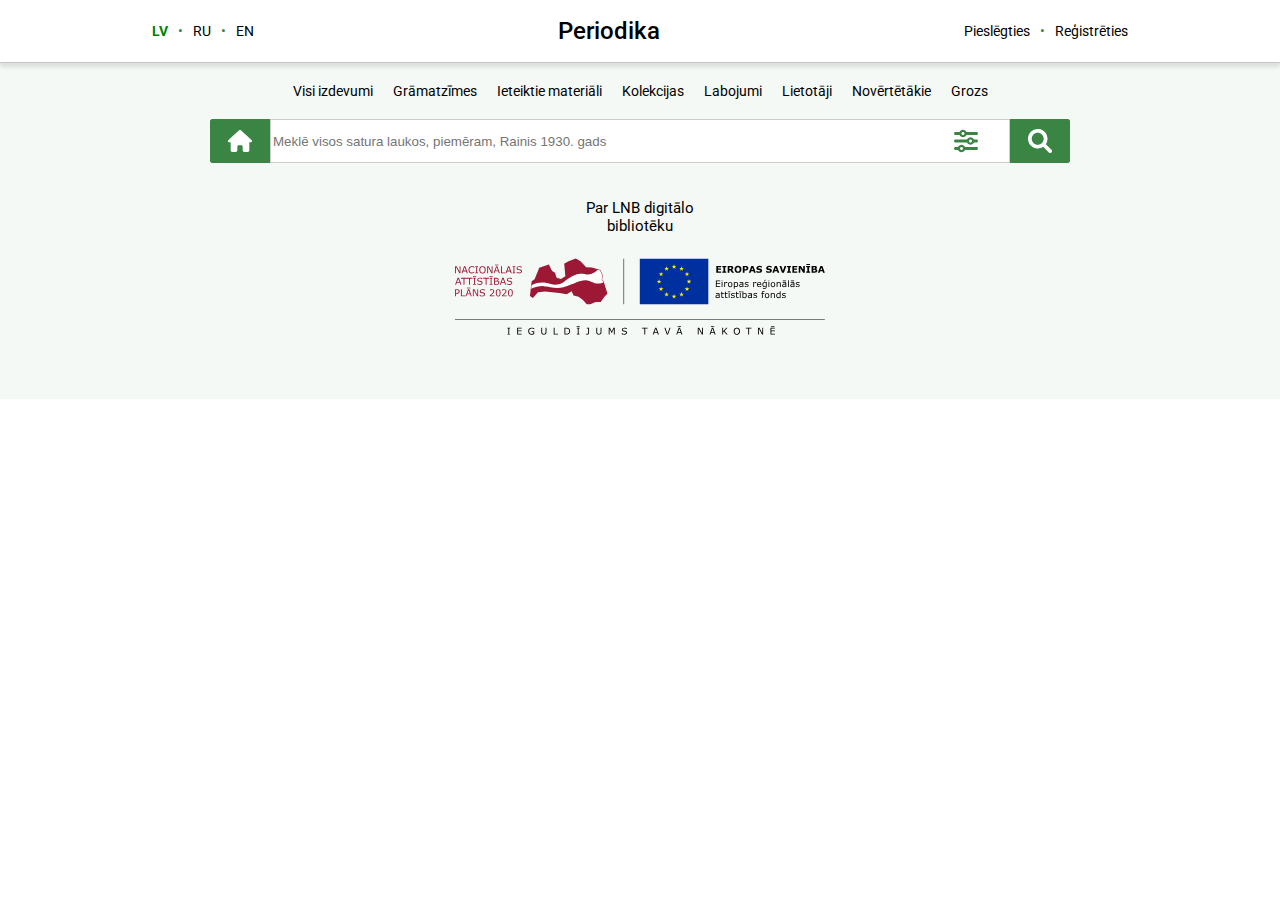
==== commit a7c9b230: "index2 mobile filters fix and index3 mobile added amount bars in filters" ====
--- a/index2.html
+++ b/index2.html
@@ -177,8 +177,6 @@
                 <div class="filtersContainer">
                     <h1 class="filterHeaderText">Filtri</h1>
 
-
-
                     <div class="mobileSearchFilters">
                         <div class="languageSearchFilter">
                             <div class="languageSearchFilterText">
@@ -207,17 +205,25 @@
                                 <img class="topOptionsArrowDown" src="img/arrow_down.svg">
                             </button>
                         </div>
-                        <div class="periodCalendar index2">
-                            <span class="calendarDateFrom calendarDatesText">Periods no:</span>
-                            <span class="calendarDateTo calendarDatesText">Periods līdz:</span>
-                            <a class="calendarDateFromBox calendarBox">
-                                <span class="calendarDateNumber">01.01.1400</span>
-                                <img class="calendarIcon" src="img/calendarIcon.svg">
-                            </a>
-                            <a class="calendarDateToBox calendarBox">
-                                <span class="calendarDateNumber">01.01.2022</span>
-                                <img class="calendarIcon" src="img/calendarIcon.svg">
-                            </a>
+                        <div class="period sideBarBlock index2">
+                            <div class="sideBarContent sideBarActive">
+                                <div class="periodCalendar index2">
+                                    <div>
+                                        <span class="calendarDateFrom calendarDatesText">Datums no:</span>
+                                        <a class="calendarDateFromBox calendarBox index2">
+                                            <span class="calendarDateNumber">01.01.1910</span>
+                                            <img class="calendarIcon" src="img/calendarIcon.svg">
+                                        </a>
+                                    </div>
+                                    <div>
+                                        <span class="calendarDateTo calendarDatesText">Datums līdz:</span>
+                                        <a class="calendarDateToBox calendarBox index2">
+                                            <span class="calendarDateNumber">01.01.1916</span>
+                                            <img class="calendarIcon" src="img/calendarIcon.svg">
+                                        </a>
+                                    </div>
+                                </div>
+                            </div>
                         </div>
                         <div class="letterSearchFilter">
                             <div class="letterSearchFilterText">
--- a/css/mainContent.css
+++ b/css/mainContent.css
@@ -1,5 +1,5 @@
 ﻿.main {
-    display: flex;
+    display: none;
     flex-direction: row;
     margin:auto;
 }
@@ -27,6 +27,7 @@
     width: 870px;
     margin-top: 20px;
     height: 1332px;
+    margin-bottom:62px;
 }
 
 .mainContent7{
@@ -62,6 +63,8 @@
 
 
 .articleL, .journalL {
+    display: grid;
+    place-items: center;
     box-sizing: border-box;
     background: #FFFFFF;
     border: 2px solid #E0E0E0;
@@ -69,47 +72,47 @@
 }
 
 .imagejournalL {
-    position: relative;
     display: grid;
     place-items: center;
-    bottom: 1.375em;
-    top: 1.375em
+    padding: 10px 0px;
+    margin:0px;
 }
 
 .imagearticleL {
-    position: relative;
-    bottom: 0.00625em;
+    display: grid;
+    place-items: center;
+    margin:0px;
+    padding-bottom:6px;
 }
 .articleLContents{
     margin-bottom:10px;
 }
 articleL {
     width: 100%;
-    height: 82.22%;
 }
 .journalL {
     width: 100%;
-    height: 81.22%;
+    padding-bottom:10px;
+    padding-top:10px;
 }
 .imagejournalL {
     width: 97.61%;
 }
 .languageFull {
     display: grid;
-    grid-template-columns: 17em 8.9375em;
+    grid-template-columns: 65% 10%;
 }
 
 .grid2 {
     display: grid;
-    row-gap: 2em;
-    column-gap: 1.875em;
-    grid-template-columns: 26.25em 26.25em;
+    row-gap: 3.67%;
+    column-gap: 3.45%;
+    grid-template-columns: 48.276% 48.276%;
 }
 
 .author {
     margin-top: 10px;
-    width: 98.8%;
-    height: 5.33%;
+    width: 100%;
     font-family: 'Roboto';
     font-style: normal;
     font-weight: 500;
@@ -122,8 +125,7 @@
 
 .title {
     margin-top: 10px;
-    width: 20.6875em;
-    height: 0.875em;
+    width: 100%;
     font-family: 'Roboto';
     font-style: normal;
     font-weight: 400;
@@ -140,8 +142,7 @@
 
 .language {
     margin-top: 10px;
-    width: 17em;
-    height: 0.875em;
+    width: 90%;
     font-family: 'Roboto';
     font-style: normal;
     font-weight: 400;
@@ -153,8 +154,7 @@
 }
 .year {
     margin-top: 10px;
-    width: 3.75em;
-    height: 0.875em;
+    width: 10%;
     font-family: 'Roboto';
     font-style: normal;
     font-weight: 400;
@@ -169,30 +169,28 @@
 
 .grid3 {
     display: grid;
-    row-gap: 2em;
-    column-gap: 1.875em;
-    grid-template-columns: 12.1875em 12.1875em 12.1875em 12.1875em;
+    row-gap: 3.678%;
+    column-gap: 3.448%;
+    grid-template-columns: 22.45% 22.45% 22.45% 22.45%;
 }
 
 .mostViewed {
     display: grid;
-    grid-template-columns: 6.25em;
+    grid-template-columns: 1fr;
+    margin-bottom: 20px;
+    height:10%
 }
 
 .mostViewedText {
-    font-family: 'Roboto';
-    font-style: normal;
     font-weight: 500;
     font-size: 18px;
     line-height: 24px;
+    margin:0px;
 }
 
 .viewAll {
-    font-family: 'Roboto';
-    font-style: normal;
     font-weight: 500;
     font-size: 18px;
-    line-height: 24px;
     color: #3A8544;
 }
 
@@ -224,13 +222,13 @@
 
 
 .languageFullS {
-    display: grid;
-    grid-template-columns: 3em 4em;
+    display: flex;
+    align-items: center;
+    justify-content: space-between;
 }
 
 .languageS {
-    width: 135px;
-    height: 14px;
+    width: 70%;
     font-family: 'Roboto';
     font-style: normal;
     font-weight: 400;
@@ -243,8 +241,7 @@
 }
 
 .yearS {
-    width: 60px;
-    height: 14px;
+    width: 30%;
     font-family: 'Roboto';
     font-style: normal;
     font-weight: 400;
@@ -254,15 +251,14 @@
     align-items: center;
     text-align: right;
     color: #232B2B;
-    margin-left: 120px;
-    margin-top:10px;
+    margin-left: 61.53%;
+    margin-top: 10px;
 }
 
 
 h2 {
     margin-top: 45px;
     width: 48.3em;
-    height: 1.5em;
     font-family: 'Roboto';
     font-style: normal;
     font-weight: 500;
@@ -618,6 +614,7 @@
 
 .allPublicationArticles{
     margin-block-end:30px;
+    height:30px;
 }
 
 .articleSearchNavigation{
@@ -882,6 +879,7 @@
 .collectionDiplomacyTitle{
     margin-block-start:0px;
     margin-block-end:20px;
+    height:36px;
 }
 
 .collectionDiplomacyDescription {
--- a/css/sidebar.css
+++ b/css/sidebar.css
@@ -39,6 +39,13 @@
 
 .mainContent3SideBarHeader {
     margin-block-end: 0px;
+}
+
+.mainContent8SideBarHeader {
+    display:flex;
+    align-items:center;
+    margin-block-end: 0px;
+    height:30px;
 }
 
 .buttonText {
@@ -174,10 +181,6 @@
 }
 
 .periodResultsText {
-    padding-bottom: 0.9em;
-    padding-top: 0.8em;
-    padding-left: 4.6em;
-    padding-right: 4.6em;
     font-family: 'Roboto';
     font-style: normal;
     font-weight: 500;
@@ -260,46 +263,39 @@
     display:flex;
     flex-direction:column;
     width: 100%;
-    max-height:100%;
-    background-color: aquamarine;
+    max-height:1442px;
     margin-top: 20px;
     margin-right: 30px;
-    margin-bottom: 30px;
     gap:20px;
 }
 
 .sidebarExtendedPeriodContent {
+    display: flex;
+    flex-direction: row;
+    justify-content: space-between;
+    margin-right: 8px;
+    margin-left: 10px;
+    margin-top:18px;
+}
+
+.sidebarExtendedPeriodContentType2 {
     display: flex;
     flex-direction: row;
     justify-content: space-between;
     padding-right: 8px;
     padding-left: 10px;
-    padding-top:20px;
-}
-
-.sidebarExtendedPeriodContentType2 {
-    display: flex;
-    flex-direction: row;
-    justify-content: space-between;
-    padding-right: 8px;
-    padding-left: 10px;
 }
 
 .sidebarExtendedPeriodContentContainer {
     display: flex;
     flex-direction: column;
     justify-content: space-between;
-    margin-top: 20px;
-    gap: 10px;
+    margin-top: 18px;
+    gap: 8px;
 }
 
 .sidebarExtendedPeriodAmountBars, .sidebarExtendedPeriodAccessability, ..sidebarExtendedPeriodLanguage, ..sidebarExtendedPeriodAuthors, ..sidebarExtendedPeriodReleaseTitle, .sidebarExtendedPeriodList {
     width: 100%;
-}
-
-.sidebarExtendedPeriodAmountBars {
-    height: 228px; /*remove later*/
-    background-color: aqua; /*remove later*/
 }
 
 .sidebarExtendedPeriodCheckBox {
@@ -312,7 +308,7 @@
     background: #FFFFFF;
 }
 
-.sidebarExtendedPeriodCheckBoxText {
+.sidebarSelectionBoxText {
     font-family: 'Roboto';
     font-style: normal;
     font-weight: 400;
@@ -330,6 +326,127 @@
     line-height: 24px;
     width: 23px;
     height: 24px;
+}
+
+.sidebarAmountBarLine {
+    display: flex;
+    flex-direction: row;
+    margin-bottom:8px;
+}
+
+.sidebarAmountBarLastLine {
+    display: flex;
+    flex-direction: row;
+}
+
+.sidebarAmountBarYear {
+    width: 60px;
+    height: 24px;
+    font-family: 'Roboto';
+    font-style: normal;
+    font-weight: 400;
+    font-size: 14px;
+    line-height: 24px;
+    margin-right:10px;
+}
+
+.sidebarAmountUnits {
+    width:24px;
+    height:24px;
+    font-family: 'Roboto';
+    font-style: normal;
+    font-weight: 400;
+    font-size: 14px;
+    line-height: 24px;
+    border: 1px solid #3A8544;
+    padding-left:10px;
+    padding-right:150px;
+}
+
+.sidebarAmountUnit1 {
+    padding-right: 150px;
+}
+
+.sidebarAmountUnit2 {
+    padding-right: 141px;
+}
+
+.sidebarAmountUnit3 {
+    padding-right: 125px;
+}
+
+.sidebarAmountUnit4 {
+    padding-right: 150px;
+}
+
+.sidebarAmountUnit5 {
+    padding-right: 84px;
+}
+
+.sidebarAmountUnit6 {
+    padding-right: 117px;
+}
+
+.sidebarAmountUnit7 {
+    padding-right: 134px;
+}
+
+.sidebarShortenedPeriod {
+    display: flex;
+    flex-direction: column;
+    max-height:1442px;
+    width: 100%;
+    margin-top: 20px;
+    margin-right: 30px;
+    margin-bottom: 30px;
+    gap: 20px;
+}
+
+.shortenedYearPeriodBox {
+    background: #F5F9F6;
+    font-family: 'Roboto';
+    font-style: normal;
+    font-weight: 600;
+    font-size: 16px;
+    line-height: 24px;
+    padding: 8px 0px 8px 8px;
+}
+
+.sidebarRadioButtonCorrespondance {
+    display:flex;
+    flex-direction:column;
+    margin-top: 20px;
+    margin-right: 30px;
+    width: 270px;
+    height: 100%;
+    row-gap:18px;
+}
+
+.sidebarRadioButtonContent {
+    display: flex;
+    flex-direction: row;
+    margin-right: 8px;
+    margin-left: 10px;
+    margin-top: 10px;
+}
+
+.sidebarRadioButtonSelection {
+    width: 270px;
+}
+
+.sidebarRadioButtonContentTopLine{
+    margin-top:20px;
+}
+
+.sidebarRadioButtonBox {
+    box-sizing: border-box;
+    width: 20px;
+    height: 20px;
+    border: 1px solid;
+    border-color: #232B2B;
+    border-radius: 3px;
+    background: #FFFFFF;
+    margin-right:9px;
 }
 
 @media (max-device-width: 769px) {
@@ -345,9 +462,23 @@
         margin-bottom:30px;
     }
 
+    .sideBarBlock.index2 {
+        margin: 0;
+    }
+
     .periodCalendar{
         padding:0px;
-        column-gap:28%;
+        display:flex;
+        justify-content:space-between;
+        margin-left:8px;
+        margin-right:8px;
+    }
+
+    .periodCalendar.index2 {
+        column-gap: 5%;
+        width: 100%;
+        grid-template-columns: 1fr 1fr;
+        margin: 0;
     }
 
     .calendarDateToBox, .calendarDateFromBox{
@@ -358,8 +489,55 @@
         margin-top: 0;
     }
 
-    .calendarBox {
+    .calendarBox.index2 {
         margin-bottom: 0;
+    }
+
+    .filtersMenuAmountBars {
+        display: flex;
+        flex-direction: column;
+        gap: 10px;
+    }
+
+    .amountBar {
+        display: flex;
+        justify-content: flex-start;
+        gap: 10px;
+    }
+
+    .amountOfBooks1 {
+        width: 100%;
+        border: 1px solid #3A8544;
+    }
+
+    .amountOfBooks2 {
+        width: 100%;
+        border: 1px solid #3A8544;
+    }
+
+    .amountOfBooks3 {
+        width: 100%;
+        border: 1px solid #3A8544;
+    }
+
+    .amountOfBooks4 {
+        width: 100%;
+        border: 1px solid #3A8544;
+    }
+
+    .amountOfBooks5 {
+        width: 100%;
+        border: 1px solid #3A8544;
+    }
+
+    .amountOfBooks6 {
+        width: 100%;
+        border: 1px solid #3A8544;
+    }
+
+    .amountOfBooks7 {
+        width: 100%;
+        border: 1px solid #3A8544;
     }
 
     /* mobile filters */
@@ -432,11 +610,7 @@
         width: 100%;
     }
 
-    .periodCalendar.index2 {
-        column-gap: 5%;
-        width: 100%;
-        grid-template-columns: 1fr 1fr;
-    }
+    
 
     .filtersButton {
         display: flex;
